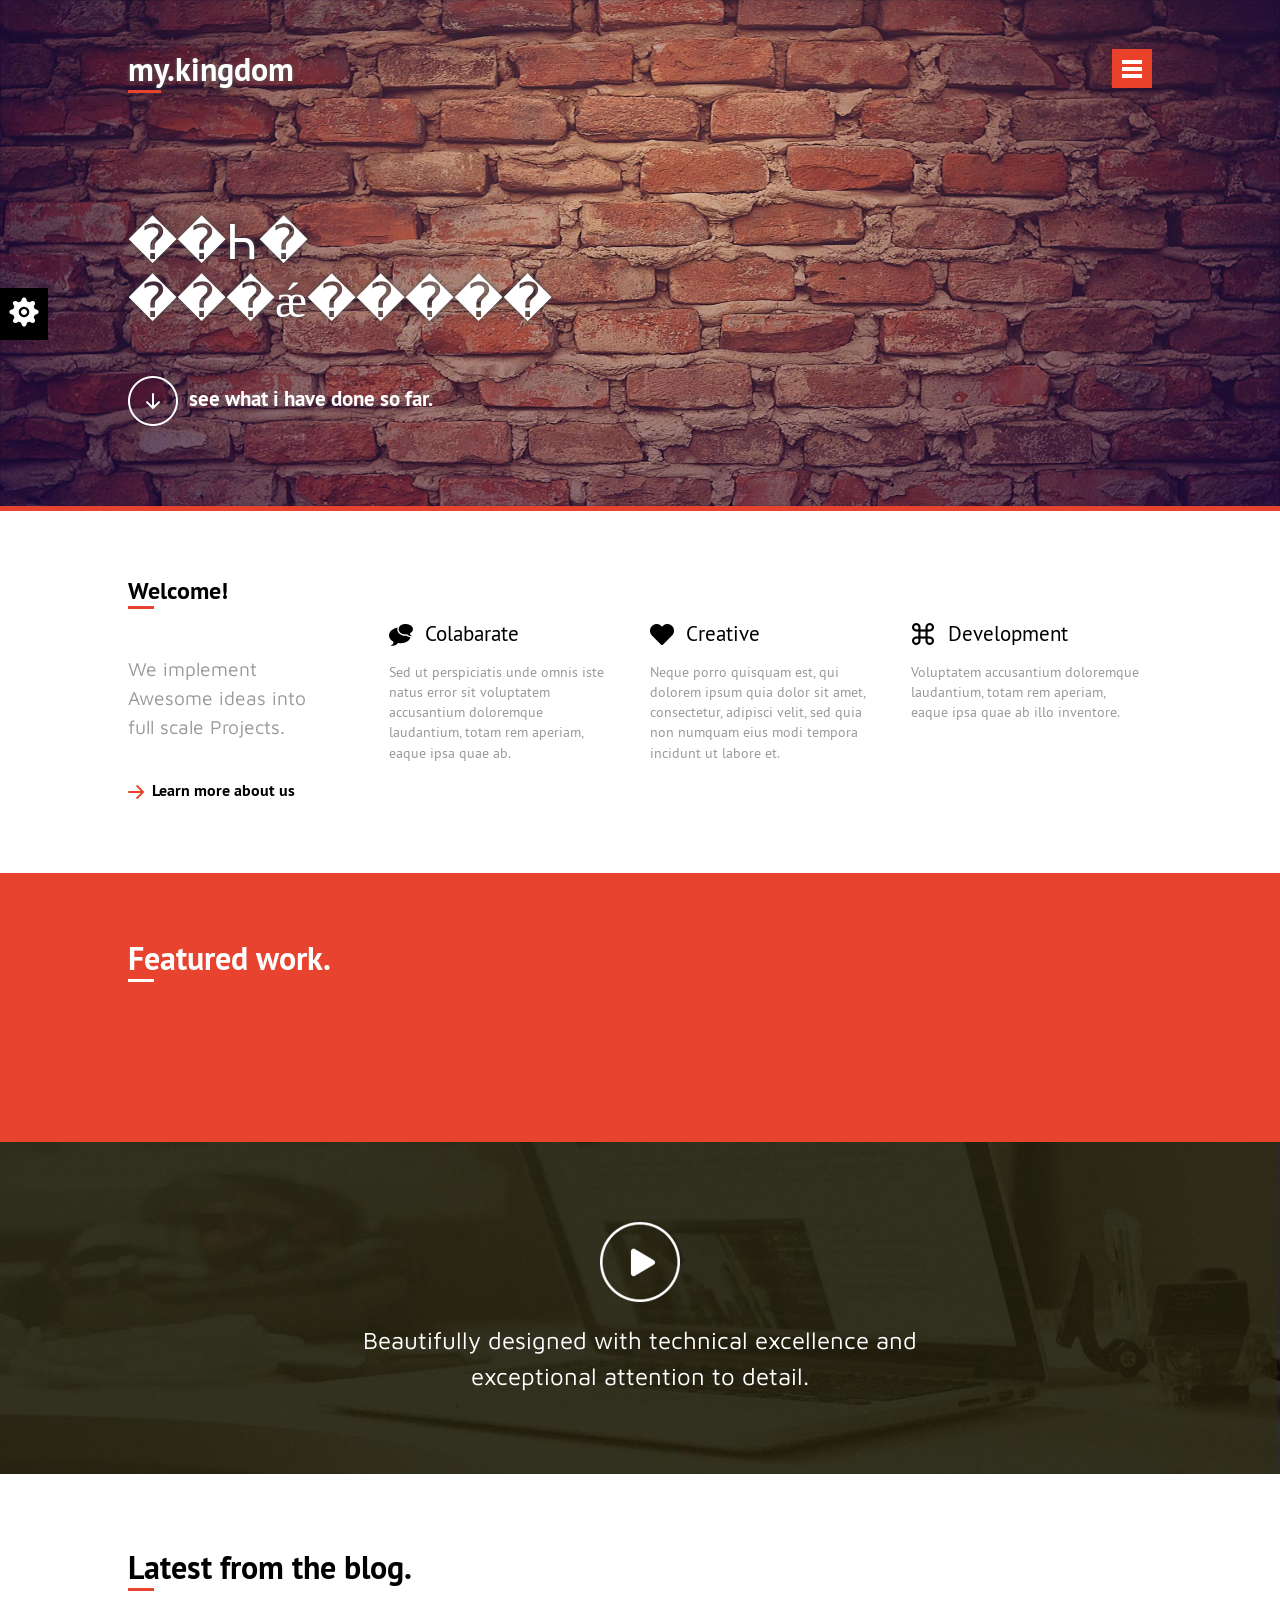
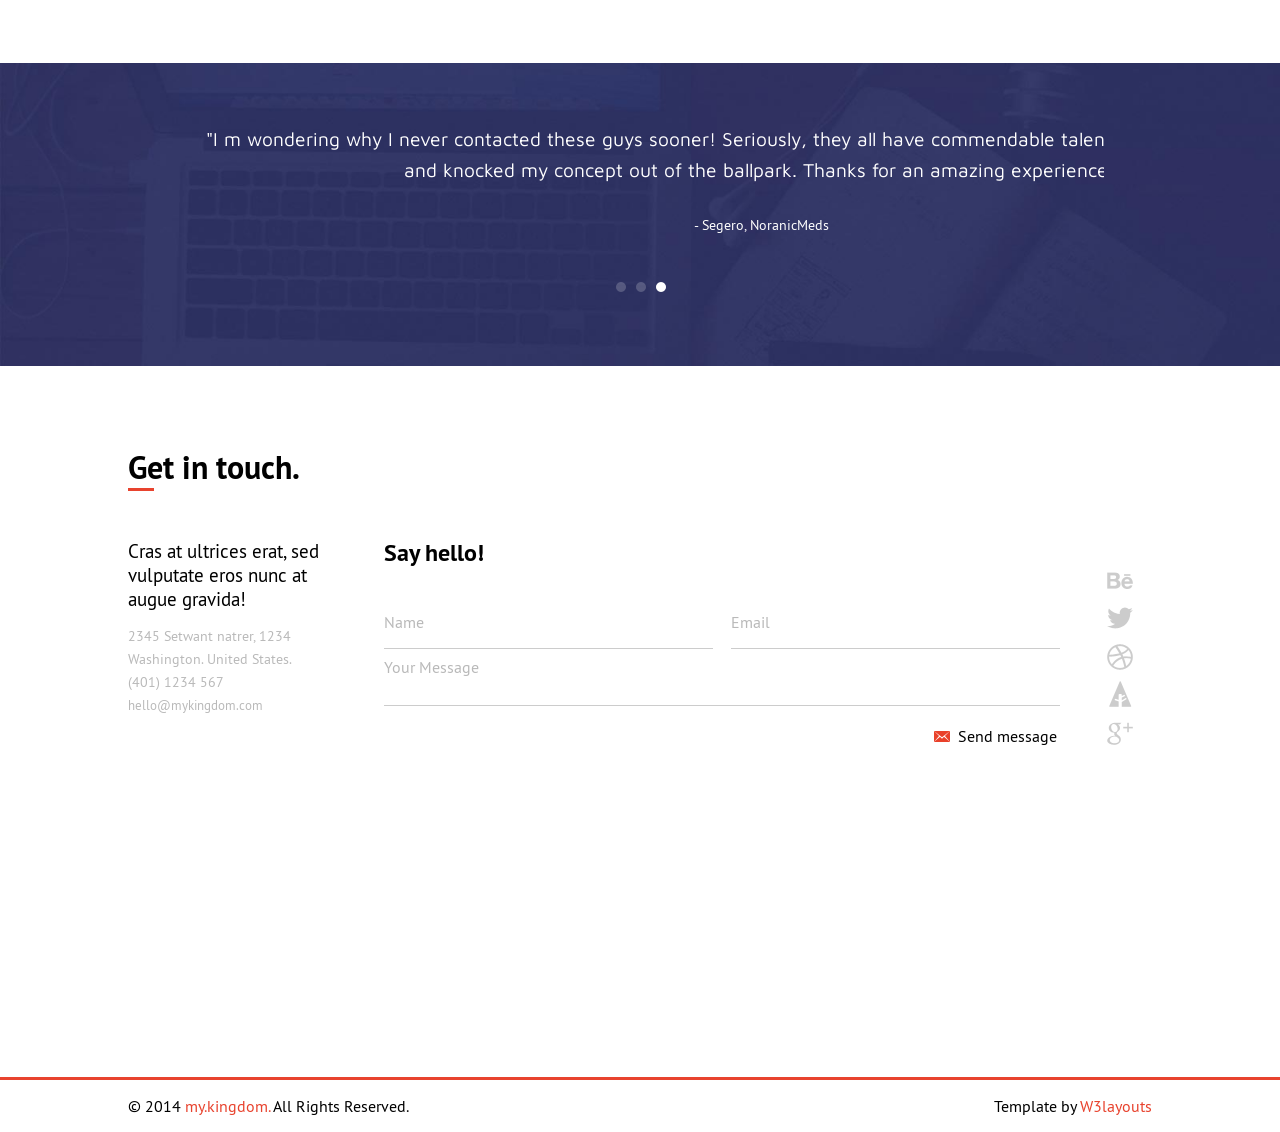
==== index.html @ 62450e61 "gyj" ====
<!--
Author: W3layouts
Author URL: http://w3layouts.com
License: Creative Commons Attribution 3.0 Unported
License URL: http://creativecommons.org/licenses/by/3.0/
-->
<!DOCTYPE HTML>
<html>
	<head>
		<title>my.kingdom Website Template | Home :: w3layouts</title>
		<link href="./css/style.css" rel='stylesheet' type='text/css' />
		<meta name="viewport" content="width=device-width, initial-scale=1">
		<script type="application/x-javascript"> addEventListener("load", function() { setTimeout(hideURLbar, 0); }, false); function hideURLbar(){ window.scrollTo(0,1); } </script>
		</script>
		<script src="./js/jquery.min.js"></script>
		<!---webfonts--->
		<link href='http://fonts.googleapis.com/css?family=Maven+Pro:400,500,700,900' rel='stylesheet' type='text/css'>
		<!---//webfonts--->
		<!---pop-up-box---->
		<link href="./css/popuo-box.css" rel="stylesheet" type="text/css" media="all"/>
		<script src="./js/jquery.magnific-popup.js" type="text/javascript"></script>
		<!---//pop-up-box---->
		<!---color-style-switcher---->
		<script type="text/javascript">
		$(document).ready(function() {
		// red
		$("#css-red").click(function() {
		$("link[rel=stylesheet]").attr({href : "./css/style.css"});
		});
		// red-bg
		$(".red-bg").click(function() {
		$("link[rel=stylesheet]").attr({href : "./css/style.css"});
		});
		// yellow
		$("#css-yellow").click(function() {
		$("link[rel=stylesheet]").attr({href : "./css/yellow.css"});
		});
		// yellow-bg
		$(".yellow-bg").click(function() {
		$("link[rel=stylesheet]").attr({href : "./css/yellow.css"});
		});
		// black
		$("#css-black").click(function() {
		$("link[rel=stylesheet]").attr({href : "./css/black.css"});
		});
		// black-bg
		$(".black-bg").click(function() {
		$("link[rel=stylesheet]").attr({href : "./css/black.css"});
		});
		// gray
		$("#css-gray").click(function() {
		$("link[rel=stylesheet]").attr({href : "./css/gray.css"});
		});
		// gray-bg
		$(".gray-bg").click(function() {
		$("link[rel=stylesheet]").attr({href : "./css/gray.css"});
		});
		});
		</script>
		<!---//color-style-switcher---->
	</head>
	<body>
		<!----wrap---->
		<div class="top-bannar" id="move-top">
				<div class="top-header">
					<div class="wrap"> 
					<!---logo--->
					<div class="logo">
						<h1><a href="#">my.kingdom<span> </span> </a></h1>
					</div>
					<!---//logo--->
					<!--top-nav---->
					<div class="top-nav">
						<div class="nav-icon">
					    <a href="#" class="right_bt" id="activator"><span> </span> </a>
						</div>
						 <div class="box" id="box">
							 <div class="box_content">        					                         
								<div class="box_content_center">
								 	<div class="form_content">
										<div class="menu_box_list">
											<ul>
												<li><a href="#home"><span>home</span></a></li>
												<li><a href="#about"><span>About</span></a></li>
												<li><a href="#works"><span>Works</span></a></li>
												<li><a href="#demo"><span>Demo</span></a></li>
												<li><a href="#blog"><span>Blog</span></a></li>
												<li><a href="#contact"><span>Contact</span></a></li>
												<div class="clear"> </div>
											</ul>
										</div>
										<a class="boxclose" id="boxclose"> <span> </span></a>
									</div>                                  
								</div> 	
							</div> 
						</div>       	  
					</div>
					<!---start-click-drop-down-menu----->
			        <!----start-dropdown--->
			         <script type="text/javascript">
						var $ = jQuery.noConflict();
							$(function() {
								$('#activator').click(function(){
									$('#box').animate({'top':'0px'},900);
								});
								$('#boxclose').click(function(){
								$('#box').animate({'top':'-1000px'},900);
								});
							});
							$(document).ready(function(){
							//Hide (Collapse) the toggle containers on load
							$(".toggle_container").hide(); 
							//Switch the "Open" and "Close" state per click then slide up/down (depending on open/close state)
							$(".trigger").click(function(){
								$(this).toggleClass("active").next().slideToggle("slow");
									return false; //Prevent the browser jump to the link anchor
							});
												
						});
					</script>
					<!---//End-click-drop-down-menu----->
					<!--top-nav---->
					<div class="clear"> </div>
					<!---header-welcomenote--->
					<div class="header-welcome-note">
						<h2>��Һ�   ���ǽ�����</h2>
						<a href="#about"><span> </span> see what i have done so far.</a>
					</div>
					<!---//header-welcomenote--->
				</div>
				</div>
		</div>
		<!---start-content--->
		<div class="content">
			<!---slide-panel--->
			<div id="slideout">
			  <img src="./images/cog.png" alt="settings" />
			  <div id="slideout_inner">
			    <!----start-colorswitcher--->
				<div class="colorswitcher">
					<ul class="theam-colors">
						<li><a class="red" id="./css-red" href="#red"> </a></li>
						<li><a class="yellow" id="./css-yellow" href="#yellow"> </a></li>
						<li><a class="black" id="./css-black" href="#black"> </a></li>
						<li><a class="gray" id="./css-gray" href="#gray"> </a></li>
					</ul>
					<ul class="theam-bgs">
						<li><a class="red-bg" class="./css-red" href="#red"> </a></li>
						<li><a class="yellow-bg" class="./css-yellow" href="#yellow"> </a></li>
						<li><a class="black-bg" class="./css-black" href="#black"> </a></li>
						<li><a class="gray-bg" class="./css-gray" href="#gray"> </a></li>
					</ul>
					<div class="clear"> </div>
				</div>
				<!----//End-colorswitcher--->
			  </div>
			</div>
			<div class="wrap">
				<div class="top-grids" id="about">
					<h3>Welcome! <span> </span></h3>
					<div class="top-grid top-frist">
						<p class="welcome-para">We implement Awesome ideas into full scale Projects.</p>
						<a href="#"> <span> </span>Learn more about us</a>
					</div>
					<div class="top-grid">
						<h4><span class="icon1"> </span> Colabarate</h4>
						<p>Sed ut perspiciatis unde omnis iste natus error sit voluptatem accusantium doloremque laudantium, totam rem aperiam, eaque ipsa quae ab.</p>
					</div>
					<div class="top-grid">
						<h4><span class="icon2"> </span> Creative</h4>
						<p>Neque porro quisquam est, qui dolorem ipsum quia dolor sit amet, consectetur, adipisci velit, sed quia non numquam eius modi tempora incidunt ut labore et.</p>
					</div>
					<div class="top-grid">
						<h4><span class="icon3"> </span> Development</h4>
						<p>Voluptatem accusantium doloremque laudantium, totam rem aperiam, eaque ipsa quae ab illo inventore.</p>
					</div>
					<div class="clear"> </div>
				</div>
			</div>
			<!---start-works--->
			<div class="works" id="works">
				<div class="wrap">
					<h2>Featured work.<span> </span></h2>
				</div>
				<!-- BEGIN .wmuSlider -->
				    <div class="wmuSlider example3">
				        <div class="wmuSliderWrapper">
				            <article>
				            	<div class="wrap">
				            	<div class="artical-info">
				            		<h4>Right here we've got something you gonna love!</h4>
				            		<p>Sed ut perspiciatis unde omnis iste natus error sit voluptatem accusantium doloremque laudantium, totam rem aperiam.Sed ut perspiciatis unde omnis iste natus error sit voluptatem accusantium doloremque laudantium, totam rem aperiam.</p>
				            		<a href="#"><span> </span>View all works</a>
				            	</div>
				            	<div class="artical-pic">
				            		<img src="./images/slider1.jpg" />
				            		<div class="artical-pic-head">
				            			<div class="artical-pic-head-left">
				            				<a href="#"><h4>digital Agency</h4></a>
				            				<span>Web design/Fontend  Development</span>
				            			</div>
				            			<div class="artical-pic-head-right">
				            				<a href="#">145<label> </label> </a>
				            			</div>
				            			<div class="clear"> </div>
				            		</div>
				            		<p>Totam rem aperiam, eaque ipsa quae ab illo inventore veritatis et quasi architecto beatae vitae dicta sunt explicabo.</p>
				            		<a class="readmore" href="#"><span> </span> View details</a>
				            	</div>
				            	</div>
				            </article>
				            <article>
				               <div class="wrap">
				            	<div class="artical-info">
				            		<h4>Right here we've got something you gonna love!</h4>
				            		<p>Sed ut perspiciatis unde omnis iste natus error sit voluptatem accusantium doloremque laudantium, totam rem aperiam.Sed ut perspiciatis unde omnis iste natus error sit voluptatem accusantium doloremque laudantium, totam rem aperiam.</p>
				            		<a href="#"><span> </span>View all works</a>
				            	</div>
				            	<div class="artical-pic">
				            		<img src="./images/slider2.jpg" />
				            		<div class="artical-pic-head">
				            			<div class="artical-pic-head-left">
				            				<a href="#"><h4>digital Agency</h4></a>
				            				<span>Web design/Fontend  Development</span>
				            			</div>
				            			<div class="artical-pic-head-right">
				            				<a href="#">145<label> </label> </a>
				            			</div>
				            			<div class="clear"> </div>
				            		</div>
				            		<p>Totam rem aperiam, eaque ipsa quae ab illo inventore veritatis et quasi architecto beatae vitae dicta sunt explicabo.</p>
				            		<a class="readmore" href="#"><span> </span> View details</a>
				            	</div>
				            	</div>
				            </article>
				             <article>
				            	<div class="wrap">
				            	<div class="artical-info">
				            		<h4>Right here we've got something you gonna love!</h4>
				            		<p>Sed ut perspiciatis unde omnis iste natus error sit voluptatem accusantium doloremque laudantium, totam rem aperiam.Sed ut perspiciatis unde omnis iste natus error sit voluptatem accusantium doloremque laudantium, totam rem aperiam.</p>
				            		<a href="#"><span> </span>View all works</a>
				            	</div>
				            	<div class="artical-pic">
				            		<img src="./images/slider5.jpg" />
				            		<div class="artical-pic-head">
				            			<div class="artical-pic-head-left">
				            				<a href="#"><h4>digital Agency</h4></a>
				            				<span>Web design/Fontend  Development</span>
				            			</div>
				            			<div class="artical-pic-head-right">
				            				<a href="#">145<label> </label> </a>
				            			</div>
				            			<div class="clear"> </div>
				            		</div>
				            		<p>Totam rem aperiam, eaque ipsa quae ab illo inventore veritatis et quasi architecto beatae vitae dicta sunt explicabo.</p>
				            		<a class="readmore" href="#"><span> </span> View details</a>
				            	</div>
				            	</div>
				            </article>
				            <article>
				               <div class="wrap">
				            	<div class="artical-info">
				            		<h4>Right here we've got something you gonna love!</h4>
				            		<p>Sed ut perspiciatis unde omnis iste natus error sit voluptatem accusantium doloremque laudantium, totam rem aperiam.Sed ut perspiciatis unde omnis iste natus error sit voluptatem accusantium doloremque laudantium, totam rem aperiam.</p>
				            		<a href="#"><span> </span>View all works</a>
				            	</div>
				            	<div class="artical-pic">
				            		<img src="./images/slider1.jpg" />
				            		<div class="artical-pic-head">
				            			<div class="artical-pic-head-left">
				            				<a href="#"><h4>digital Agency</h4></a>
				            				<span>Web design/Fontend  Development</span>
				            			</div>
				            			<div class="artical-pic-head-right">
				            				<a href="#">145<label> </label> </a>
				            			</div>
				            			<div class="clear"> </div>
				            		</div>
				            		<p>Totam rem aperiam, eaque ipsa quae ab illo inventore veritatis et quasi architecto beatae vitae dicta sunt explicabo.</p>
				            		<a class="readmore" href="#"><span> </span> View details</a>
				            	</div>
				            	</div>
				            </article>
				        </div>
				    <!-- END .wmuSlider -->
				    </div>
				    <!-- Scripts -->
				    <script type="text/javascript" src="./js/modernizr.custom.min.js"></script>    
				    <script src="./js/jquery.wmuSlider.js"></script>
				    <script>
				        $('.example3').wmuSlider({
				            touch: Modernizr.touch,
				            animation: 'slide',
				            items:1
				        });
				    </script>
			</div>
			<!---//End-works--->
			<!----fea-video---->
			<div class="fea-video" id="demo">
				<a class="popup-with-zoom-anim" href="#small-dialog"> </a>
				<p>Beautifully designed with technical excellence and exceptional attention to detail.</p>
			</div>
			<div id="small-dialog" class="mfp-hide">
				<iframe src="http://player.vimeo.com/video/38584262" width="100%" height="400" frameborder="0" webkitallowfullscreen mozallowfullscreen allowfullscreen> </iframe>
			</div>
			 <script>
					$(document).ready(function() {
					$('.popup-with-zoom-anim').magnificPopup({
						type: 'inline',
						fixedContentPos: false,
						fixedBgPos: true,
						overflowY: 'auto',
						closeBtnInside: true,
						preloader: false,
						midClick: true,
						removalDelay: 300,
						mainClass: 'my-mfp-zoom-in'
					});
																					
					});
			</script>								  
			</div>
			<!----//fea-video---->
			<!---blog-info--->
			<div class="blog-info" id="blog">
				<div class="wrap">
					<h3>Latest from the blog.<span> </span></h3>
				</div>
				<!----start-img-cursual---->
				<div class="wrap">
				<!-- start content_slider -->
					       <div id="owl-demo" class="owl-carousel">
				                <div class="item">
						                <div class="item-left">
						                	<h4>Cras at ultrices erat, sed vulputate eros nunc at augue gravida!</h4>
						                	<p>Sed ut perspiciatis unde omnis iste natus error sit voluptatem accusantium doloremque laudantium, totam rem aperiam.</p>
						                	<a href="#"><span> </span> View all blog posts</a>
						                </div>
						                <div class="item-center">
						                	<img class="lazyOwl post-pic" data-src="./images/blog-pic.jpg" alt="Lazy Owl Image">
						                	<div class="blog-post-info">
						                		<div class="blog-post-info-left">
						                			<span>Feb<label> 08</label></span>
						                			<a href="#"><small> </small> 145</a>
						                		</div>
						                		<div class="blog-post-info-right">
						                			<h4><a href="#">Right here we've got something you gonna love!</a></h4>
						                			<ul class="stats">
						                				<li><span>post by</span><a href="#">Themecurve</a></li>
						                				<li><a href="#">Street</a></li>
						                				<li><a href="#">5 Comments</a></li>
						                				<div class="clear"> </div>
						                			</ul>
						                			<p class="post-text">
						                				Sed ut perspiciatis unde omnis iste natus error sit voluptatem accusantium doloremque laudantium, totam rem...
						                				<a class="more-info" href="#"> <span> </span>Read more</a>
						                			</p>
						                		</div>
						                		<div class="clear"> </div>
						                	</div>
						                </div>
						                <div class="item-right">
						                	<p class="quot">At vero eos et accusamus et iusto odio dignissimos ducimus qui blanditiis praesentium voluptatum delenti atque corrupti </p>
						                	<ul>
						                		<li><a href="#">Davinski Mortge</a></li>
						                		<li><span> </span></li>
						                		<div class="clear"> </div>
						                	</ul>
						                </div>
						                <div class="clear"> </div>
				                </div>
				                <div class="item">
						                <div class="item-left">
						                	<h4>Cras at ultrices erat, sed vulputate eros nunc at augue gravida!</h4>
						                	<p>Sed ut perspiciatis unde omnis iste natus error sit voluptatem accusantium doloremque laudantium, totam rem aperiam.</p>
						                	<a href="#"><span> </span> View all blog posts</a>
						                </div>
						                <div class="item-center">
						                	<img class="lazyOwl post-pic" data-src="./images/blog-post1.jpg" alt="Lazy Owl Image">
						                	<div class="blog-post-info">
						                		<div class="blog-post-info-left">
						                			<span>Feb<label> 08</label></span>
						                			<a href="#"><small> </small> 145</a>
						                		</div>
						                		<div class="blog-post-info-right">
						                			<h4><a href="#">Right here we've got something you gonna love!</a></h4>
						                			<ul class="stats">
						                				<li><span>post by</span><a href="#">Themecurve</a></li>
						                				<li><a href="#">Street</a></li>
						                				<li><a href="#">5 Comments</a></li>
						                				<div class="clear"> </div>
						                			</ul>
						                			<p class="post-text">
						                				Sed ut perspiciatis unde omnis iste natus error sit voluptatem accusantium doloremque laudantium, totam rem...
						                				<a class="more-info" href="#"> <span> </span>Read more</a>
						                			</p>
						                		</div>
						                		<div class="clear"> </div>
						                	</div>
						                </div>
						                <div class="item-right">
						                	<p class="quot">At vero eos et accusamus et iusto odio dignissimos ducimus qui blanditiis praesentium voluptatum delenti atque corrupti </p>
						                	<ul>
						                		<li><a href="#">Davinski Mortge</a></li>
						                		<li><span> </span></li>
						                		<div class="clear"> </div>
						                	</ul>
						                </div>
						                <div class="clear"> </div>
				                </div>
				                <div class="item">
						                <div class="item-left">
						                	<h4>Cras at ultrices erat, sed vulputate eros nunc at augue gravida!</h4>
						                	<p>Sed ut perspiciatis unde omnis iste natus error sit voluptatem accusantium doloremque laudantium, totam rem aperiam.</p>
						                	<a href="#"><span> </span> View all blog posts</a>
						                </div>
						                <div class="item-center">
						                	<img class="lazyOwl post-pic" data-src="./images/blog-post2.jpg" alt="Lazy Owl Image">
						                	<div class="blog-post-info">
						                		<div class="blog-post-info-left">
						                			<span>Feb<label> 08</label></span>
						                			<a href="#"><small> </small> 145</a>
						                		</div>
						                		<div class="blog-post-info-right">
						                			<h4><a href="#">Right here we've got something you gonna love!</a></h4>
						                			<ul class="stats">
						                				<li><span>post by</span><a href="#">Themecurve</a></li>
						                				<li><a href="#">Street</a></li>
						                				<li><a href="#">5 Comments</a></li>
						                				<div class="clear"> </div>
						                			</ul>
						                			<p class="post-text">
						                				Sed ut perspiciatis unde omnis iste natus error sit voluptatem accusantium doloremque laudantium, totam rem...
						                				<a class="more-info" href="#"> <span> </span>Read more</a>
						                			</p>
						                		</div>
						                		<div class="clear"> </div>
						                	</div>
						                </div>
						                <div class="item-right">
						                	<p class="quot">At vero eos et accusamus et iusto odio dignissimos ducimus qui blanditiis praesentium voluptatum delenti atque corrupti </p>
						                	<ul>
						                		<li><a href="#">Davinski Mortge</a></li>
						                		<li><span> </span></li>
						                		<div class="clear"> </div>
						                	</ul>
						                </div>
						                <div class="clear"> </div>
				                </div>
			              </div>
			              <!-- Owl Carousel Assets -->
					    <!-- Prettify -->
					    <script src="./js/owl.carousel.js"></script>
					        <script>
					    $(document).ready(function() {
					      $("#owl-demo").owlCarousel({
					        items :1,
					        lazyLoad : true,
					        autoPlay : true,
					        navigation : true,
						    navigationText : ["",""],
						    rewindNav : false,
						    scrollPerPage : false,
						    pagination : false,
			    			paginationNumbers: false,
					      });
					
					    });
					    </script>
					   <!-- //Owl Carousel Assets -->
				<!----//End-img-cursual---->
				</div>
			</div>
			<!---//blog-info--->
			<!---people-says---->
			<!----------------start-testmonials-------------->
				<div class="test-monials-grids">
	           	 <div class="wrap">
				<div class="examples" id="textslider">
					<div class="slider">
						<div class="slider-mask-wrap">
							<div class="slider-mask">
								<ul class="slider-target instance-1" style="position: relative; left: -3510px; width: 5850px;">
									<li data-slide="0" style="width: 1170px;">
										<div class="inner">
											<p>"I m wondering why I never contacted these guys sooner! Seriously, they all have commendable talent in their respective field and knocked my concept out of the ballpark. Thanks for an amazing experience!"</p>
										</div>
										<div class="test-auther">
											<span> </span>
											<p><a href="#">- Segero, NoranicMeds</a></p>
										</div>
									</li>
									<li data-slide="1" style="width: 1170px;">
										<div class="inner">
											<p>"I m wondering why I never contacted these guys sooner! Seriously, they all have commendable talent in their respective field and knocked my concept out of the ballpark. Thanks for an amazing experience!"</p>
										</div>
										<div class="test-auther">
											<span> </span>
											<p><a href="#">- Segero, NoranicMeds</a></p>
										</div>
									</li>
									<li data-slide="2" style="width: 1170px;">
										<div class="inner">
											<p>"I m wondering why I never contacted these guys sooner! Seriously, they all have commendable talent in their respective field and knocked my concept out of the ballpark. Thanks for an amazing experience!"</p>
										</div>
										<div class="test-auther">
											<span> </span>
											<p><a href="#">- Segero, NoranicMeds</a></p>
										</div>
									</li>
									<li data-slide="3" style="width: 1170px;">
										<div class="inner">
											<p>"I m wondering why I never contacted these guys sooner! Seriously, they all have commendable talent in their respective field and knocked my concept out of the ballpark. Thanks for an amazing experience!"</p>
										</div>
										<div class="test-auther">
											<span> </span>
											<p><a href="#">- Segero, NoranicMeds</a></p>
										</div>
									</li>
									<li data-slide="4" style="width: 1170px;">
										<div class="inner">
											<p>"I m wondering why I never contacted these guys sooner! Seriously, they all have commendable talent in their respective field and knocked my concept out of the ballpark. Thanks for an amazing experience!"</p>
										</div>
										<div class="test-auther">
											<span> </span>
											<p><a href="#">- Segero, NoranicMeds</a></p>
										</div>
									</li>
								</ul>
								<div class="clearit"> </div>
							</div>
						</div>
					</div>
				<ul id="selector">
						<li><a href="#" rel="frame_0" class=""> </a></li>
						<li><a href="#" rel="frame_1" class=""> </a></li>
						<li><a href="#" rel="frame_3" class="current"> </a></li>
				</ul>
				<script src="./js/jquery-ui.min.js"></script>
				<script src="./js/hammer.min.js"></script>
				<script src="./js/responsiveCarousel.js"></script>
				<script>
				/* Okay, everything is loaded. Let's go! (on dom ready) */
				$(function () {
				    /* a generic product carousel - something that might appear in the body of a e-commerce site. */
				    $('#textslider')
				        .responsiveCarousel({
				            unitWidth:          'compute',
				            target:             '#textslider .slider-target',
				            unitElement:        '#textslider .slider-target > li',
				            mask:               '#textslider .slider-mask',
				            arrowLeft:          '#textslider .arrow-left',
				            arrowRight:         '#textslider .arrow-right',
				            dragEvents:         Modernizr.touch,
				            responsiveUnitSize:function () {
				                return 1;
				            },
				            step:-1,
				            onShift:function (i) {
				                var $current = $('#selector li a[rel=frame_' + i + ']');
				                $('#selector li a').removeClass('current');
				                $current.addClass('current');
				            }
				        });
				
				    /* this next part toggles the "auto slide show" option. */
				    $('#toggle-slide-show').on('click', function (ev) {
				        ev.preventDefault();
				        $('#textslider').responsiveCarousel('toggleSlideShow');
				    });
				
				    /* this lets us jump to a slide */
				    $('#selector a').on('click', function (ev) {
				        ev.preventDefault();
				        var i = /\d/.exec($(this).attr('rel'));
				        $('#textslider').responsiveCarousel('goToSlide', i);
				    });
				
				});
				$(window).on('load',function(){
				    $('.examples').responsiveCarousel('redraw');
				});
				</script>
				</div>
				</div>
				</div>
				<!------------//-------------->
			<!---//people-says---->
			<!---start-getintouch---->
			<div class="get-intouch" id="contact">
				<div class="wrap">
					<h3>Get in touch.<span> </span></h3>
				<div class="get-intouch-grids">
					<div class="get-intouch-left-address">
						<h4>Cras at ultrices erat, sed vulputate eros nunc at augue gravida!</h4>
						<p>2345 Setwant natrer, 1234</p>
						<p>Washington. United States.</p>
						<p>(401) 1234 567</p>
						<p><a href="mailto:hello@mykingdom.com">hello@mykingdom.com</a></p>
					</div>
					<div class="get-intouch-center-form">
						<h5>Say hello!</h5>
						<form>
							<input class="frist" type="text" value="Name" onfocus="this.value = '';" onblur="if (this.value == '') {this.value = 'Name';}">
							<input type="text" value="Email" onfocus="this.value = '';" onblur="if (this.value == '') {this.value = 'Email';}">
							<textarea onfocus="if(this.value == 'Your Message') this.value='';" onblur="if(this.value == '') this.value='Your Message';" >Your Message</textarea>
							<input type="submit" value="Send message" />
							<div class="clear"> </div>
						</form>
					</div>
					<div class="get-intouch-right-social">
						<ul>
							<li><a class="be normalTip" title="behance" href="#"> </a></li>
							<li><a class="twitter normalTip" title="Twitter"  href="#"> </a></li>
							<li><a class="dribble normalTip" title="dribble" href="#"> </a></li>
							<li><a class="tree normalTip" title="treehouse" href="#"> </a></li>
							<li><a class="google normalTip" title="google+" href="#"> </a></li>
						</ul>
					</div>
					<!-- aToolTip js -->
						<script type="text/javascript" src="./js/jquery.atooltip.js"></script>
						<script type="text/javascript">
							$(function(){ 
								$('a.normalTip').aToolTip();
								}); 
						</script>
					<div class="clear"> </div>
				</div>
				</div>
				<div class="map">
					<iframe width="100%" height="200" frameborder="0" scrolling="no" marginheight="0" marginwidth="0" src="https://maps.google.co.in/maps?f=q&amp;source=s_q&amp;hl=en&amp;geocode=&amp;q=India&amp;aq=0&amp;oq=indi&amp;sll=44.746733,-108.533936&amp;sspn=5.859437,13.392334&amp;ie=UTF8&amp;hq=&amp;hnear=India&amp;ll=20.593684,78.96288&amp;spn=3.787665,6.696167&amp;t=m&amp;z=8&amp;output=embed"> </iframe>
				</div>
			</div>
			<!---//End-getintouch---->
			<!----start-copy-right--->
			<div class="copy-right">
				<div class="wrap">
					<div class="copy-right-left">
					<p>&#169; 2014 <span>my.kingdom.</span> All Rights Reserved.</p>
					</div>
					<div class="copy-right-right">
						<p>Template by <a href="http://w3layouts.com/">W3layouts</a></p>
					    <a href="#move-top" id="toTop" style="display: block;"><span id="toTopHover" style="opacity: 1;"> </span></a>
					</div>
					<div class="clear"> </div>
				</div>
			</div>
			<!----//End-copy-right--->
			<!---smoth-scrlling---->
							<script type="text/javascript">
									$(document).ready(function(){
									$('a[href^="#"]').on('click',function (e) {
									    e.preventDefault();
									    var target = this.hash,
									    $target = $(target);
									    $('html, body').stop().animate({
									        'scrollTop': $target.offset().top
									    }, 1000, 'swing', function () {
									        window.location.hash = target;
									    });
									});
								});
							</script>
					<!---//smoth-scrlling---->
		<!---//End-content--->
		<!----//wrap---->
	</body>
</html>
---- css/style.css ----
/*
Author: W3layouts
Author URL: http://w3layouts.com
License: Creative Commons Attribution 3.0 Unported
License URL: http://creativecommons.org/licenses/by/3.0/
*/
/* reset */
html,body,div,span,applet,object,iframe,h1,h2,h3,h4,h5,h6,p,blockquote,pre,a,abbr,acronym,address,big,cite,code,del,dfn,em,img,ins,kbd,q,s,samp,small,strike,strong,sub,sup,tt,var,b,u,i,dl,dt,dd,ol,nav ul,nav li,fieldset,form,label,legend,table,caption,tbody,tfoot,thead,tr,th,td,article,aside,canvas,details,embed,figure,figcaption,footer,header,hgroup,menu,nav,output,ruby,section,summary,time,mark,audio,video{margin:0;padding:0;border:0;font-size:100%;font:inherit;vertical-align:baseline;}
article, aside, details, figcaption, figure,footer, header, hgroup, menu, nav, section {display: block;}
ol,ul{list-style:none;margin:0px;padding:0px;}
blockquote,q{quotes:none;}
blockquote:before,blockquote:after,q:before,q:after{content:'';content:none;}
table{border-collapse:collapse;border-spacing:0;}
/* start editing from here */
a{text-decoration:none;}
.txt-rt{text-align:right;}/* text align right */
.txt-lt{text-align:left;}/* text align left */
.txt-center{text-align:center;}/* text align center */
.float-rt{float:right;}/* float right */
.float-lt{float:left;}/* float left */
.clear{clear:both;}/* clear float */
.pos-relative{position:relative;}/* Position Relative */
.pos-absolute{position:absolute;}/* Position Absolute */
.vertical-base{	vertical-align:baseline;}/* vertical align baseline */
.vertical-top{	vertical-align:top;}/* vertical align top */
nav.vertical ul li{	display:block;}/* vertical menu */
nav.horizontal ul li{	display: inline-block;}/* horizontal menu */
img{max-width:100%;}
/*end reset*/
/*----start-iporting-fonts---*/
/*----ptsans_bold_macroman----*/
@font-face {
    font-family: 'pt_sansbold';
    src: url('../fonts/ptsans_bold_macroman/PTS75F-webfont.eot');
    src: url('../fonts/ptsans_bold_macroman/PTS75F-webfont.eot?#iefix') format('embedded-opentype'),
         url('../fonts/ptsans_bold_macroman/PTS75F-webfont.woff') format('woff'),
         url('../fonts/ptsans_bold_macroman/PTS75F-webfont.ttf') format('truetype'),
         url('../fonts/ptsans_bold_macroman/PTS75F-webfont.svg#pt_sansbold') format('svg');
    font-weight: normal;
    font-style: normal;
}
/*----//ptsans_bold_macroman----*/
/*---ptsans_regular_macroman---*/
@font-face {
    font-family: 'pt_sansregular';
    src: url('../fonts/ptsans_regular_macroman/PTS55F-webfont.eot');
    src: url('../fonts/ptsans_regular_macroman/PTS55F-webfont.eot?#iefix') format('embedded-opentype'),
         url('../fonts/ptsans_regular_macroman/PTS55F-webfont.woff') format('woff'),
         url('../fonts/ptsans_regular_macroman/PTS55F-webfont.ttf') format('truetype'),
         url('../fonts/ptsans_regular_macroman/PTS55F-webfont.svg#pt_sansregular') format('svg');
    font-weight: normal;
    font-style: normal;
}
/*---//ptsans_regular_macroman---*/
/*----//End-iporting-fonts---*/
body{
	background:#FFFFFF;
	 font-family: 'pt_sansregular';
}
/*---start-wrap---*/
.wrap{
	width:70%;
	margin:0 auto;
}
/*-----stat-header----*/
.top-header {
	padding: 4em 0 8em;
}
.logo{
	float:left;
}
.logo a{
	color: #FFF;
	font-size: 2em;
	font-family: 'pt_sansbold';
	text-shadow: 0px 1px 5px #635E5E;
	-webkit-text-shadow: 0px 1px 5px #635E5E;
	-moz-text-shadow: 0px 1px 5px #635E5E;
	-o-text-shadow: 0px 1px 5px #635E5E;
}
.logo a span{
	height:3px;
	width:20%;
	background:#E8432E;
	display:block;
}
.top-nav{
	float:right;
}
.right_bt span{
	width: 40px;
	height: 40px;
	display: block;
	background: url(../images/image-sprite.png) no-repeat -3px -124px;
}
.top-bannar{
	background: url(../images/header-bg.jpg) no-repeat 0px 0px;
	position: relative;
	border-bottom: 5px solid #E8432E;
	background-size: 100% 100%;
}
/*--header-welcome-note--*/
.header-welcome-note h2{
	font-size: 3.5em;
	color: #FFF;
	font-family: 'pt_sansbold';
	width: 35%;
	line-height: 1.2em;
	margin: 2.5em 0 1em;
	text-shadow: 0px 0px 5px #474747;
	-webkit-text-shadow: 0px 0px 5px #474747;
	-moz-text-shadow: 0px 0px 5px #474747;
	-o-text-shadow: 0px 0px 5px #474747;
}
.header-welcome-note a{
	color: #fff;
	font-family: 'pt_sansbold';
	font-size: 1.3em;
	transition:0.5s all;
	-webkit-transition:0.5s all;
	-moz-transition:0.5s all;
	-o-transition:0.5s all;
}
.header-welcome-note a:hover{
	color:#E8432E
}
.header-welcome-note a:hover span{
	background: url(../images/image-sprite.png) no-repeat -2px -194px;
}
.header-welcome-note a span{
	width: 50px;
	height: 50px;
	display: inline-block;
	background: url(../images/image-sprite.png) no-repeat -5px -250px;
	vertical-align: middle;
	margin-right: 0.3em;
}
/*--//header-welcome-note--*/
.box{
	position:absolute;
	top:-1200px;
	width:100%;
	color:#7F7F7F;
	margin:auto;
	padding:0px;
	z-index:999999;
	text-align:center;
	left:0px;
 }
.box_content_center{
	background: rgba(232, 67, 46, 0.45);
}
a.boxclose{
	cursor: pointer;
	text-align: center;
	display: block;
	position: absolute;
	top: 1.9em;
	right: 15em;
 }
 #activator {
}
.menu_box_list{
	display: inline-block;
	padding: 13.4em 0;
}
.menu_box_list ul li {
	display:block;
}
.menu_box_list li a{
	color: #FFF;
	font-size: 1.8em;
	display: block;
	padding: 0.3em;
	text-transform: uppercase;
	font-family: 'pt_sansbold';
	-webkit-transition: all 0.5s ease-in-out;
	-moz-transition: all 0.5s ease-in-out;
	-o-transition: all 0.5s ease-in-out;
	transition: all 0.5s ease-in-out;
	letter-spacing: 0.1em;
}
.menu_box_list li a:hover{
	color:#000000;
}
.menu_box_list li a > i > img{
	vertical-align:middle;
	padding-right:10px;
}
.boxclose span{
	width:45px;
	height:45px;
	display:inline-block;
	background: url(../images/image-sprite.png) no-repeat -8px -369px;
}
.boxclose span:hover{
	background: url(../images/image-sprite.png) no-repeat -6px -308px;
}
/*-----//End-header----*/
/*---start-content---*/
.top-grids {
	padding: 5em 0 5.5em;
}
.top-frist a span{
	width:16px;
	height:14px;
	background: url(../images/image-sprite.png) no-repeat -90px -60px;
	display:inline-block;
	vertical-align:middle;
	margin-right:0.5em;
}
.top-frist a{
	color:#000;
	font-size: 1em;
	font-family: 'pt_sansbold';
	transition:0.5s all;
	-webkit-transition:0.5s all;
	-moz-transition:0.5s all;
	-o-transition:0.5s all;
}
.top-frist a:hover{
	color:#E8432E;
}
.top-grid{
	width: 23.5%;
	margin-right: 2%;
	float: left;
}
.top-grids h3{
	font-size: 1.5em;
	color: #000;
	font-family: 'pt_sansbold';
}
.top-grids h3 span{
	height: 3px;
	width: 2.5%;
	background: #E8432E;
	display: block;
}
.top-grid p.welcome-para{
	font-size: 1.2em;
	color: #999;
	width: 86%;
	margin: 2.4em 0 2em;
	line-height: 1.5em;
	font-family: 'Maven Pro', sans-serif;
}
.top-grid p{
	color: #999;
	font-size: 0.9em;
	width: 95%;
	line-height: 1.4em;
}
.top-grid h4{
	color: #000;
	font-size: 1.3em;
	margin: 0.5em 0 0.7em 0;
}
.top-grid h4 span{
	width:24px;
	height:24px;
	display:inline-block;
	vertical-align:middle;
	margin-right: 0.3em;
}
.icon1{
	background: url(../images/image-sprite.png) no-repeat -141px -3px;
}
.icon2{
	background: url(../images/image-sprite.png) no-repeat -80px -4px;
}
.icon3{
	background: url(../images/image-sprite.png) no-repeat -110px -5px;
}
.top-grid:nth-child(5){
	margin-right:0;
}
/*---featured-works---*/
.works{
	background:#E8432E;
	padding:5em 0;
}
.works h2{
	font-size: 2em;
	color: #fff;
	font-family: 'pt_sansbold';
}
.works h2 span{
	height: 3px;
	width: 2.5%;
	background: #fff;
	display: block;
}
.artical-info{
	float: left;
	width: 30%;
	text-align: left;
	padding:0 2%;
}
.artical-pic{
	float:right;
	width:60%;
	padding:0 2%;
}
.artical-info h4{
	color: #FFF;
	font-size: 1.3em;
	width: 85%;
	font-family: 'Maven Pro', sans-serif;
	line-height: 1.5em;
}
.artical-info p{
	font-size: 0.9em;
	color: #F5A298;
	line-height: 1.5em;
	margin: 2em 0 6em;
}
.artical-info a span{
	width:16px;
	height:14px;
	display:inline-block;
	background: url(../images/image-sprite.png) no-repeat -90px -39px;
	vertical-align:middle;
	margin-right:0.5em;
}
.artical-info a{
	color:#FFF;
	transition:0.5s all;
	-webkit-transition:0.5s all;
	-moz-transition:0.5s all;
	-o-transition:0.5s all;
}
.artical-info a:hover{
	color:#000;
}
.artical-pic-head-left{
	float: left;
	text-align: left;
}
.artical-pic-head-left a h4{
	color:#fff;
	font-size:1.2em;
}
.artical-pic-head-left span{
	color:#000;
	font-size:0.9em;
}
.artical-pic-head-right{
	float:right;
}
.artical-pic p{
	font-size: 0.9em;
	color: #F5A298;
	line-height: 1.5em;
	text-align: left;
	width: 78%;
	margin: 1em 0;
}
.artical-pic-head-right a label{
	width:20px;
	height:20px;
	display:inline-block;
	background: url(../images/image-sprite.png) no-repeat -209px -9px;
	vertical-align:middle;
	margin-right:0.5em;
}
.artical-pic-head-right a{
	color:#FFF;
	transition:0.5s all;
	-webkit-transition:0.5s all;
	-moz-transition:0.5s all;
	-o-transition:0.5s all;
}
.artical-pic-head-right a:hover{
	color:#000;
}
.artical-pic-head {
	padding: 0.5em 0 0;
}
.readmore span{
	width:16px;
	height:14px;
	display:inline-block;
	background: url(../images/image-sprite.png) no-repeat -90px -39px;
	vertical-align:middle;
	margin-right:0.5em;
}
.readmore{
	color: #FFF;
	transition: 0.5s all;
	-webkit-transition: 0.5s all;
	-moz-transition: 0.5s all;
	-o-transition: 0.5s all;
	text-align: left;
	display: block;
	font-size: 0.9em;
}
.readmore:hover{
	color:#000;
}
.artical-info1{
	float:right;
}
.artical-pic1{
	float:left;
}
/*----fea-video----*/
.fea-video{
	text-align: center;
	background: url(../images/video-bg.jpg) no-repeat 0px 0px;
	padding: 6.7em 0;
	background-size: 100% 100%;
}
.fea-video a{
	width:80px;
	height:80px;
	background: url(../images/image-sprite.png) no-repeat -1px -31px;
	display: inline-block;
	margin-bottom: 1em;
}
.fea-video p{
	color: #FFF;
	font-size: 1.5em;
	width: 34%;
	margin: 0 auto;
	font-family: 'Maven Pro', sans-serif;
	line-height: 1.5em;
	font-weight: 100;
}
/*----//fea-video----*/
/*----blog-info----*/
.blog-info h3{
	font-size: 2em;
	color: #000;
	font-family: 'pt_sansbold';
}
.blog-info h3 span{
	height: 3px;
	width: 2.5%;
	background:#E8432E;
	display: block;
}
.blog-info {
	padding: 4.5em 0;
}
/*----*/
.item-left{
	width: 24%;
	float: left;
	padding: 0 2% 0 0;
}
.item-left h4{
	color: #000;
	font-size: 1.5em;
	margin: 0.5em 0 0.7em 0;
}
.item-left p{
	color: #B9B9B9;
	font-size: 0.9em;
	width: 95%;
	line-height: 1.5em;
	margin: 2em 0 3em;
}
.item-left a span{
	width:16px;
	height:14px;
	background: url(../images/image-sprite.png) no-repeat -90px -60px;
	display:inline-block;
	vertical-align:middle;
	margin-right:0.5em;
}
.item-left a{
	color:#000;
	font-size: 1em;
	font-family: 'pt_sansbold';
	transition:0.5s all;
	-webkit-transition:0.5s all;
	-moz-transition:0.5s all;
	-o-transition:0.5s all;
}
.item-left a:hover{
	color:#E8432E;
}
.item-center{
	width:50%;
	float:left;
}
.item-right{
	float:right;
	width:18%;
	padding:0 2%;
}
.blog-post-info-left{
	float:left;
	width:15%;
}
.blog-post-info-left span{
	display: block;
	color: #7F7F7F;
	text-transform: uppercase;
	text-align: center;
	font-size: 1em;
	border-bottom: 1px solid #eee;
	padding: 1em 0;
}
.blog-post-info-left span label{
	display: block;
	font-family: 'pt_sansbold';
	font-size: 2.2em;
	line-height: 0.8em;
	margin-top: 0.1em;
	color: rgba(127, 127, 127, 0.64);
}
.blog-post-info-right{
	float: right;
	width: 82%;
	border-left: 2px solid #F1F1F1;
	padding-left: 2%;
}
.more-info{
	color: #000;
	transition: 0.5s all;
	-webkit-transition: 0.5s all;
	-moz-transition: 0.5s all;
	-o-transition: 0.5s all;
	display: block;
	margin-top: 2em;
}
.more-info:hover{
	color: #E8432E;
}
.more-info span {
	width: 16px;
	height: 14px;
	background: url(../images/image-sprite.png) no-repeat -90px -60px;
	display: inline-block;
	vertical-align: middle;
	margin-right: 0.5em;
}
.blog-post-info-left a{
	color: #A8A4A4;
	text-align: center;
	display: block;
	padding: 1em 0;
	transition:0.5s all;
	-webkit-transition:0.5s all;
	-moz-transition:0.5s all;
	-o-transition:0.5s all;
}
.blog-post-info-left a small{
	width: 18px;
	height: 16px;
	background: url(../images/image-sprite.png) no-repeat -30px -4px;
	display: block;
	margin: 0 auto 0.5em;
}
.blog-post-info-left a:hover{
	color:#000;
}
.blog-post-info-left a:hover  small{
	background: url(../images/image-sprite.png) no-repeat -55px -5px;
}
.blog-post-info-right h4 a{
	color: #000;
	font-size: 1.5em;
	margin: 0.5em 0 0.2em 0;
	display: block;
}
.stats {
	margin-bottom: 0.5em;
}
.blog-post-info-right li{
	float:left;
}
.blog-post-info-right li a{
	color: #B9B9B9;
	font-size: 0.9em;
	padding: 0 0.3em;
	transition:0.5s all;
	-webkit-transition:0.5s all;
	-moz-transition:0.5s all;
	-o-transition:0.5s all;
} 
.blog-post-info-right li a:hover{
	color:#000;
}
.blog-post-info-right li span{
	color: #B9B9B9;
	margin-right: 0.3em;
}
.post-text{
	color: #A7A7A7;
	font-size: 0.9em;
	line-height: 1.5em;
}
.post-pic{
	border-bottom:3px solid #E8432E;
}
.item-right{
	background: #E8432E;
	padding: 2%;
	margin: 0 0 0 2%;
}
.quot{
	color: #FFF;
	font-size: 1.25em;
}
.item-right ul li{
	
}
.item-right ul li:first-child{
	float:left;
}
.item-right ul li:first-child a{
	color: #FFF;
	display: block;
	padding: 0.5em 0 0 0;
	font-size: 0.9em;
	transition:0.5s all;
	-webkit-transition:0.5s all;
	-moz-transition:0.5s all;
	-o-transition:0.5s all;
}
.item-right ul li:first-child a:hover{
	color:#000;
}
.item-right ul{
	margin-top: 1.5em;
}
.item-right ul li:nth-child(2){
	float:right;
}
.item-right ul li:nth-child(2) span{
	width:30px;
	height:30px;
	display:block;
	background: url(../images/image-sprite.png) no-repeat 7px 12px;
}
/*---//featured-works---*/
/*--text-slider--*/
.test-monials-grids{
	padding: 4em 0;
	background: url(../images/people-say-bg.jpg) no-repeat 0px 0px;
	background-size: 100% 100%;
}
.test-monials {
	background: rgba(245, 245, 245, 0.34);
	border-bottom: 1px solid rgba(54, 59, 63, 0.07);
	padding-bottom: 3px;
}
.test-monials h3{
	font-size: 2em;
	color: #E14E3E;
	margin-bottom: 0px;
	text-align: center;
	font-family: 'bebasregular';
}
.test-monials h3 span{
	color:#363B3F;
}
.slider {
    position: relative;
    zoom: 1;
}
.slider-nav {
    position: absolute;
    zoom: 1;
    width: 100%;
    top: 0;
    left: 0;
}
.arrow {
    width: 42px;
    height: 175px;
    position: absolute;
    zoom: 1;
    top: 0;
}
.arrow span {
    display: block;
    width: 100%;
    height: 100%;
    cursor: pointer;
}
.arrow.disabled {
    opacity: 0.3;
    cursor: default;
}
.arrow-left {
    left: 0;
}
.arrow-right {
    right: 0;
}
.slider-mask-wrap {
    margin: 0 48px;
}
.slider-mask {
    overflow: hidden;
    position: relative;
    zoom: 1;
}
.slider-target {
    width: 2000px;
    margin: 0 auto;
}
.slider ul {
    margin: 0;
    padding: 0;
    list-style-type: none;
}
.slider li {
    float: left;
    margin: 0;
    padding: 0;
}
.slider .inner p{
    padding: 1.5em 1em;
	height: 80%;
	width: 100%;
	font-size: 1.2em;
	color: #FFFFFF;
	display: block;
	text-align: center;
	margin: 0 auto;
	line-height: 1.6em;
	font-family: 'Maven Pro', sans-serif;
}
.test-auther {
	text-align: center;
	margin-top: 0em;
	background: url(../images/test-bg.png) no-repeat 50% 50%;
	padding-top:0em;
}
.test-auther p a{
	font-size: 0.9em;
	color: #FFFFFF;
	font-family: 'pt_sansregular';
	text-align: center;
	margin-bottom: 0.8em;
	transition:0.5s all;
	-webkit-transition:0.5s all;
	-moz-transition:0.5s all;
	-o-transition:0.5s all;
}
.test-auther p a:hover{
	color:#E8432E;
}
.test-auther p label{
	font-size: 0.875em;
	line-height: 1.5em;
	color: #5c5c5c;
	 font-family: 'pt_sansregular';
}
.examples{
   padding: 0em 0 1em 0;
}
#menu span {
    white-space: nowrap;
}
#selector {
	text-align: center;
	margin: 3em 0 1em;
}
/* selector styling */
#selector a {
	display: block;
	width: 16px;
	height: 16px;
	background: url(../images/image-sprite.png) no-repeat -139px -43px;
}
#selector a.current {
	background: url(../images/image-sprite.png) no-repeat -119px -43px;
}
#selector ul {
	margin:0;
	padding:0;
	list-style-type: none;
}
#selector li {
	display: inline-block;
}

#menu span {
    white-space: nowrap;
}
/*---End-test-monials---*/
/*----start-get-intouch----*/
.get-intouch h3{
	font-size: 2em;
	color: #000;
	font-family: 'pt_sansbold';
	margin-bottom: 1.2em;
}
.get-intouch h3 span {
	height: 3px;
	width: 2.5%;
	background: #E8432E;
	display: block;
}
.get-intouch {
	margin: 5em 0 0;
}
.get-intouch-grids{
	
}
.get-intouch-left-address{
	float:left;
	width:22%;
	padding-right:2%;
}
.get-intouch-left-address h4{
	color: #000;
	font-size: 1.2em;
	margin: 0.5em 0 0.7em 0;
	width: 95%;
}
.get-intouch-left-address p,.get-intouch-left-address p a{
	color: #B9B9B9;
	font-size: 0.9em;
	line-height:1.6em;
	transition:0.5s all;
	-webkit-transition:0.5s all;
	-moz-transition:0.5s all;
	-o-transition:0.5s all;
}
.get-intouch-left-address p a:hover{
	color:#E8432E;
}
.get-intouch-center-form{
	float: left;
	width: 66%;
	padding: 0 3% 0 1%;
}
.get-intouch-right-social{
	float: right;
	width: 6%;
	text-align: center;
	margin-top: 2em;
}
.get-intouch-center-form h5{
	font-size: 1.5em;
	color: #000;
	font-family: 'pt_sansbold';
	margin: 0.3em 0 1.2em 0;
}
.get-intouch-center-form input[type="text"]{
	width: 48.7%;
	color:#B9B9B9;
	border: 1px solid #CCCCCC;
	border-right: 0;
	border-left: 0;
	border-top: 0;
	outline: none;
	font-family: 'pt_sansregular';
	padding: 1em 0;
	font-size: 1em
}
.get-intouch-center-form input[type="text"]:focus,.get-intouch-center-form textarea:focus{
	color:#E8432E;
}
.get-intouch-center-form textarea{
	width: 100%;
	border: 1px solid #CCCCCC;
	border-right: 0;
	border-left: 0;
	border-top: 0;
	outline: none;
	font-family: 'pt_sansregular';
	padding: 0.5em 0;
	font-size: 1em;
	height: 40px;
	resize: none;
	color: #B9B9B9;
}
.frist{
	margin-right:2%;
}
.get-intouch-center-form input[type="submit"]{
	border: none;
	color: #000;
	font-family: 'pt_sansregular';
	float: right;
	font-size: 1em;
	background: url(../images/msg.png) no-repeat #fff 0% 50%;
	padding: 0em 0.2em 0 1.5em;
	outline:none;
	cursor:pointer;
	transition:0.5s all;
	-webkit-transition:0.5s all;
	-moz-transition:0.5s all;
	-o-transition:0.5s all;
	margin-top: 1em;
}
.get-intouch-center-form input[type="submit"]:hover{
	color:#E8432E;
}
.get-intouch-right-social ul li{
	display:block;
}
.get-intouch-right-social ul li a{
	width:32px;
	height:32px;
	display:block;
	margin: 0 auto;
	margin-bottom: 0.4em;
}
.be{
	background: url(../images/image-sprite.png) no-repeat -288px 2px;
}
.twitter{
	background: url(../images/image-sprite.png) no-repeat -288px -44px;
}
.dribble{
	background: url(../images/image-sprite.png) no-repeat -288px -87px;
}
.tree{
	background: url(../images/image-sprite.png) no-repeat -288px -133px;
}
.google{
	background: url(../images/image-sprite.png) no-repeat -288px -175px;
}
/*----*/
.map{
	border-bottom: 3px solid #E8432E;
	margin-top: 6em;
}
/*----copy-right----*/
.copy-right-left{
	float:left;
}
.copy-right-left p{
	color:#000;
}
.copy-right-left p span{
	color:#E8432E;
}
.copy-right-right{
	float:right;
}
.copy-right-right p{
	color:#000;
}
.copy-right-right p a{
	color:#E8432E;
	transition:0.5s all;
	-webkit-transition:0.5s all;
	-moz-transition:0.5s all;
	-o-transition:0.5s all;
}
.copy-right-right p a:hover{
	color:#000;
}
.copy-right {
	padding: 1em 0;
}
/*----*/
.map{
	padding:1.5em 0 0;
}
/*----//End-get-intouch----*/
/*
* 	Owl Carousel Owl Demo Theme 
*	v1.24
*/
/*----ptsans_bold_macroman----*/
@font-face {
    font-family: 'pt_sansbold';
    src: url('../fonts/ptsans_bold_macroman/PTS75F-webfont.eot');
    src: url('../fonts/ptsans_bold_macroman/PTS75F-webfont.eot?#iefix') format('embedded-opentype'),
         url('../fonts/ptsans_bold_macroman/PTS75F-webfont.woff') format('woff'),
         url('../fonts/ptsans_bold_macroman/PTS75F-webfont.ttf') format('truetype'),
         url('../fonts/ptsans_bold_macroman/PTS75F-webfont.svg#pt_sansbold') format('svg');
    font-weight: normal;
    font-style: normal;
}
/*----//ptsans_bold_macroman----*/
/*---ptsans_regular_macroman---*/
@font-face {
    font-family: 'pt_sansregular';
    src: url('../fonts/ptsans_regular_macroman/PTS55F-webfont.eot');
    src: url('../fonts/ptsans_regular_macroman/PTS55F-webfont.eot?#iefix') format('embedded-opentype'),
         url('../fonts/ptsans_regular_macroman/PTS55F-webfont.woff') format('woff'),
         url('../fonts/ptsans_regular_macroman/PTS55F-webfont.ttf') format('truetype'),
         url('../fonts/ptsans_regular_macroman/PTS55F-webfont.svg#pt_sansregular') format('svg');
    font-weight: normal;
    font-style: normal;
}
/*---//ptsans_regular_macroman---*/
    #owl-demo .item{
       margin: 0.5em;
		transition: 0.5s all;
		-webkit-transition: 0.5s all;
		-moz-transition: 0.5s all;
		-o-transition: 0.5s all;
		padding: 1em;
		background: #fff;
    }
    #owl-demo .item img{
        display: block;
        height: auto;
    }
.owl-theme .owl-controls{
	margin-top: 10px;
	text-align: center;
}
/*-----*/
.item a{
}
.item a span{
	font-weight:600;
}
/*---//--*/
/* Styling Next and Prev buttons */

.owl-theme .owl-controls .owl-buttons div{
	color: #FFF;
	display: inline-block;
	zoom: 1;
	*display: inline;/*IE7 life-saver */
	margin: 5px;
	height:64px;
	width:39px;
	display:block;
	font-size: 12px;
	transition:0.5s all;
    -webkit-transition:0.5s all;
    -moz-transition:0.5s all;
    -o-transition:0.5s all;
}
/* Clickable class fix problem with hover on touch devices */
/* Use it for non-touch hover action */
.owl-prev {
	position: absolute;
	top: 22%;
	left: -18%;
	background: url(../images/image-sprite.png) no-repeat -368px -8px;
}
.owl-next{
	position: absolute;
	top: 22%;
	right: -18%;
	background: url(../images/image-sprite.png) no-repeat -325px -8px;
}
.owl-prev:hover,.owl-next:hover{
	opacity:0.5;
}
/* Styling Pagination*/

.owl-theme .owl-controls .owl-page{
	display: inline-block;
	zoom: 1;
	*display: inline;/*IE7 life-saver */
}
.owl-theme .owl-controls .owl-page span{
	display: block;
	width: 12px;
	height: 12px;
	margin: 5px 7px;
	filter: Alpha(Opacity=50);/*IE7 fix*/
	opacity: 0.5;
	-webkit-border-radius: 20px;
	-moz-border-radius: 20px;
	border-radius: 20px;
	background: url(../images/c-arrows.png) no-repeat;
}

.owl-theme .owl-controls .owl-page.active span,
.owl-theme .owl-controls.clickable .owl-page:hover span{
	filter: Alpha(Opacity=100);/*IE7 fix*/
	opacity: 1;
}

/* If PaginationNumbers is true */

.owl-theme .owl-controls .owl-page span.owl-numbers{
	height: auto;
	width: auto;
	color: #FFF;
	padding: 2px 10px;
	font-size: 12px;
	-webkit-border-radius: 30px;
	-moz-border-radius: 30px;
	border-radius: 30px;
}

/* preloading images */
.owl-item.loading{
	min-height: 150px;
	background: url(AjaxLoader.gif) no-repeat center center
}
/* 
 * 	Core Owl Carousel CSS File
 *	v1.24
 */

/* clearfix */
.owl-carousel .owl-wrapper:after {
	content: ".";
	display: block;
	clear: both;
	visibility: hidden;
	line-height: 0;
	height: 0;
}
/* display none until init */
.owl-carousel{
	display: none;
	position: relative;
	width: 100%;
	-ms-touch-action: pan-y;
}
.owl-carousel .owl-wrapper{
	display: none;
	position: relative;
	-webkit-transform: translate3d(0px, 0px, 0px);
}
.owl-carousel .owl-wrapper-outer{
	overflow: hidden;
	position: relative;
	width: 100%;
}
.owl-carousel .owl-wrapper-outer.autoHeight{
	-webkit-transition: height 500ms ease-in-out;
	-moz-transition: height 500ms ease-in-out;
	-ms-transition: height 500ms ease-in-out;
	-o-transition: height 500ms ease-in-out;
	transition: height 500ms ease-in-out;
}
	
.owl-carousel .owl-item{
	float: left;
	margin-top: 2em;
}
.owl-controls .owl-page,
.owl-controls .owl-buttons div{
	cursor: pointer;
}
.owl-controls {
	-webkit-user-select: none;
	-khtml-user-select: none;
	-moz-user-select: none;
	-ms-user-select: none;
	user-select: none;
	-webkit-tap-highlight-color: rgba(0, 0, 0, 0);
}
/* mouse grab icon */
.grabbing { 
    cursor:url(grabbing.png) 8 8, move;
}

/* fix */
.owl-carousel  .owl-wrapper,
.owl-carousel  .owl-item{
}

/* CSS3 Transitions */

.owl-origin {
	-webkit-perspective: 1200px;
	-webkit-perspective-origin-x : 50%;
	-webkit-perspective-origin-y : 50%;
	-moz-perspective : 1200px;
	-moz-perspective-origin-x : 50%;
	-moz-perspective-origin-y : 50%;
	perspective : 1200px;
}
/* fade */
.owl-fade-out {
  z-index: 10;
  -webkit-animation: fadeOut .7s both ease;
  -moz-animation: fadeOut .7s both ease;
  animation: fadeOut .7s both ease;
}
.owl-fade-in {
  -webkit-animation: fadeIn .7s both ease;
  -moz-animation: fadeIn .7s both ease;
  animation: fadeIn .7s both ease;
}
/* backSlide */
.owl-backSlide-out {
  -webkit-animation: backSlideOut 1s both ease;
  -moz-animation: backSlideOut 1s both ease;
  animation: backSlideOut 1s both ease;
}
.owl-backSlide-in {
  -webkit-animation: backSlideIn 1s both ease;
  -moz-animation: backSlideIn 1s both ease;
  animation: backSlideIn 1s both ease;
}
/* goDown */
.owl-goDown-out {
  -webkit-animation: scaleToFade .7s ease both;
  -moz-animation: scaleToFade .7s ease both;
  animation: scaleToFade .7s ease both;
}
.owl-goDown-in {
  -webkit-animation: goDown .6s ease both;
  -moz-animation: goDown .6s ease both;
  animation: goDown .6s ease both;
}
/* scaleUp */
.owl-fadeUp-in {
  -webkit-animation: scaleUpFrom .5s ease both;
  -moz-animation: scaleUpFrom .5s ease both;
  animation: scaleUpFrom .5s ease both;
}

.owl-fadeUp-out {
  -webkit-animation: scaleUpTo .5s ease both;
  -moz-animation: scaleUpTo .5s ease both;
  animation: scaleUpTo .5s ease both;
}
/* Keyframes */
/* 
 * 	//Core Owl Carousel CSS File
 *	v1.24
 */
/* Demo */
.wmuSlider,
.wmuGallery {
    margin-bottom: 20px;
}

/* mwuSlider */
.wmuSlider {
    position: relative;
	overflow: hidden;
	margin: 4em 0 2em;
}
.wmuSlider .wmuSliderWrapper {
    display: none;
}
.wmuSlider .wmuSliderWrapper article {
    position: relative;
	text-align: center;
	padding: 0 0em;
}
.wmuSlider .wmuSliderWrapper article img {
    max-width: 100%;
    width: auto;
    height: auto;
}

/* mwuGallery */
.wmuGallery .wmuGalleryImage {
    position: relative;
    text-align: center;
}
.wmuGallery .wmuGalleryImage img {
    max-width: 100%;
    width: auto;
    height: auto;
}

/* Default Skin */
.wmuGallery .wmuGalleryImage {
    margin-bottom: 10px;
}
.wmuSliderPrev, .wmuSliderNext {
    position: absolute;
    width: 40px;
    height: 61px;
    text-indent: -9999px;
    background: url(../images/image-sprite.png) no-repeat -411px -10px;
    top: 50%;
    margin-top: -40px;
    z-index: 2;
    cursor:pointer;
}
.wmuSliderPrev {
    background: url(../images/image-sprite.png) no-repeat -453px -10px;
    left: 20px;
}
.wmuSliderNext {
    right: 20px;
}
.wmuSliderPagination {
   z-index: 2;
	position: absolute;
	left: 17%;
	top: 57%;
}
.wmuSliderPagination li {
    float: left;
    margin: 0 5px 0 0;
    list-style-type: none;
}
.wmuSliderPagination a {
    display: block;
    text-indent: -9999px;
    width: 10px;
    height: 10px;
    background: url(../images/sprites.png) no-repeat 0 -80px;
}
.wmuSliderPagination a.wmuActive {
    background-position: -10px -80px;
}
/*--//--*/
/*--colorswitcher--*/
.colorswitcher ul li{
	display:block;
}
.colorswitcher ul li a{
	width:40px;
	height:40px;
	display:block;
}
.red{
	background: url(../images/color-combo.png) no-repeat -3px -1px;
}
.yellow{
	background: url(../images/color-combo.png) no-repeat -57px -1px;
}
.black{
	background: url(../images/color-combo.png) no-repeat -109px -1px;
}
.gray{
	background: url(../images/color-combo.png) no-repeat -171px -1px;
}
.theam-colors{
	float:left;
	width:40%;
}
.theam-bgs{
	float:right;
	width: 50%;
}
.red-bg{
	background:url(../images/bg-thumb.jpg) no-repeat 0px 0px;
}
.yellow-bg{
	background:url(../images/bg-thumb1.jpg) no-repeat 0px 0px;
}
.black-bg{
	background:url(../images/bg-thumb2.jpg) no-repeat 0px 0px;
}
.gray-bg{
	background:url(../images/bg-thumb3.jpg) no-repeat 0px 0px;
}
/* 
	Required Styles
*/
#aToolTip {
	position: absolute;
	display: none;
	z-index: 50000;
}

	#aToolTip .aToolTipContent {
		position:relative;
		margin:0;
		padding:0;
	}
/* 
	tooltip
*/
.defaultTheme {
	background:#eee;
	color:#000;
	margin:0;
	padding:6px 12px;	
	-moz-border-radius: 12px 12px 12px 0;
	-webkit-border-radius: 12px 12px 12px 0;
	-khtml-border-radius: 12px 12px 12px 0;
	border-radius: 12px 12px 12px 0;
}
/* 
	//tooltip
*/
#slideout {
	position: fixed;
	top: 32%;
	left: 0;
	padding: 0.5em;
	text-align: center;
	background: #000000;
	outline: none;
}
#slideout_inner {
	position: fixed;
	top: 32%;
	left: -250px;
	background: #000;
	width: 100px;
	padding: 0.5em 0em 0.5em 0.5em;
	text-align: left;
}
#slideout:hover {
	left: 107px;
}
#slideout:hover #slideout_inner {
	left: 0;
}
/*** move top **/
/*** move top **/
#toTop {
	display: none;
	text-decoration: none;
	position: fixed;
	bottom: 13px;
	right: 15px;
	overflow: hidden;
	width: 33px;
	height: 18px;
	border: none;
	text-indent: 100%;
	background: url(../images/move-top.png) no-repeat 0px 0px;
}
#toTopHover {
	width: 37px;
	height: 16px;
	height: 48px;
	display: block;
	overflow: hidden;
	float: right;
	opacity: 0;
	-moz-opacity: 0;
	filter: alpha(opacity=0);
}
#toTop:active, #toTop:focus {
	outline: none;
}
/*----start-responsive-design----*/
@media only screen and (max-width:1440px) and (min-width:1366px){
	.wrap {
		width: 80%;
	}
}
@media only screen and (max-width:1366px) and (min-width:1280px){
	.wrap {
		width: 80%;
	}
	.top-header {
		padding: 3em 0 5em;
	}
	.menu_box_list {
		padding: 9.2em 0;
	}
	.fea-video p {
		width: 45%;
	}
	.slider .inner p {
		width: 97%;
	}
	.header-welcome-note h2 {
		font-size: 3em;
		width: 33%;
	}
	.top-grids {
		padding: 4em 0 4.5em;
	}
	.works {
		padding: 4em 0;
	}
	.fea-video {
		padding: 5em 0;
	}
	.owl-next {
		right: -11%;
	}
	.owl-prev{
		left: -11%;
	}
}
@media only screen and (max-width:1280px) and (min-width:1024px){
	.wrap {
		width: 80%;
	}
	.top-header {
		padding: 3em 0 5em;
	}
	.menu_box_list {
		padding: 9.2em 0;
	}
	.fea-video p {
		width: 45%;
	}
	.slider .inner p {
		width: 97%;
	}
	.header-welcome-note h2 {
		font-size: 3em;
		width: 33%;
	}
	.top-grids {
		padding: 4em 0 4.5em;
	}
	.works {
		padding: 4em 0;
	}
	.fea-video {
		padding: 5em 0;
	}
	.owl-next {
		right: -11%;
	}
	.owl-prev{
		left: -11%;
	}
	.test-monials-grids {
		padding: 2em 0;
	}
}
@media only screen and (max-width:1024px) and (min-width:768px){
	.wrap {
		width: 80%;
	}
	.top-header {
		padding: 3em 0 4em;
	}
	.menu_box_list {
		padding: 7.2em 0;
	}
	a.boxclose {
		right: 3em;
	}
	.fea-video p {
		width: 52%;
	}
	.slider .inner p {
		width: 97%;
	}
	.header-welcome-note h2 {
		font-size: 3em;
		width: 42%;
		margin: 1.5em 0 1em;
	}
	.top-grids {
		padding: 3em 0 3.5em;
	}
	.works {
		padding: 3em 0;
	}
	.fea-video {
		padding: 4em 0;
	}
	.owl-next {
		right: -11%;
	}
	.owl-prev{
		left: -11%;
	}
	.test-monials-grids {
		padding: 2em 0;
	}
	.top-grid p {
		width: 100%;
	}
	.top-grid p.welcome-para {
		margin: 2em 0 2em;
	}
	.get-intouch-center-form input[type="text"] {
		width: 48.5%;
	}
}
@media only screen and (max-width:768px) and (min-width:640px){
	.wrap {
		width: 80%;
	}
	.top-header {
		padding: 3em 0 4em;
	}
	.menu_box_list {
		padding: 6.6em 0;
	}
	a.boxclose {
		right: 3em;
	}
	.fea-video p {
		width: 69%;
	}
	.slider .inner p {
		width: 97%;
		padding: 0.5em 0em;
	}
	.header-welcome-note h2 {
		font-size: 2.8em;
		width: 54%;
		margin: 1.5em 0 1em;
	}
	.top-grids {
		padding: 2em 0 2.5em;
	}
	.works {
		padding: 2em 0;
	}
	.fea-video {
		padding: 4em 0;
	}
	.owl-next {
		right: -11%;
	}
	.owl-prev{
		left: -11%;
	}
	.test-monials-grids {
		padding: 2em 0;
	}
	.top-grid p {
		width: 100%;
	}
	.top-grid p.welcome-para {
		margin: 1em 0 1em;
	}
	.get-intouch-center-form input[type="text"] {
		width: 48.5%;
	}
	/*----*/
	.top-grid {
		width:100%;
		margin-right:0%;
		float: none;
	}
	.artical-info {
		float: none;
		width:100%;
		text-align:left;
		padding: 0 2%;
	}
	.artical-info p {
		margin: 1em 0 1em;
	}
	.artical-pic {
		float: none;
		width:100%;
		padding:2% 0;
	}
	.wmuSlider {
		margin: 1em 0 1em;
	}
	.item-left {
		width:100%;
		float: none;
		padding: 0 0% 0 0;
	}
	.item-left p {
		margin: 1em 0 1em;
	}
	#owl-demo .item {
		margin: 0em;
	}
	.item-center {
		width: 100%;
		float: none;
		margin:2% 0;
	}
	.owl-carousel .owl-item {
		float: left;
		margin-top: 0em;
	}
	.item-right {
		width:100%;
		padding:0em;
	}
	.quot {
		padding: 1em;
	}
	.item-right ul {
		margin-top:0em;
		padding: 0 1em 1em;
	}
	.owl-prev,.owl-next{
		top: 41%;
	}
	.slider-mask-wrap {
		margin: 0 0px;
	}
	.get-intouch {
		margin: 2em 0 0;
	}
	.get-intouch-left-address {
		float: none;
		width:100%;
		padding-right: 0%;
	}
	.get-intouch h3 {
		margin-bottom: 0.8em;
	}
	#selector {
		margin: 2em 0 0em;
	}
	.get-intouch-center-form {
		float: none;
		width:100%;
		padding: 0 0% 0 0%;
	}
	.get-intouch-center-form {
		float: none;
		width: 100%;
		padding: 0 0% 0 0%;
	}
	.get-intouch-right-social ul li{
		display:inline-block;
	}
	.get-intouch-right-social {
		float: none;
		width:100%;
		text-align:left;
		margin-top: 1em;
	}
	.map {
		margin-top: 2em;
	}
}
@media only screen and (max-width:640px) and (min-width:480px){
	.wrap {
		width: 80%;
	}
	.top-header {
		padding: 3em 0 4em;
	}
	.menu_box_list {
		padding: 5.8em 0;
	}
	a.boxclose {
		right: 3em;
	}
	.fea-video p {
		width: 82%;
	}
	.slider .inner p {
		width: 97%;
		padding: 0.5em 0em;
	}
	.header-welcome-note h2 {
		font-size: 2.6em;
		width: 63%;
		margin: 1.5em 0 1em;
	}
	.top-grids {
		padding: 2em 0 2.5em;
	}
	.works {
		padding: 2em 0;
	}
	.fea-video {
		padding: 4em 0;
	}
	.owl-next {
		right: -11%;
	}
	.owl-prev{
		left: -11%;
	}
	.test-monials-grids {
		padding: 2em 0;
	}
	.top-grid p {
		width: 100%;
	}
	.top-grid p.welcome-para {
		margin: 1em 0 1em;
	}
	.get-intouch-center-form input[type="text"] {
		width: 48.5%;
	}
	/*----*/
	.top-grid {
		width:100%;
		margin-right:0%;
		float: none;
	}
	.artical-info {
		float: none;
		width:100%;
		text-align:left;
		padding: 0 2%;
	}
	.artical-info p {
		margin: 1em 0 1em;
	}
	.artical-pic {
		float: none;
		width:100%;
		padding:2% 0;
	}
	.wmuSlider {
		margin: 1em 0 1em;
	}
	.item-left {
		width:100%;
		float: none;
		padding: 0 0% 0 0;
	}
	.item-left p {
		margin: 1em 0 1em;
	}
	#owl-demo .item {
		margin: 0em;
	}
	.item-center {
		width: 100%;
		float: none;
		margin:2% 0;
	}
	.owl-carousel .owl-item {
		float: left;
		margin-top: 0em;
	}
	.item-right {
		width:100%;
		padding:0em;
	}
	.quot {
		padding: 1em;
	}
	.item-right ul {
		margin-top:0em;
		padding: 0 1em 1em;
	}
	.owl-prev,.owl-next{
		top: 41%;
	}
	.slider-mask-wrap {
		margin: 0 0px;
	}
	.get-intouch {
		margin: 2em 0 0;
	}
	.get-intouch-left-address {
		float: none;
		width:100%;
		padding-right: 0%;
	}
	.get-intouch h3 {
		margin-bottom: 0.8em;
	}
	#selector {
		margin: 2em 0 0em;
	}
	.get-intouch-center-form {
		float: none;
		width:100%;
		padding: 0 0% 0 0%;
	}
	.get-intouch-center-form {
		float: none;
		width: 100%;
		padding: 0 0% 0 0%;
	}
	.get-intouch-right-social ul li{
		display:inline-block;
	}
	.get-intouch-right-social {
		float: none;
		width:100%;
		text-align:left;
		margin-top: 1em;
	}
	.map {
		margin-top: 2em;
	}
	.wmuSliderPrev, .wmuSliderNext {
		margin-top: -1px;
	}
}
@media only screen and (max-width:480px) and (min-width:320px){
	.wrap {
		width: 80%;
	}
	.top-header {
		padding: 2em 0 3em;
	}
	.menu_box_list {
		padding: 5em 0;
	}
	a.boxclose {
		right: 3em;
	}
	.fea-video p {
		width: 90%;
		font-size:1.2em;
	}
	.slider .inner p {
		width: 97%;
		padding: 0.5em 0em;
	}
	.header-welcome-note h2 {
		font-size: 2.2em;
		width: 73%;
		margin: 1.4em 0 1em;
	}
	.top-grids {
		padding: 2em 0 2.5em;
	}
	.works {
		padding: 2em 0;
	}
	.fea-video {
		padding: 3em 0;
	}
	.owl-next {
		right: -11%;
	}
	.owl-prev{
		left: -11%;
	}
	.test-monials-grids {
		padding: 2em 0;
	}
	.top-grid p {
		width: 100%;
	}
	.top-grid p.welcome-para {
		margin: 1em 0 1em;
	}
	.get-intouch-center-form input[type="text"] {
		width: 48.4%;
		-webkit-appearance:none;
	}
	/*----*/
	.top-grid {
		width:100%;
		margin-right:0%;
		float: none;
	}
	.artical-info {
		float: none;
		width:100%;
		text-align:left;
		padding: 0 2%;
	}
	.artical-info p {
		margin: 1em 0 1em;
	}
	.artical-pic {
		float: none;
		width:100%;
		padding:2% 0;
	}
	.wmuSlider {
		margin: 1em 0 1em;
	}
	.item-left {
		width:100%;
		float: none;
		padding: 0 0% 0 0;
	}
	.item-left p {
		margin: 1em 0 1em;
	}
	#owl-demo .item {
		margin: 0em;
	}
	.item-center {
		width: 100%;
		float: none;
		margin:2% 0;
	}
	.owl-carousel .owl-item {
		float: left;
		margin-top: 0em;
	}
	.item-right {
		width:100%;
		padding:0em;
	}
	.quot {
		padding: 1em;
	}
	.item-right ul {
		margin-top:0em;
		padding: 0 1em 1em;
	}
	.owl-prev,.owl-next{
		top: 41%;
	}
	.slider-mask-wrap {
		margin: 0 0px;
	}
	.get-intouch {
		margin: 2em 0 0;
	}
	.get-intouch-left-address {
		float: none;
		width:100%;
		padding-right: 0%;
	}
	.get-intouch h3 {
		margin-bottom: 0.2em;
	}
	#selector {
		margin: 2em 0 0em;
	}
	.get-intouch-center-form {
		float: none;
		width:100%;
		padding: 0 0% 0 0%;
	}
	.get-intouch-center-form {
		float: none;
		width: 100%;
		padding: 0 0% 0 0%;
	}
	.get-intouch-right-social ul li{
		display:inline-block;
	}
	.get-intouch-right-social {
		float: none;
		width:100%;
		text-align:left;
		margin-top: 1em;
	}
	.map {
		margin-top: 2em;
	}
	.wmuSliderPrev, .wmuSliderNext {
		display:none;
	}
	#slideout {
		top: 10%;
	}
	#slideout_inner {
		top: 10%;
	}
	.menu_box_list li a {
		font-size: 1.5em;
	}
	.blog-info {
		padding: 2em 0;
	}
	.get-intouch-center-form h5 {
		margin: 0.3em 0 00em 0;
	}
	.copy-right-left,.copy-right-right{
		float: none;
		text-align:center;
	}
	.copy-right-right {
		margin-top:0.5em;
	}
	.copy-right {
		padding: 1em 0;
	}
}
@media only screen and (max-width:320px) and (min-width:240px){
	.wrap {
		width: 85%;
	}
	.top-header {
		padding: 1em 0 1.8em;
	}
	.menu_box_list {
		padding: 3.6em 0;
	}
	a.boxclose {
		right: 3em;
	}
	.fea-video p {
		width: 90%;
		font-size: 1em;
	}
	.slider .inner p {
		width: 97%;
		padding: 0.5em 0em;
	}
	.header-welcome-note h2 {
		font-size: 2em;
		width: 96%;
		margin: 1em 0 1em;
	}
	.top-grids {
		padding: 1em 0 1.5em;
	}
	.works {
		padding: 2em 0;
	}
	.fea-video {
		padding: 2em 0;
	}
	.owl-next {
		right: -1%;
	}
	.owl-prev{
		left: -1%;
	}
	.test-monials-grids {
		padding: 2em 0;
	}
	.top-grid p {
		width: 100%;
	}
	.top-grid p.welcome-para {
		margin: 0.5em 0 0.5em;
		width:100%;
	}
	.get-intouch-center-form input[type="text"] {
		width: 100%;
		-webkit-appearance:none;
	}
	.top-grid h4 {
		margin: 0.5em 0 0.3em 0;
	}
	/*----*/
	.top-grid {
		width:100%;
		margin-right:0%;
		float: none;
	}
	.artical-info {
		float: none;
		width:100%;
		text-align:left;
		padding: 0 2%;
	}
	.artical-info p {
		margin: 1em 0 1em;
	}
	.artical-pic {
		float: none;
		width:100%;
		padding:2% 0;
	}
	.wmuSlider {
		margin: 0.5em 0 0.5em;
	}
	.item-left {
		width:100%;
		float: none;
		padding: 0 0% 0 0;
	}
	.item-left p {
		margin: 1em 0 1em;
	}
	#owl-demo .item {
		margin: 0em;
		padding:1em 0;
	}
	.item-center {
		width: 100%;
		float: none;
		margin:2% 0;
	}
	.owl-carousel .owl-item {
		float: left;
		margin-top: 0em;
	}
	.item-right {
		width:100%;
		padding:0em;
	}
	.quot {
		padding: 1em;
	}
	.item-right ul {
		margin-top:0em;
		padding: 0 1em 1em;
	}
	.owl-prev,.owl-next{
		top: 29%;
	}
	.slider-mask-wrap {
		margin: 0 0px;
	}
	.get-intouch {
		margin: 2em 0 0;
	}
	.get-intouch-left-address {
		float: none;
		width:100%;
		padding-right: 0%;
	}
	.get-intouch h3 {
		margin-bottom: 0.2em;
		font-size:1.5em;
	}
	#selector {
		margin: 2em 0 0em;
	}
	.get-intouch-center-form {
		float: none;
		width:100%;
		padding: 0 0% 0 0%;
	}
	.get-intouch-center-form {
		float: none;
		width: 100%;
		padding: 0 0% 0 0%;
	}
	.get-intouch-right-social ul li{
		display:inline-block;
	}
	.get-intouch-right-social {
		float: none;
		width:100%;
		text-align:left;
		margin-top: 1em;
	}
	.map {
		margin-top: 2em;
	}
	.wmuSliderPrev, .wmuSliderNext {
		display:none;
	}
	#slideout {
		top: 20%;
	}
	#slideout_inner {
		top: 20%;
	}
	.menu_box_list li a {
		font-size: 1.5em;
	}
	.blog-info {
		padding: 1em 0;
	}
	.get-intouch-center-form h5 {
		margin: 0.3em 0 00em 0;
	}
	.copy-right-left,.copy-right-right{
		float: none;
		text-align:center;
	}
	.copy-right-right {
		margin-top:0.5em;
	}
	.copy-right {
		padding: 1em 0;
	}
	.top-grids h3 span {
		width: 6.5%;
	}
	.right_bt span {
		margin-top: 0.5em;
	}
	.works h2 {
		font-size: 1.5em;
	}
	.artical-info h4 {
		color: #FFF;
		font-size: 1em;
		width:100%;
	}
	.artical-pic-head-left {
		float:none;
	}
	.artical-pic-head-right {
		float: none;
		margin-top:0.5em;
		text-align:left;
	}
	.artical-pic p {
		width: 100%;
		margin: 0.5em 0;
	}
	.fea-video a {
		margin-bottom: 0.5em;
	}
	.blog-info h3 {
		font-size: 1.5em;
	}
	.item-left h4 {
		color: #000;
		font-size: 1.2em;
		margin: 0em 0 0.2em 0;
	}
	.owl-controls .owl-buttons div {
		display:none;
	}
	.blog-post-info-left {
		width: 25%;
	}
	.blog-post-info-right {
		width: 71%;
	}
	.blog-post-info-right h4 a {
		font-size: 1.2em;
	}
	.blog-info h3 span {
		width: 5.5%;
	}
}
---- css/popuo-box.css ----
/* Styles for dialog window */
#small-dialog {
	background: white;
	padding:20px;
	text-align: left;
	max-width: 650px;
	margin: 40px auto;
	position: relative;
}
/**

/**
 * Fade-zoom animation for first dialog
 */

/* start state */
.my-mfp-zoom-in #small-dialog {
opacity: 0;
-webkit-transition: all 0.2s ease-in-out;
-moz-transition: all 0.2s ease-in-out;
-o-transition: all 0.2s ease-in-out;
transition: all 0.2s ease-in-out;
-webkit-transform: scale(0.8);
-moz-transform: scale(0.8);
-ms-transform: scale(0.8);
-o-transform: scale(0.8);
transform: scale(0.8);
}
/* animate in */
.my-mfp-zoom-in.mfp-ready #small-dialog {
opacity: 1;
-webkit-transform: scale(1);
-moz-transform: scale(1);
-ms-transform: scale(1);
-o-transform: scale(1);
transform: scale(1);
}
/* animate out */
.my-mfp-zoom-in.mfp-removing #small-dialog {
-webkit-transform: scale(0.8);
-moz-transform: scale(0.8);
-ms-transform: scale(0.8);
-o-transform: scale(0.8);
transform: scale(0.8);
opacity: 0;
}
/* Dark overlay, start state */
.my-mfp-zoom-in.mfp-bg {
opacity: 0;
-webkit-transition: opacity 0.3s ease-out;
-moz-transition: opacity 0.3s ease-out;
-o-transition: opacity 0.3s ease-out;
transition: opacity 0.3s ease-out;
}
/* animate in */
.my-mfp-zoom-in.mfp-ready.mfp-bg {
opacity: 0.8;
}
/* animate out */
.my-mfp-zoom-in.mfp-removing.mfp-bg {
opacity: 0;
}
/**
/* Magnific Popup CSS */
.mfp-bg {
  top: 0;
  left: 0;
  width: 100%;
  height: 100%;
  z-index: 1042;
  overflow: hidden;
  position: fixed;
  background: #0b0b0b;
  opacity: 0.8;
  filter: alpha(opacity=80); }

.mfp-wrap {
  top: 0;
  left: 0;
  width: 100%;
  height: 100%;
  z-index: 1043;
  position: fixed;
  outline: none !important;
  -webkit-backface-visibility: hidden; }

.mfp-container {
  text-align: center;
  position: absolute;
  width: 100%;
  height: 100%;
  left: 0;
  top: 0;
  padding: 0 8px;
  -webkit-box-sizing: border-box;
  -moz-box-sizing: border-box;
  box-sizing: border-box; }

.mfp-container:before {
  content: '';
  display: inline-block;
  height: 100%;
  vertical-align: middle; }

.mfp-align-top .mfp-container:before {
  display: none; }

.mfp-content {
  position: relative;
  display: inline-block;
  vertical-align: middle;
  margin: 0 auto;
  text-align: left;
  z-index: 1045; }

.mfp-inline-holder .mfp-content,
.mfp-ajax-holder .mfp-content {
  width: 100%;
  cursor: auto; }

.mfp-ajax-cur {
  cursor: progress; }

.mfp-zoom-out-cur,
.mfp-zoom-out-cur .mfp-image-holder .mfp-close {
  cursor: -moz-zoom-out;
  cursor: -webkit-zoom-out;
  cursor: zoom-out; }

.mfp-zoom {
  cursor: pointer;
  cursor: -webkit-zoom-in;
  cursor: -moz-zoom-in;
  cursor: zoom-in; }

.mfp-auto-cursor .mfp-content {
  cursor: auto; }

.mfp-close,
.mfp-arrow,
.mfp-preloader,
.mfp-counter {
  -webkit-user-select: none;
  -moz-user-select: none;
  user-select: none; }

.mfp-loading.mfp-figure {
  display: none; }

.mfp-hide {
  display: none !important; }

.mfp-preloader {
  color: #cccccc;
  position: absolute;
  top: 50%;
  width: auto;
  text-align: center;
  margin-top: -0.8em;
  left: 8px;
  right: 8px;
  z-index: 1044; }

.mfp-preloader a {
  color: #cccccc; }

.mfp-preloader a:hover {
  color: white; }

.mfp-s-ready .mfp-preloader {
  display: none; }

.mfp-s-error .mfp-content {
  display: none; }

button.mfp-close,
button.mfp-arrow {
  overflow: visible;
  cursor: pointer;
  border: 0;
   background:#FFF;
  -webkit-appearance: none;
  display: block;
  padding: 0;
  z-index: 1046; }
 

button::-moz-focus-inner {
  padding: 0;
  border: 0; }

.mfp-close {
  width: 44px;
  height: 44px;
  line-height: 44px;
  position: absolute;
 right: 0px;
	top: -43px;
  text-decoration: none;
  text-align: center;
  padding: 0 0 18px 10px;
  color: white;
  font-style: normal;
  font-size: 28px;
  outline:none;
  font-family: 'Open Sans', sans-serif;		
 }
  .mfp-close:hover, .mfp-close:focus {
    opacity: 1; }

.mfp-close-btn-in .mfp-close {
  color: #333333; }

.mfp-image-holder .mfp-close,
.mfp-iframe-holder .mfp-close {
  color: white;
  right: -6px;
  text-align: right;
  padding-right: 6px;
  width: 100%; 
}
@media all and (max-width:480px){
	.comments-area textarea{
		height:100px;
	}
}
@media all and (max-width:320px){
	.comments-area span.label,.comments-area span.text-field{
		float:none;
		width:100%;
	}
	.comments-area span{
		padding-bottom:3px;
	}
	#small-dialog{
		padding:15px;
	}
	.comments-area input[type="text"], .comments-area textarea{
		width:92%;
	}
	.comments-area div{
		padding:2px 0;
	}
}
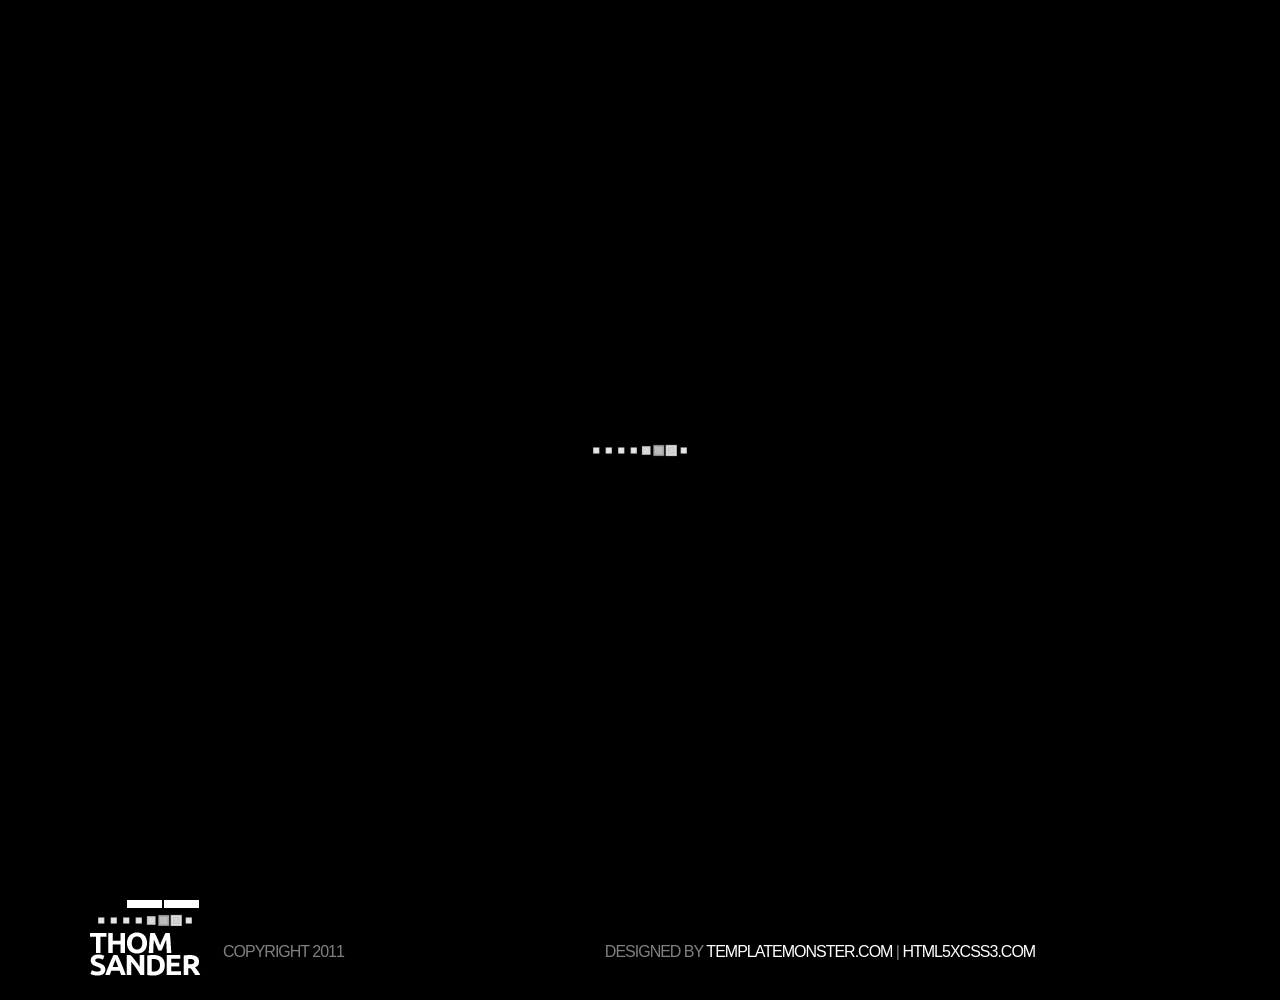
==== commit 191e1104: "fengjing" ====
--- a/index.html
+++ b/index.html
@@ -1,670 +1,442 @@
-<!--
-Author: W3layouts
-Author URL: http://w3layouts.com
-License: Creative Commons Attribution 3.0 Unported
-License URL: http://creativecommons.org/licenses/by/3.0/
--->
-<!DOCTYPE HTML>
-<html>
+<!DOCTYPE html>
+<html lang="en">
 	<head>
-		<title>my.kingdom Website Template | Home :: w3layouts</title>
-		<link href="./css/style.css" rel='stylesheet' type='text/css' />
-		<meta name="viewport" content="width=device-width, initial-scale=1">
-		<script type="application/x-javascript"> addEventListener("load", function() { setTimeout(hideURLbar, 0); }, false); function hideURLbar(){ window.scrollTo(0,1); } </script>
-		</script>
-		<script src="./js/jquery.min.js"></script>
-		<!---webfonts--->
-		<link href='http://fonts.googleapis.com/css?family=Maven+Pro:400,500,700,900' rel='stylesheet' type='text/css'>
-		<!---//webfonts--->
-		<!---pop-up-box---->
-		<link href="./css/popuo-box.css" rel="stylesheet" type="text/css" media="all"/>
-		<script src="./js/jquery.magnific-popup.js" type="text/javascript"></script>
-		<!---//pop-up-box---->
-		<!---color-style-switcher---->
-		<script type="text/javascript">
-		$(document).ready(function() {
-		// red
-		$("#css-red").click(function() {
-		$("link[rel=stylesheet]").attr({href : "./css/style.css"});
-		});
-		// red-bg
-		$(".red-bg").click(function() {
-		$("link[rel=stylesheet]").attr({href : "./css/style.css"});
-		});
-		// yellow
-		$("#css-yellow").click(function() {
-		$("link[rel=stylesheet]").attr({href : "./css/yellow.css"});
-		});
-		// yellow-bg
-		$(".yellow-bg").click(function() {
-		$("link[rel=stylesheet]").attr({href : "./css/yellow.css"});
-		});
-		// black
-		$("#css-black").click(function() {
-		$("link[rel=stylesheet]").attr({href : "./css/black.css"});
-		});
-		// black-bg
-		$(".black-bg").click(function() {
-		$("link[rel=stylesheet]").attr({href : "./css/black.css"});
-		});
-		// gray
-		$("#css-gray").click(function() {
-		$("link[rel=stylesheet]").attr({href : "./css/gray.css"});
-		});
-		// gray-bg
-		$(".gray-bg").click(function() {
-		$("link[rel=stylesheet]").attr({href : "./css/gray.css"});
-		});
-		});
-		</script>
-		<!---//color-style-switcher---->
+		<title></title>
+		<meta charset="utf-8">
+		<link rel="stylesheet" href="css/reset.css" type="text/css" media="all">
+		<link rel="stylesheet" href="css/layout.css" type="text/css" media="all">
+		<link rel="stylesheet" href="css/prettyPhoto.css" type="text/css" media="all">
+		<link rel="stylesheet" href="css/style.css" type="text/css" media="all">
+		<script type="text/javascript" src="js/jquery-1.6.js" ></script>
+		<script type="text/javascript" src="js/cufon-yui.js"></script>
+		<script type="text/javascript" src="js/cufon-replace.js"></script>
+  		<script type="text/javascript" src="js/Ubuntu_400.font.js"></script>
+  		<script type="text/javascript" src="js/Ubuntu_700.font.js"></script>
+		<script type="text/javascript" src="js/bgSlider.js" ></script>
+		<script type="text/javascript" src="js/script.js" ></script>
+		<script type="text/javascript" src="js/pages.js"></script>
+		<script type="text/javascript" src="js/jquery.easing.1.3.js"></script>
+		<script type="text/javascript" src="js/bg.js" ></script>
+		<script type="text/javascript" src="js/tabs.js"></script>
+		<script type="text/javascript" src="js/jquery.prettyPhoto.js"></script>
+		<!--[if lt IE 9]>
+			<script type="text/javascript" src="js/html5.js"></script>
+		<![endif]-->
+		<!--[if lt IE 7]>
+			<div style='clear:both;text-align:center;position:relative'>
+				<a href="http://sc.chinaz.com/"><img src="http://storage.ie6countdown.com/assets/100/images/banners/warning_bar_0000_us.jpg" border="0"  alt="" /></a>
+			</div>
+		<![endif]-->
 	</head>
-	<body>
-		<!----wrap---->
-		<div class="top-bannar" id="move-top">
-				<div class="top-header">
-					<div class="wrap"> 
-					<!---logo--->
-					<div class="logo">
-						<h1><a href="#">my.kingdom<span> </span> </a></h1>
-					</div>
-					<!---//logo--->
-					<!--top-nav---->
-					<div class="top-nav">
-						<div class="nav-icon">
-					    <a href="#" class="right_bt" id="activator"><span> </span> </a>
-						</div>
-						 <div class="box" id="box">
-							 <div class="box_content">        					                         
-								<div class="box_content_center">
-								 	<div class="form_content">
-										<div class="menu_box_list">
-											<ul>
-												<li><a href="#home"><span>home</span></a></li>
-												<li><a href="#about"><span>About</span></a></li>
-												<li><a href="#works"><span>Works</span></a></li>
-												<li><a href="#demo"><span>Demo</span></a></li>
-												<li><a href="#blog"><span>Blog</span></a></li>
-												<li><a href="#contact"><span>Contact</span></a></li>
-												<div class="clear"> </div>
-											</ul>
-										</div>
-										<a class="boxclose" id="boxclose"> <span> </span></a>
-									</div>                                  
-								</div> 	
-							</div> 
-						</div>       	  
-					</div>
-					<!---start-click-drop-down-menu----->
-			        <!----start-dropdown--->
-			         <script type="text/javascript">
-						var $ = jQuery.noConflict();
-							$(function() {
-								$('#activator').click(function(){
-									$('#box').animate({'top':'0px'},900);
-								});
-								$('#boxclose').click(function(){
-								$('#box').animate({'top':'-1000px'},900);
-								});
-							});
-							$(document).ready(function(){
-							//Hide (Collapse) the toggle containers on load
-							$(".toggle_container").hide(); 
-							//Switch the "Open" and "Close" state per click then slide up/down (depending on open/close state)
-							$(".trigger").click(function(){
-								$(this).toggleClass("active").next().slideToggle("slow");
-									return false; //Prevent the browser jump to the link anchor
-							});
-												
-						});
-					</script>
-					<!---//End-click-drop-down-menu----->
-					<!--top-nav---->
-					<div class="clear"> </div>
-					<!---header-welcomenote--->
-					<div class="header-welcome-note">
-						<h2>��Һ�   ���ǽ�����</h2>
-						<a href="#about"><span> </span> see what i have done so far.</a>
-					</div>
-					<!---//header-welcomenote--->
-				</div>
-				</div>
-		</div>
-		<!---start-content--->
-		<div class="content">
-			<!---slide-panel--->
-			<div id="slideout">
-			  <img src="./images/cog.png" alt="settings" />
-			  <div id="slideout_inner">
-			    <!----start-colorswitcher--->
-				<div class="colorswitcher">
-					<ul class="theam-colors">
-						<li><a class="red" id="./css-red" href="#red"> </a></li>
-						<li><a class="yellow" id="./css-yellow" href="#yellow"> </a></li>
-						<li><a class="black" id="./css-black" href="#black"> </a></li>
-						<li><a class="gray" id="./css-gray" href="#gray"> </a></li>
-					</ul>
-					<ul class="theam-bgs">
-						<li><a class="red-bg" class="./css-red" href="#red"> </a></li>
-						<li><a class="yellow-bg" class="./css-yellow" href="#yellow"> </a></li>
-						<li><a class="black-bg" class="./css-black" href="#black"> </a></li>
-						<li><a class="gray-bg" class="./css-gray" href="#gray"> </a></li>
-					</ul>
-					<div class="clear"> </div>
-				</div>
-				<!----//End-colorswitcher--->
-			  </div>
-			</div>
-			<div class="wrap">
-				<div class="top-grids" id="about">
-					<h3>Welcome! <span> </span></h3>
-					<div class="top-grid top-frist">
-						<p class="welcome-para">We implement Awesome ideas into full scale Projects.</p>
-						<a href="#"> <span> </span>Learn more about us</a>
-					</div>
-					<div class="top-grid">
-						<h4><span class="icon1"> </span> Colabarate</h4>
-						<p>Sed ut perspiciatis unde omnis iste natus error sit voluptatem accusantium doloremque laudantium, totam rem aperiam, eaque ipsa quae ab.</p>
-					</div>
-					<div class="top-grid">
-						<h4><span class="icon2"> </span> Creative</h4>
-						<p>Neque porro quisquam est, qui dolorem ipsum quia dolor sit amet, consectetur, adipisci velit, sed quia non numquam eius modi tempora incidunt ut labore et.</p>
-					</div>
-					<div class="top-grid">
-						<h4><span class="icon3"> </span> Development</h4>
-						<p>Voluptatem accusantium doloremque laudantium, totam rem aperiam, eaque ipsa quae ab illo inventore.</p>
-					</div>
-					<div class="clear"> </div>
+	<body id="page1">
+		<div class="spinner"></div>
+		<div id="bgSlider"></div>
+		<div class="extra">
+			<div class="main">
+				<div class="box">
+<!-- header -->
+					<header>
+						<h1><a href="index.html" id="logo">Thom Sander Photographer’s Portfolio</a></h1>
+						<nav>
+							<ul id="menu">
+								<li><a href="#!/page_Home"><span></span><strong>Home Page</strong></a></li>
+								<li><a href="#!/page_About"><span></span><strong>About</strong></a></li>
+								<li><a href="#!/page_Portfolio"><span></span><strong>Portfolio</strong></a></li>
+								<li><a href="#!/page_Services"><span></span><strong>My Services</strong></a></li>
+								<li><a href="#!/page_Contact"><span></span><strong>Contact</strong></a></li>
+							</ul>
+						</nav>
+					</header>
+<!--content -->
+					<article id="content">
+						<div class="ic">More Website Templates @ TemplateMonster.com -September 19th, 2011!</div>
+						<ul>
+							<li id="page_Home">
+								<div class="box1">
+									<div class="inner">
+										<a href="#" class="close" data-type="close"><span></span></a>
+										<div class="wrapper pad_bot1">
+											<div class="col1">
+												<h2>Shortly About Me</h2>
+												<figure><img src="images/page1_img1.jpg" alt="" class="pad_bot1"></figure>
+												<p class="pad_bot1">Photographer’s Portfolio is one of <a href="http://sc.chinaz.com/" target="_blank">free web templates</a> created by TemplateMonster.com team, optimized for 1280X1024 screen res.</p>
+												<a href="#!/page_More" class="button1"><span></span><strong>Read More</strong></a>
+											</div>
+											<div class="col1 pad_left1">
+												<h2>What’s New</h2>
+												<div class="wrapper">
+													<span class="date"><strong>25</strong><span>sept</span></span>
+													<div class="col2">
+														<p class="pad_bot2 color1"><strong>Vero eos accusamus</strong></p>
+														<p>This <a href="http://sc.chinaz.com/">Photographer’s Portfolio Template</a> goes with 2 packages�?with PSD files (available for regi- stered members) &amp; without them.</p>
+													</div>
+												</div>
+												<div class="wrapper">
+													<span class="date"><strong>22</strong><span>sept</span></span>
+													<div class="col2">
+														<p class="pad_bot2 color1"><strong>Excepturi sint occaecati</strong></p>
+														<p class="pad_bot1">This template has several pages: <a href="#!/page_Home">Home Page</a>, <a href="#!/page_About">About</a>, <a href="#!/page_Portfolio">Portfolio</a>, <a href="#!/page_Services">My Services</a>, <a href="#!/page_Contact">Contact</a> (note that contact us form �?doesn’t work).</p>
+													</div>
+												</div>
+												<a href="#!/page_More" class="button1"><span></span><strong>Read More</strong></a>
+											</div>
+										</div>
+										<h2>My Services</h2>
+										<div class="wrapper">
+											<figure class="left marg_right1"><img src="images/page1_img2.jpg" alt=""></figure>
+											<p class="color1 pad_bot2"><strong>Dereos accusamus dignis simos</strong></p>
+											<p>Ducimus blanditiis praesentium voluatum molestias excepturi sint occaecati cupiditate non provident, similique sunt in culpa qui officia deserunt mollitia animimolestiae non recusandae. Itaque earum rerum hic tenetur a sapiente delectus, ut aut reiciendis voluptatibus maiores alias consequatur a, id est laborum et dolorum fuga.</p>
+										</div>
+										<p class="color1 pad_bot3">Nobis est eligendi optio cumque nihil impedit quo minus id quod maxime placeat facere possimus, omnis voluptas assumenda est, omnis dolor repellendus:</p>
+										<ul class="list1 pad_bot1">
+											<li><a href="#">Temporibus autem quibusdam et aut officiis debitis aut rerum</a></li>
+											<li><a href="#">Necessitatibus saepe eveniet ut et voluptates repudiandae sint et molestiae</a></li>
+											<li><a href="#">Gon recusandae. Itaque earum rerum hic tenetur a sapiente delectus</a></li>
+										</ul>
+										<a href="#!/page_More" class="button1"><span></span><strong>Read More</strong></a>
+									</div>
+								</div>
+							</li>
+							<li id="page_About">
+								<div class="box1">
+									<div class="inner">
+										<a href="#" class="close" data-type="close"><span></span></a>
+										<h2>My Bio</h2>
+										<div class="wrapper">
+											<figure class="left marg_right1"><img src="images/page2_img1.jpg" alt=""></figure>
+											<p class="color1 pad_bot2"><strong>Excepturi sint occaecati</strong></p>
+											<p>Cupiditate noprovident similique sunt in culpa qui officia deserunt mollitia animi, id est laborum et dolorum fuga. Et harum quidem rerum facilis est et expedita distinctio. Nam libero tempore, cum soluta nobis est eligendi optio cumque nihil impedit quo minus id quod maxime placeat facere possimus, omnis voluptas assumenda est, omnis dolor repellendus. Temporibus autem quibusdam et aut officiis debitis aut rerum necessitatibus saepe eveniet ut et voluptates repudiandae sint et molestiae non recusandae. Itaque earum rerum hic tenetur a sapiente delectus, ut aut reiciendis voluptatibus maiores.</p>
+										</div>
+										<p class="pad_bot1">At vero eos et accusamus et iusto odio dignissimos ducimus qui blanditiis praesentium voluptatum deleniti atque corrupti quos dolores et quas molestias excepturi sint occaecati cupiditate non provident, similique sunt in culpa qui officia deserunt mollitia animi, id est laborum et dolorum fuga. Et harum quidem rerum facilis est et expedita distinctio. Nam libero tempore, cum soluta nobis est eligendi optio cumque nihil impedit quo minus id quod maxime placeat facere possimus, omnis voluptas assumenda est, omnis dolor repellendus.</p>
+										<h2>My Interests</h2>
+										<ul class="list2 pad_bot1">
+											<li><a href="#">Temporibus autem quibusdam et aut officiis debitis aut rerum</a></li>
+											<li><a href="#">Necessitatibus saepe eveniet ut et voluptates repudiandae sint et molestiae</a></li>
+											<li><a href="#">Gon recusandae taque earum rerum hic tenetur a sapiente delectus</a></li>
+											<li><a href="#">Aut reiciendis voluptatibus maiores alias consequatur</a></li>
+											<li><a href="#">Aut perferendis doloribus asperiores eveniet et voluptates repudiandae</a></li>
+											<li><a href="#">Sed ut perspiciatis unde omnis iste natus error sit voluptatem</a></li>
+										</ul>
+										<a href="#!/page_More" class="button1"><span></span><strong>Read More</strong></a>
+									</div>
+								</div>
+							</li>
+							<li id="page_Portfolio">
+								<div class="box1">
+									<div class="inner">
+										<a href="#" class="close" data-type="close"><span></span></a>
+										<div class="wrapper tabs">
+											<div class="col1">
+												<h2>Categories</h2>
+												<ul class="nav">
+													<li class="selected"><a href="#Fashion"><span></span><strong>Fashion</strong></a></li>
+													<li><a href="#Objects"><span></span><strong>3D Objects</strong></a></li>
+													<li><a href="#Wedding"><span></span><strong>Wedding</strong></a></li>
+													<li><a href="#Reportage"><span></span><strong>Reportage</strong></a></li>
+													<li><a href="#Advertising"><span></span><strong>Advertising</strong></a></li>
+													<li><a href="#Portrait"><span></span><strong>Portrait</strong></a></li>
+												</ul>
+											</div>
+											<div class="col2 pad_left1">
+												<div class="tab-content" id="Fashion">
+													<h2>Fashion</h2>
+													<div class="wrapper">
+														<figure class="left marg_right1"><a href="images/big_img1.jpg" class="lightbox-image" data-type="prettyPhoto[group2]"><span></span><img src="images/page3_img1.jpg" alt=""></a></figure>
+														<figure class="left"><a href="images/big_img2.jpg" class="lightbox-image" data-type="prettyPhoto[group2]"><span></span><img src="images/page3_img2.jpg" alt=""></a></figure>
+													</div>
+													<div class="wrapper">
+														<figure class="left marg_right1"><a href="images/big_img3.jpg" class="lightbox-image" data-type="prettyPhoto[group2]"><span></span><img src="images/page3_img3.jpg" alt=""></a></figure>
+														<figure class="left"><a href="images/big_img4.jpg" class="lightbox-image" data-type="prettyPhoto[group2]"><span></span><img src="images/page3_img4.jpg" alt=""></a></figure>
+													</div>
+													<div class="wrapper">
+														<figure class="left marg_right1"><a href="images/big_img5.jpg" class="lightbox-image" data-type="prettyPhoto[group2]"><span></span><img src="images/page3_img5.jpg" alt=""></a></figure>
+														<figure class="left"><a href="images/big_img6.jpg" class="lightbox-image" data-type="prettyPhoto[group2]"><span></span><img src="images/page3_img6.jpg" alt=""></a></figure>
+													</div>
+													<div class="wrapper">
+														<figure class="left marg_right1"><a href="images/big_img7.jpg" class="lightbox-image" data-type="prettyPhoto[group2]"><span></span><img src="images/page3_img7.jpg" alt=""></a></figure>
+														<figure class="left"><a href="images/big_img8.jpg" class="lightbox-image" data-type="prettyPhoto[group2]"><span></span><img src="images/page3_img8.jpg" alt=""></a></figure>
+													</div>
+													<div class="wrapper">
+														<figure class="left marg_right1"><a href="images/big_img9.jpg" class="lightbox-image" data-type="prettyPhoto[group2]"><span></span><img src="images/page3_img9.jpg" alt=""></a></figure>
+														<figure class="left"><a href="images/big_img10.jpg" class="lightbox-image" data-type="prettyPhoto[group2]"><span></span><img src="images/page3_img10.jpg" alt=""></a></figure>
+													</div>
+												</div>
+												<div class="tab-content" id="Objects">
+													<h2>3D Objects</h2>
+													<div class="wrapper">
+														<figure class="left marg_right1"><a href="images/big_img3.jpg" class="lightbox-image" data-type="prettyPhoto[group1]"><span></span><img src="images/page3_img3.jpg" alt=""></a></figure>
+														<figure class="left"><a href="images/big_img4.jpg" class="lightbox-image" data-type="prettyPhoto[group1]"><span></span><img src="images/page3_img4.jpg" alt=""></a></figure>
+													</div>
+													<div class="wrapper">
+														<figure class="left marg_right1"><a href="images/big_img5.jpg" class="lightbox-image" data-type="prettyPhoto[group1]"><span></span><img src="images/page3_img5.jpg" alt=""></a></figure>
+														<figure class="left"><a href="images/big_img6.jpg" class="lightbox-image" data-type="prettyPhoto[group1]"><span></span><img src="images/page3_img6.jpg" alt=""></a></figure>
+													</div>
+													<div class="wrapper">
+														<figure class="left marg_right1"><a href="images/big_img7.jpg" class="lightbox-image" data-type="prettyPhoto[group1]"><span></span><img src="images/page3_img7.jpg" alt=""></a></figure>
+														<figure class="left"><a href="images/big_img8.jpg" class="lightbox-image" data-type="prettyPhoto[group1]"><span></span><img src="images/page3_img8.jpg" alt=""></a></figure>
+													</div>
+													<div class="wrapper">
+														<figure class="left marg_right1"><a href="images/big_img9.jpg" class="lightbox-image" data-type="prettyPhoto[group1]"><span></span><img src="images/page3_img9.jpg" alt=""></a></figure>
+														<figure class="left"><a href="images/big_img10.jpg" class="lightbox-image" data-type="prettyPhoto[group1]"><span></span><img src="images/page3_img10.jpg" alt=""></a></figure>
+													</div>
+													<div class="wrapper">
+														<figure class="left marg_right1"><a href="images/big_img1.jpg" class="lightbox-image" data-type="prettyPhoto[group1]"><span></span><img src="images/page3_img1.jpg" alt=""></a></figure>
+														<figure class="left"><a href="images/big_img2.jpg" class="lightbox-image" data-type="prettyPhoto[group1]"><span></span><img src="images/page3_img2.jpg" alt=""></a></figure>
+													</div>
+												</div>
+												<div class="tab-content" id="Wedding">
+													<h2>Wedding</h2>
+													<div class="wrapper">
+														<figure class="left marg_right1"><a href="images/big_img5.jpg" class="lightbox-image" data-type="prettyPhoto[group3]"><span></span><img src="images/page3_img5.jpg" alt=""></a></figure>
+														<figure class="left"><a href="images/big_img6.jpg" class="lightbox-image" data-type="prettyPhoto[group3]"><span></span><img src="images/page3_img6.jpg" alt=""></a></figure>
+													</div>
+													<div class="wrapper">
+														<figure class="left marg_right1"><a href="images/big_img7.jpg" class="lightbox-image" data-type="prettyPhoto[group3]"><span></span><img src="images/page3_img7.jpg" alt=""></a></figure>
+														<figure class="left"><a href="images/big_img8.jpg" class="lightbox-image" data-type="prettyPhoto[group3]"><span></span><img src="images/page3_img8.jpg" alt=""></a></figure>
+													</div>
+													<div class="wrapper">
+														<figure class="left marg_right1"><a href="images/big_img9.jpg" class="lightbox-image" data-type="prettyPhoto[group3]"><span></span><img src="images/page3_img9.jpg" alt=""></a></figure>
+														<figure class="left"><a href="images/big_img10.jpg" class="lightbox-image" data-type="prettyPhoto[group3]"><span></span><img src="images/page3_img10.jpg" alt=""></a></figure>
+													</div>
+													<div class="wrapper">
+														<figure class="left marg_right1"><a href="images/big_img1.jpg" class="lightbox-image" data-type="prettyPhoto[group3]"><span></span><img src="images/page3_img1.jpg" alt=""></a></figure>
+														<figure class="left"><a href="images/big_img2.jpg" class="lightbox-image" data-type="prettyPhoto[group3]"><span></span><img src="images/page3_img2.jpg" alt=""></a></figure>
+													</div>
+													<div class="wrapper">
+														<figure class="left marg_right1"><a href="images/big_img3.jpg" class="lightbox-image" data-type="prettyPhoto[group3]"><span></span><img src="images/page3_img3.jpg" alt=""></a></figure>
+														<figure class="left"><a href="images/big_img4.jpg" class="lightbox-image" data-type="prettyPhoto[group3]"><span></span><img src="images/page3_img4.jpg" alt=""></a></figure>
+													</div>
+												</div>
+												<div class="tab-content" id="Reportage">
+													<h2>Reportage</h2>
+													<div class="wrapper">
+														<figure class="left marg_right1"><a href="images/big_img7.jpg" class="lightbox-image" data-type="prettyPhoto[group4]"><span></span><img src="images/page3_img7.jpg" alt=""></a></figure>
+														<figure class="left"><a href="images/big_img8.jpg" class="lightbox-image" data-type="prettyPhoto[group4]"><span></span><img src="images/page3_img8.jpg" alt=""></a></figure>
+													</div>
+													<div class="wrapper">
+														<figure class="left marg_right1"><a href="images/big_img9.jpg" class="lightbox-image" data-type="prettyPhoto[group4]"><span></span><img src="images/page3_img9.jpg" alt=""></a></figure>
+														<figure class="left"><a href="images/big_img10.jpg" class="lightbox-image" data-type="prettyPhoto[group4]"><span></span><img src="images/page3_img10.jpg" alt=""></a></figure>
+													</div>
+													<div class="wrapper">
+														<figure class="left marg_right1"><a href="images/big_img1.jpg" class="lightbox-image" data-type="prettyPhoto[group4]"><span></span><img src="images/page3_img1.jpg" alt=""></a></figure>
+														<figure class="left"><a href="images/big_img2.jpg" class="lightbox-image" data-type="prettyPhoto[group4]"><span></span><img src="images/page3_img2.jpg" alt=""></a></figure>
+													</div>
+													<div class="wrapper">
+														<figure class="left marg_right1"><a href="images/big_img3.jpg" class="lightbox-image" data-type="prettyPhoto[group4]"><span></span><img src="images/page3_img3.jpg" alt=""></a></figure>
+														<figure class="left"><a href="images/big_img4.jpg" class="lightbox-image" data-type="prettyPhoto[group4]"><span></span><img src="images/page3_img4.jpg" alt=""></a></figure>
+													</div>
+													<div class="wrapper">
+														<figure class="left marg_right1"><a href="images/big_img5.jpg" class="lightbox-image" data-type="prettyPhoto[group4]"><span></span><img src="images/page3_img5.jpg" alt=""></a></figure>
+														<figure class="left"><a href="images/big_img6.jpg" class="lightbox-image" data-type="prettyPhoto[group4]"><span></span><img src="images/page3_img6.jpg" alt=""></a></figure>
+													</div>
+												</div>
+												<div class="tab-content" id="Advertising">
+													<h2>Advertising</h2>
+													<div class="wrapper">
+														<figure class="left marg_right1"><a href="images/big_img9.jpg" class="lightbox-image" data-type="prettyPhoto[group5]"><span></span><img src="images/page3_img9.jpg" alt=""></a></figure>
+														<figure class="left"><a href="images/big_img10.jpg" class="lightbox-image" data-type="prettyPhoto[group5]"><span></span><img src="images/page3_img10.jpg" alt=""></a></figure>
+													</div>
+													<div class="wrapper">
+														<figure class="left marg_right1"><a href="images/big_img1.jpg" class="lightbox-image" data-type="prettyPhoto[group5]"><span></span><img src="images/page3_img1.jpg" alt=""></a></figure>
+														<figure class="left"><a href="images/big_img2.jpg" class="lightbox-image" data-type="prettyPhoto[group5]"><span></span><img src="images/page3_img2.jpg" alt=""></a></figure>
+													</div>
+													<div class="wrapper">
+														<figure class="left marg_right1"><a href="images/big_img3.jpg" class="lightbox-image" data-type="prettyPhoto[group5]"><span></span><img src="images/page3_img3.jpg" alt=""></a></figure>
+														<figure class="left"><a href="images/big_img4.jpg" class="lightbox-image" data-type="prettyPhoto[group5]"><span></span><img src="images/page3_img4.jpg" alt=""></a></figure>
+													</div>
+													<div class="wrapper">
+														<figure class="left marg_right1"><a href="images/big_img5.jpg" class="lightbox-image" data-type="prettyPhoto[group5]"><span></span><img src="images/page3_img5.jpg" alt=""></a></figure>
+														<figure class="left"><a href="images/big_img6.jpg" class="lightbox-image" data-type="prettyPhoto[group5]"><span></span><img src="images/page3_img6.jpg" alt=""></a></figure>
+													</div>
+													<div class="wrapper">
+														<figure class="left marg_right1"><a href="images/big_img7.jpg" class="lightbox-image" data-type="prettyPhoto[group5]"><span></span><img src="images/page3_img7.jpg" alt=""></a></figure>
+														<figure class="left"><a href="images/big_img8.jpg" class="lightbox-image" data-type="prettyPhoto[group5]"><span></span><img src="images/page3_img8.jpg" alt=""></a></figure>
+													</div>
+												</div>
+												<div class="tab-content" id="Portrait">
+													<h2>Portrait</h2>
+													<div class="wrapper">
+														<figure class="left marg_right1"><a href="images/big_img1.jpg" class="lightbox-image" data-type="prettyPhoto[group6]"><span></span><img src="images/page3_img1.jpg" alt=""></a></figure>
+														<figure class="left"><a href="images/big_img2.jpg" class="lightbox-image" data-type="prettyPhoto[group6]"><span></span><img src="images/page3_img2.jpg" alt=""></a></figure>
+													</div>
+													<div class="wrapper">
+														<figure class="left marg_right1"><a href="images/big_img3.jpg" class="lightbox-image" data-type="prettyPhoto[group6]"><span></span><img src="images/page3_img3.jpg" alt=""></a></figure>
+														<figure class="left"><a href="images/big_img4.jpg" class="lightbox-image" data-type="prettyPhoto[group6]"><span></span><img src="images/page3_img4.jpg" alt=""></a></figure>
+													</div>
+													<div class="wrapper">
+														<figure class="left marg_right1"><a href="images/big_img5.jpg" class="lightbox-image" data-type="prettyPhoto[group6]"><span></span><img src="images/page3_img5.jpg" alt=""></a></figure>
+														<figure class="left"><a href="images/big_img6.jpg" class="lightbox-image" data-type="prettyPhoto[group6]"><span></span><img src="images/page3_img6.jpg" alt=""></a></figure>
+													</div>
+													<div class="wrapper">
+														<figure class="left marg_right1"><a href="images/big_img7.jpg" class="lightbox-image" data-type="prettyPhoto[group6]"><span></span><img src="images/page3_img7.jpg" alt=""></a></figure>
+														<figure class="left"><a href="images/big_img8.jpg" class="lightbox-image" data-type="prettyPhoto[group6]"><span></span><img src="images/page3_img8.jpg" alt=""></a></figure>
+													</div>
+													<div class="wrapper">
+														<figure class="left marg_right1"><a href="images/big_img9.jpg" class="lightbox-image" data-type="prettyPhoto[group6]"><span></span><img src="images/page3_img9.jpg" alt=""></a></figure>
+														<figure class="left"><a href="images/big_img10.jpg" class="lightbox-image" data-type="prettyPhoto[group6]"><span></span><img src="images/page3_img10.jpg" alt=""></a></figure>
+													</div>
+												</div>
+											</div>
+										</div>
+									</div>
+								</div>
+							</li>
+							<li id="page_Services">
+								<div class="box1">
+									<div class="inner">
+										<a href="#" class="close" data-type="close"><span></span></a>
+										<div class="wrapper pad_bot3">
+											<h2>Services</h2>
+											<div class="col1">
+												<ul class="list2">
+													<li><a href="#">Temporibus autem quibusdam etaut</a></li>
+													<li><a href="#">Necessitatibus saepe eveniet</a></li>
+													<li><a href="#">Uteautem volupttes repudiandae molestiae</a></li>
+													<li><a href="#">Gon recusandae taque earum rerum</a></li>
+													<li><a href="#">Auteiciendis voluptatibus maiores</a></li>
+												</ul>
+											</div>
+											<div class="col1 pad_left1">
+												<ul class="list2">
+													<li><a href="#">Eveniet et voluptates repudiandae</a></li>
+													<li><a href="#">Sed ut perspiciatis unde omnis iste natus </a></li>
+													<li><a href="#">Accusantium doloremque laudantium </a></li>
+													<li><a href="#">Eaque ipsa quae ab illo inventore veritatis </a></li>
+													<li><a href="#">Beatae vitae dictsunt explicabo</a></li>
+												</ul>
+											</div>
+										</div>
+										<h2>About My Works</h2>
+										<div class="wrapper pad_bot3">
+											<figure class="left marg_right1"><img src="images/page4_img1.jpg" alt=""></figure>
+											<p class="color1 pad_bot2"><strong>Abour Recent Exhibition</strong></p>
+											<p>Cupiditate noprovident similique sunt in culpa qui officia deserunt mollitia animi, id est laborum et dolorum fuga. Et harum quidem rerum facilis est et expedita distinctio. Nam libero tempore, cum soluta nobis est eligendi optio cumque nihil impedit quo minus id quod maxime placeat facere possimus, omnis voluptas.</p>
+										</div>
+										<div class="wrapper pad_bot3">
+											<figure class="left marg_right1"><img src="images/page4_img2.jpg" alt=""></figure>
+											<p class="color1 pad_bot2"><strong>New Tecnologies</strong></p>
+											<p>At vero eos et accusamus et iusto odio dignissimos ducimus qui blanditiis praesentium voluptatum deleniti atque corrupti quos dolores et quas molestias excepturi sint occaecati cupiditate non provident, similique sunt in culpa qui officia deserunt mollitia animi, id est laborum et dolorum fuga.</p>
+										</div>
+										<div class="wrapper">
+											<figure class="left marg_right1"><img src="images/page4_img3.jpg" alt=""></figure>
+											<p class="color1 pad_bot2"><strong>Creative Ideas</strong></p>
+											<p>Temporibus autem quibusdam et aut officiis debitis aut rerum necessitatibus saepe eveniet ut et aut officiis debitis aut rerum necessitatibus saepe eveniet ut et voluptates repudiandae sint et ident, similique sunt in culpa qui officia deserunt mollitia animi, id est laborum et dolorum fuga. Et voluptates repudiandae sint et molestiae.</p>
+										</div>
+									</div>
+								</div>
+							</li>
+							<li id="page_Contact">
+								<div class="box1">
+									<div class="inner">
+										<a href="#" class="close" data-type="close"><span></span></a>
+										<div class="wrapper">
+											<div class="col1">
+												<h2>Contact Info</h2>
+												<p>Thom Sander</p>
+												8901 Marmora Road, Glasgow, D04 89GR<br>
+												<p class="cols">Telephone:<br>
+														Fax:<br>
+														Email:</p>
+												<p>+1 959 603 6035<br>
+														+1 504 889 9898<br>
+														<a href="mailto:" class="link1">mail@thomsander.com</a></p>
+												9863 Mill Road, Cambridge, MG09 99HT<br>
+												<p class="cols">Telephone:<br>
+														Fax:<br>
+														Email:</p>
+												<p>+1 959 603 6035<br>
+														+1 504 889 9898<br>
+														<a href="mailto:" class="link1">mail@thomsander.com</a></p>
+											</div>
+											<div class="col1 pad_left1">
+												<h2>Our Location</h2>
+												<figure><iframe width="280" height="210" frameborder="0" scrolling="no" marginheight="0" marginwidth="0" src="http://maps.google.com/maps?f=q&amp;source=s_q&amp;hl=en&amp;geocode=&amp;q=Brooklyn,+New+York,+NY,+United+States&amp;aq=0&amp;sll=37.0625,-95.677068&amp;sspn=61.282355,146.513672&amp;ie=UTF8&amp;hq=&amp;hnear=Brooklyn,+Kings,+New+York&amp;ll=40.649974,-73.950005&amp;spn=0.01628,0.025663&amp;z=14&amp;iwloc=A&amp;output=embed"></iframe></figure>
+											</div>
+										</div>
+										<h2>Contact Form</h2>
+										<form id="ContactForm">
+											<div>
+												<div  class="wrapper">
+													<span>Full Name:</span>
+													<input type="text" class="input" >
+												</div>
+												<div  class="wrapper">
+													<span>E-mail:</span>
+													<input type="text" class="input" >
+												</div>
+												<div  class="textarea_box">
+													<span>Message:</span>
+													<textarea name="textarea" cols="1" rows="1"></textarea>
+												</div>
+												<div class="wrapper">
+													<span>&nbsp;</span>
+													<a href="#" class="button1" onClick="document.getElementById('ContactForm').reset()"><span></span><strong>Clear</strong></a>
+													<a href="#" class="button1" onClick="document.getElementById('ContactForm').submit()"><span></span><strong>Send</strong></a>
+												</div>
+											</div>
+										</form>
+									</div>
+								</div>
+							</li>
+							<li id="page_More">
+								<div class="box1">
+									<div class="inner">
+										<a href="#" class="close" data-type="close"><span></span></a>
+
+										<h2>Read more</h2>
+										<div class="wrapper pad_bot3">
+											<figure class="left marg_right1"><img src="images/page4_img1.jpg" alt=""></figure>
+											<p class="color1 pad_bot2"><strong>Et harum quidem rerum</strong></p>
+											<p>Cupiditate noprovident similique sunt in culpa qui officia deserunt mollitia animi, id est laborum et dolorum fuga. Et harum quidem rerum facilis est et expedita distinctio. Nam libero tempore, cum soluta nobis est eligendi optio cumque nihil impedit quo minus id quod maxime placeat facere possimus, omnis voluptas.</p>
+										</div>
+										<p>At vero eos et accusamus et iusto odio dignissimos ducimus qui blanditiis praesentium voluptatum deleniti atque corrupti quos dolores et quas molestias excepturi sint occaecati cupiditate non provident, similique sunt in culpa qui officia deserunt mollitia animi, id est laborum et dolorum fuga.</p>
+										<p>Occaecati cupiditate non provident, similique sunt in culpa qui officia deserunt mollitia animi, id est laborum et dolorum fuga.</p>
+										<div class="wrapper pad_bot3">
+											<figure class="left marg_right1"><img src="images/page4_img2.jpg" alt=""></figure>
+											<p class="color1 pad_bot2"><strong>Blanditiis praesentium voluptatum</strong></p>
+											<p>At vero eos et accusamus et iusto odio dignissimos ducimus qui blanditiis praesentium voluptatum deleniti iusto odio dignissimos ducimus qui atque corrupti quos dolores et quas molestias excepturi sint occaecati cupiditate non provident, similique sunt in culpa qui officia deserunt mollitia animi, id est laborum et dolorum fuga.</p>
+										</div>
+										<p>At vero eos et accusamus et iusto odio dignissimos ducimus qui blanditiis praesentium voluptatum deleniti atque corrupti quos dolores et quas molestias excepturi sint occaecati cupiditate non provident, similique sunt in culpa qui officia deserunt mollitia animi, id est laborum et dolorum fuga.</p>
+										<p>Qui blanditiis praesentium voluptatum deleniti atque corrupti quos dolores et quas molestias excepturi sint occaecati cupiditate non provident, similique sunt in culpa qui officia deserunt mollitia animi, id est laborum et dolorum fuga.</p>
+										<p>Occaecati cupiditate non provident, similique sunt in culpa qui officia deserunt mollitia animi, id est laborum et dolorum fuga.</p>
+									</div>
+								</div>
+							</li>
+						</ul>
+					</article>
+<!-- / content -->
 				</div>
 			</div>
-			<!---start-works--->
-			<div class="works" id="works">
-				<div class="wrap">
-					<h2>Featured work.<span> </span></h2>
-				</div>
-				<!-- BEGIN .wmuSlider -->
-				    <div class="wmuSlider example3">
-				        <div class="wmuSliderWrapper">
-				            <article>
-				            	<div class="wrap">
-				            	<div class="artical-info">
-				            		<h4>Right here we've got something you gonna love!</h4>
-				            		<p>Sed ut perspiciatis unde omnis iste natus error sit voluptatem accusantium doloremque laudantium, totam rem aperiam.Sed ut perspiciatis unde omnis iste natus error sit voluptatem accusantium doloremque laudantium, totam rem aperiam.</p>
-				            		<a href="#"><span> </span>View all works</a>
-				            	</div>
-				            	<div class="artical-pic">
-				            		<img src="./images/slider1.jpg" />
-				            		<div class="artical-pic-head">
-				            			<div class="artical-pic-head-left">
-				            				<a href="#"><h4>digital Agency</h4></a>
-				            				<span>Web design/Fontend  Development</span>
-				            			</div>
-				            			<div class="artical-pic-head-right">
-				            				<a href="#">145<label> </label> </a>
-				            			</div>
-				            			<div class="clear"> </div>
-				            		</div>
-				            		<p>Totam rem aperiam, eaque ipsa quae ab illo inventore veritatis et quasi architecto beatae vitae dicta sunt explicabo.</p>
-				            		<a class="readmore" href="#"><span> </span> View details</a>
-				            	</div>
-				            	</div>
-				            </article>
-				            <article>
-				               <div class="wrap">
-				            	<div class="artical-info">
-				            		<h4>Right here we've got something you gonna love!</h4>
-				            		<p>Sed ut perspiciatis unde omnis iste natus error sit voluptatem accusantium doloremque laudantium, totam rem aperiam.Sed ut perspiciatis unde omnis iste natus error sit voluptatem accusantium doloremque laudantium, totam rem aperiam.</p>
-				            		<a href="#"><span> </span>View all works</a>
-				            	</div>
-				            	<div class="artical-pic">
-				            		<img src="./images/slider2.jpg" />
-				            		<div class="artical-pic-head">
-				            			<div class="artical-pic-head-left">
-				            				<a href="#"><h4>digital Agency</h4></a>
-				            				<span>Web design/Fontend  Development</span>
-				            			</div>
-				            			<div class="artical-pic-head-right">
-				            				<a href="#">145<label> </label> </a>
-				            			</div>
-				            			<div class="clear"> </div>
-				            		</div>
-				            		<p>Totam rem aperiam, eaque ipsa quae ab illo inventore veritatis et quasi architecto beatae vitae dicta sunt explicabo.</p>
-				            		<a class="readmore" href="#"><span> </span> View details</a>
-				            	</div>
-				            	</div>
-				            </article>
-				             <article>
-				            	<div class="wrap">
-				            	<div class="artical-info">
-				            		<h4>Right here we've got something you gonna love!</h4>
-				            		<p>Sed ut perspiciatis unde omnis iste natus error sit voluptatem accusantium doloremque laudantium, totam rem aperiam.Sed ut perspiciatis unde omnis iste natus error sit voluptatem accusantium doloremque laudantium, totam rem aperiam.</p>
-				            		<a href="#"><span> </span>View all works</a>
-				            	</div>
-				            	<div class="artical-pic">
-				            		<img src="./images/slider5.jpg" />
-				            		<div class="artical-pic-head">
-				            			<div class="artical-pic-head-left">
-				            				<a href="#"><h4>digital Agency</h4></a>
-				            				<span>Web design/Fontend  Development</span>
-				            			</div>
-				            			<div class="artical-pic-head-right">
-				            				<a href="#">145<label> </label> </a>
-				            			</div>
-				            			<div class="clear"> </div>
-				            		</div>
-				            		<p>Totam rem aperiam, eaque ipsa quae ab illo inventore veritatis et quasi architecto beatae vitae dicta sunt explicabo.</p>
-				            		<a class="readmore" href="#"><span> </span> View details</a>
-				            	</div>
-				            	</div>
-				            </article>
-				            <article>
-				               <div class="wrap">
-				            	<div class="artical-info">
-				            		<h4>Right here we've got something you gonna love!</h4>
-				            		<p>Sed ut perspiciatis unde omnis iste natus error sit voluptatem accusantium doloremque laudantium, totam rem aperiam.Sed ut perspiciatis unde omnis iste natus error sit voluptatem accusantium doloremque laudantium, totam rem aperiam.</p>
-				            		<a href="#"><span> </span>View all works</a>
-				            	</div>
-				            	<div class="artical-pic">
-				            		<img src="./images/slider1.jpg" />
-				            		<div class="artical-pic-head">
-				            			<div class="artical-pic-head-left">
-				            				<a href="#"><h4>digital Agency</h4></a>
-				            				<span>Web design/Fontend  Development</span>
-				            			</div>
-				            			<div class="artical-pic-head-right">
-				            				<a href="#">145<label> </label> </a>
-				            			</div>
-				            			<div class="clear"> </div>
-				            		</div>
-				            		<p>Totam rem aperiam, eaque ipsa quae ab illo inventore veritatis et quasi architecto beatae vitae dicta sunt explicabo.</p>
-				            		<a class="readmore" href="#"><span> </span> View details</a>
-				            	</div>
-				            	</div>
-				            </article>
-				        </div>
-				    <!-- END .wmuSlider -->
-				    </div>
-				    <!-- Scripts -->
-				    <script type="text/javascript" src="./js/modernizr.custom.min.js"></script>    
-				    <script src="./js/jquery.wmuSlider.js"></script>
-				    <script>
-				        $('.example3').wmuSlider({
-				            touch: Modernizr.touch,
-				            animation: 'slide',
-				            items:1
-				        });
-				    </script>
+			<div class="block"></div>
+		</div>
+		<div class="bg1">
+			<div class="main">
+<!-- footer -->
+				<footer>
+					<div class="bg_spinner"></div>
+					<ul class="pagination">
+						<li class="current"><a href="images/bg_img1.jpg">1</a></li>
+						<li><a href="images/bg_img2.jpg">2</a></li>
+						<li><a href="images/bg_img3.jpg">3</a></li>
+					</ul>
+					<div class="col_1">
+						<a href="index.html" id="footer_logo">Thom Sander</a> Copyright 2011
+					</div>
+					<div class="col_2">
+						Designed by <a rel="nofollow" href="http://sc.chinaz.com/" target="_blank">TemplateMonster.com</a> | <a rel="nofollow" href="http://sc.chinaz.com/" target="_blank">html5xcss3.com</a>
+						<!-- {%FOOTER_LINK} -->
+					</div>
+				</footer>
+<!-- / footer-->
 			</div>
-			<!---//End-works--->
-			<!----fea-video---->
-			<div class="fea-video" id="demo">
-				<a class="popup-with-zoom-anim" href="#small-dialog"> </a>
-				<p>Beautifully designed with technical excellence and exceptional attention to detail.</p>
-			</div>
-			<div id="small-dialog" class="mfp-hide">
-				<iframe src="http://player.vimeo.com/video/38584262" width="100%" height="400" frameborder="0" webkitallowfullscreen mozallowfullscreen allowfullscreen> </iframe>
-			</div>
-			 <script>
-					$(document).ready(function() {
-					$('.popup-with-zoom-anim').magnificPopup({
-						type: 'inline',
-						fixedContentPos: false,
-						fixedBgPos: true,
-						overflowY: 'auto',
-						closeBtnInside: true,
-						preloader: false,
-						midClick: true,
-						removalDelay: 300,
-						mainClass: 'my-mfp-zoom-in'
-					});
-																					
-					});
-			</script>								  
-			</div>
-			<!----//fea-video---->
-			<!---blog-info--->
-			<div class="blog-info" id="blog">
-				<div class="wrap">
-					<h3>Latest from the blog.<span> </span></h3>
-				</div>
-				<!----start-img-cursual---->
-				<div class="wrap">
-				<!-- start content_slider -->
-					       <div id="owl-demo" class="owl-carousel">
-				                <div class="item">
-						                <div class="item-left">
-						                	<h4>Cras at ultrices erat, sed vulputate eros nunc at augue gravida!</h4>
-						                	<p>Sed ut perspiciatis unde omnis iste natus error sit voluptatem accusantium doloremque laudantium, totam rem aperiam.</p>
-						                	<a href="#"><span> </span> View all blog posts</a>
-						                </div>
-						                <div class="item-center">
-						                	<img class="lazyOwl post-pic" data-src="./images/blog-pic.jpg" alt="Lazy Owl Image">
-						                	<div class="blog-post-info">
-						                		<div class="blog-post-info-left">
-						                			<span>Feb<label> 08</label></span>
-						                			<a href="#"><small> </small> 145</a>
-						                		</div>
-						                		<div class="blog-post-info-right">
-						                			<h4><a href="#">Right here we've got something you gonna love!</a></h4>
-						                			<ul class="stats">
-						                				<li><span>post by</span><a href="#">Themecurve</a></li>
-						                				<li><a href="#">Street</a></li>
-						                				<li><a href="#">5 Comments</a></li>
-						                				<div class="clear"> </div>
-						                			</ul>
-						                			<p class="post-text">
-						                				Sed ut perspiciatis unde omnis iste natus error sit voluptatem accusantium doloremque laudantium, totam rem...
-						                				<a class="more-info" href="#"> <span> </span>Read more</a>
-						                			</p>
-						                		</div>
-						                		<div class="clear"> </div>
-						                	</div>
-						                </div>
-						                <div class="item-right">
-						                	<p class="quot">At vero eos et accusamus et iusto odio dignissimos ducimus qui blanditiis praesentium voluptatum delenti atque corrupti </p>
-						                	<ul>
-						                		<li><a href="#">Davinski Mortge</a></li>
-						                		<li><span> </span></li>
-						                		<div class="clear"> </div>
-						                	</ul>
-						                </div>
-						                <div class="clear"> </div>
-				                </div>
-				                <div class="item">
-						                <div class="item-left">
-						                	<h4>Cras at ultrices erat, sed vulputate eros nunc at augue gravida!</h4>
-						                	<p>Sed ut perspiciatis unde omnis iste natus error sit voluptatem accusantium doloremque laudantium, totam rem aperiam.</p>
-						                	<a href="#"><span> </span> View all blog posts</a>
-						                </div>
-						                <div class="item-center">
-						                	<img class="lazyOwl post-pic" data-src="./images/blog-post1.jpg" alt="Lazy Owl Image">
-						                	<div class="blog-post-info">
-						                		<div class="blog-post-info-left">
-						                			<span>Feb<label> 08</label></span>
-						                			<a href="#"><small> </small> 145</a>
-						                		</div>
-						                		<div class="blog-post-info-right">
-						                			<h4><a href="#">Right here we've got something you gonna love!</a></h4>
-						                			<ul class="stats">
-						                				<li><span>post by</span><a href="#">Themecurve</a></li>
-						                				<li><a href="#">Street</a></li>
-						                				<li><a href="#">5 Comments</a></li>
-						                				<div class="clear"> </div>
-						                			</ul>
-						                			<p class="post-text">
-						                				Sed ut perspiciatis unde omnis iste natus error sit voluptatem accusantium doloremque laudantium, totam rem...
-						                				<a class="more-info" href="#"> <span> </span>Read more</a>
-						                			</p>
-						                		</div>
-						                		<div class="clear"> </div>
-						                	</div>
-						                </div>
-						                <div class="item-right">
-						                	<p class="quot">At vero eos et accusamus et iusto odio dignissimos ducimus qui blanditiis praesentium voluptatum delenti atque corrupti </p>
-						                	<ul>
-						                		<li><a href="#">Davinski Mortge</a></li>
-						                		<li><span> </span></li>
-						                		<div class="clear"> </div>
-						                	</ul>
-						                </div>
-						                <div class="clear"> </div>
-				                </div>
-				                <div class="item">
-						                <div class="item-left">
-						                	<h4>Cras at ultrices erat, sed vulputate eros nunc at augue gravida!</h4>
-						                	<p>Sed ut perspiciatis unde omnis iste natus error sit voluptatem accusantium doloremque laudantium, totam rem aperiam.</p>
-						                	<a href="#"><span> </span> View all blog posts</a>
-						                </div>
-						                <div class="item-center">
-						                	<img class="lazyOwl post-pic" data-src="./images/blog-post2.jpg" alt="Lazy Owl Image">
-						                	<div class="blog-post-info">
-						                		<div class="blog-post-info-left">
-						                			<span>Feb<label> 08</label></span>
-						                			<a href="#"><small> </small> 145</a>
-						                		</div>
-						                		<div class="blog-post-info-right">
-						                			<h4><a href="#">Right here we've got something you gonna love!</a></h4>
-						                			<ul class="stats">
-						                				<li><span>post by</span><a href="#">Themecurve</a></li>
-						                				<li><a href="#">Street</a></li>
-						                				<li><a href="#">5 Comments</a></li>
-						                				<div class="clear"> </div>
-						                			</ul>
-						                			<p class="post-text">
-						                				Sed ut perspiciatis unde omnis iste natus error sit voluptatem accusantium doloremque laudantium, totam rem...
-						                				<a class="more-info" href="#"> <span> </span>Read more</a>
-						                			</p>
-						                		</div>
-						                		<div class="clear"> </div>
-						                	</div>
-						                </div>
-						                <div class="item-right">
-						                	<p class="quot">At vero eos et accusamus et iusto odio dignissimos ducimus qui blanditiis praesentium voluptatum delenti atque corrupti </p>
-						                	<ul>
-						                		<li><a href="#">Davinski Mortge</a></li>
-						                		<li><span> </span></li>
-						                		<div class="clear"> </div>
-						                	</ul>
-						                </div>
-						                <div class="clear"> </div>
-				                </div>
-			              </div>
-			              <!-- Owl Carousel Assets -->
-					    <!-- Prettify -->
-					    <script src="./js/owl.carousel.js"></script>
-					        <script>
-					    $(document).ready(function() {
-					      $("#owl-demo").owlCarousel({
-					        items :1,
-					        lazyLoad : true,
-					        autoPlay : true,
-					        navigation : true,
-						    navigationText : ["",""],
-						    rewindNav : false,
-						    scrollPerPage : false,
-						    pagination : false,
-			    			paginationNumbers: false,
-					      });
-					
-					    });
-					    </script>
-					   <!-- //Owl Carousel Assets -->
-				<!----//End-img-cursual---->
-				</div>
-			</div>
-			<!---//blog-info--->
-			<!---people-says---->
-			<!----------------start-testmonials-------------->
-				<div class="test-monials-grids">
-	           	 <div class="wrap">
-				<div class="examples" id="textslider">
-					<div class="slider">
-						<div class="slider-mask-wrap">
-							<div class="slider-mask">
-								<ul class="slider-target instance-1" style="position: relative; left: -3510px; width: 5850px;">
-									<li data-slide="0" style="width: 1170px;">
-										<div class="inner">
-											<p>"I m wondering why I never contacted these guys sooner! Seriously, they all have commendable talent in their respective field and knocked my concept out of the ballpark. Thanks for an amazing experience!"</p>
-										</div>
-										<div class="test-auther">
-											<span> </span>
-											<p><a href="#">- Segero, NoranicMeds</a></p>
-										</div>
-									</li>
-									<li data-slide="1" style="width: 1170px;">
-										<div class="inner">
-											<p>"I m wondering why I never contacted these guys sooner! Seriously, they all have commendable talent in their respective field and knocked my concept out of the ballpark. Thanks for an amazing experience!"</p>
-										</div>
-										<div class="test-auther">
-											<span> </span>
-											<p><a href="#">- Segero, NoranicMeds</a></p>
-										</div>
-									</li>
-									<li data-slide="2" style="width: 1170px;">
-										<div class="inner">
-											<p>"I m wondering why I never contacted these guys sooner! Seriously, they all have commendable talent in their respective field and knocked my concept out of the ballpark. Thanks for an amazing experience!"</p>
-										</div>
-										<div class="test-auther">
-											<span> </span>
-											<p><a href="#">- Segero, NoranicMeds</a></p>
-										</div>
-									</li>
-									<li data-slide="3" style="width: 1170px;">
-										<div class="inner">
-											<p>"I m wondering why I never contacted these guys sooner! Seriously, they all have commendable talent in their respective field and knocked my concept out of the ballpark. Thanks for an amazing experience!"</p>
-										</div>
-										<div class="test-auther">
-											<span> </span>
-											<p><a href="#">- Segero, NoranicMeds</a></p>
-										</div>
-									</li>
-									<li data-slide="4" style="width: 1170px;">
-										<div class="inner">
-											<p>"I m wondering why I never contacted these guys sooner! Seriously, they all have commendable talent in their respective field and knocked my concept out of the ballpark. Thanks for an amazing experience!"</p>
-										</div>
-										<div class="test-auther">
-											<span> </span>
-											<p><a href="#">- Segero, NoranicMeds</a></p>
-										</div>
-									</li>
-								</ul>
-								<div class="clearit"> </div>
-							</div>
-						</div>
-					</div>
-				<ul id="selector">
-						<li><a href="#" rel="frame_0" class=""> </a></li>
-						<li><a href="#" rel="frame_1" class=""> </a></li>
-						<li><a href="#" rel="frame_3" class="current"> </a></li>
-				</ul>
-				<script src="./js/jquery-ui.min.js"></script>
-				<script src="./js/hammer.min.js"></script>
-				<script src="./js/responsiveCarousel.js"></script>
-				<script>
-				/* Okay, everything is loaded. Let's go! (on dom ready) */
-				$(function () {
-				    /* a generic product carousel - something that might appear in the body of a e-commerce site. */
-				    $('#textslider')
-				        .responsiveCarousel({
-				            unitWidth:          'compute',
-				            target:             '#textslider .slider-target',
-				            unitElement:        '#textslider .slider-target > li',
-				            mask:               '#textslider .slider-mask',
-				            arrowLeft:          '#textslider .arrow-left',
-				            arrowRight:         '#textslider .arrow-right',
-				            dragEvents:         Modernizr.touch,
-				            responsiveUnitSize:function () {
-				                return 1;
-				            },
-				            step:-1,
-				            onShift:function (i) {
-				                var $current = $('#selector li a[rel=frame_' + i + ']');
-				                $('#selector li a').removeClass('current');
-				                $current.addClass('current');
-				            }
-				        });
-				
-				    /* this next part toggles the "auto slide show" option. */
-				    $('#toggle-slide-show').on('click', function (ev) {
-				        ev.preventDefault();
-				        $('#textslider').responsiveCarousel('toggleSlideShow');
-				    });
-				
-				    /* this lets us jump to a slide */
-				    $('#selector a').on('click', function (ev) {
-				        ev.preventDefault();
-				        var i = /\d/.exec($(this).attr('rel'));
-				        $('#textslider').responsiveCarousel('goToSlide', i);
-				    });
-				
-				});
-				$(window).on('load',function(){
-				    $('.examples').responsiveCarousel('redraw');
-				});
-				</script>
-				</div>
-				</div>
-				</div>
-				<!------------//-------------->
-			<!---//people-says---->
-			<!---start-getintouch---->
-			<div class="get-intouch" id="contact">
-				<div class="wrap">
-					<h3>Get in touch.<span> </span></h3>
-				<div class="get-intouch-grids">
-					<div class="get-intouch-left-address">
-						<h4>Cras at ultrices erat, sed vulputate eros nunc at augue gravida!</h4>
-						<p>2345 Setwant natrer, 1234</p>
-						<p>Washington. United States.</p>
-						<p>(401) 1234 567</p>
-						<p><a href="mailto:hello@mykingdom.com">hello@mykingdom.com</a></p>
-					</div>
-					<div class="get-intouch-center-form">
-						<h5>Say hello!</h5>
-						<form>
-							<input class="frist" type="text" value="Name" onfocus="this.value = '';" onblur="if (this.value == '') {this.value = 'Name';}">
-							<input type="text" value="Email" onfocus="this.value = '';" onblur="if (this.value == '') {this.value = 'Email';}">
-							<textarea onfocus="if(this.value == 'Your Message') this.value='';" onblur="if(this.value == '') this.value='Your Message';" >Your Message</textarea>
-							<input type="submit" value="Send message" />
-							<div class="clear"> </div>
-						</form>
-					</div>
-					<div class="get-intouch-right-social">
-						<ul>
-							<li><a class="be normalTip" title="behance" href="#"> </a></li>
-							<li><a class="twitter normalTip" title="Twitter"  href="#"> </a></li>
-							<li><a class="dribble normalTip" title="dribble" href="#"> </a></li>
-							<li><a class="tree normalTip" title="treehouse" href="#"> </a></li>
-							<li><a class="google normalTip" title="google+" href="#"> </a></li>
-						</ul>
-					</div>
-					<!-- aToolTip js -->
-						<script type="text/javascript" src="./js/jquery.atooltip.js"></script>
-						<script type="text/javascript">
-							$(function(){ 
-								$('a.normalTip').aToolTip();
-								}); 
-						</script>
-					<div class="clear"> </div>
-				</div>
-				</div>
-				<div class="map">
-					<iframe width="100%" height="200" frameborder="0" scrolling="no" marginheight="0" marginwidth="0" src="https://maps.google.co.in/maps?f=q&amp;source=s_q&amp;hl=en&amp;geocode=&amp;q=India&amp;aq=0&amp;oq=indi&amp;sll=44.746733,-108.533936&amp;sspn=5.859437,13.392334&amp;ie=UTF8&amp;hq=&amp;hnear=India&amp;ll=20.593684,78.96288&amp;spn=3.787665,6.696167&amp;t=m&amp;z=8&amp;output=embed"> </iframe>
-				</div>
-			</div>
-			<!---//End-getintouch---->
-			<!----start-copy-right--->
-			<div class="copy-right">
-				<div class="wrap">
-					<div class="copy-right-left">
-					<p>&#169; 2014 <span>my.kingdom.</span> All Rights Reserved.</p>
-					</div>
-					<div class="copy-right-right">
-						<p>Template by <a href="http://w3layouts.com/">W3layouts</a></p>
-					    <a href="#move-top" id="toTop" style="display: block;"><span id="toTopHover" style="opacity: 1;"> </span></a>
-					</div>
-					<div class="clear"> </div>
-				</div>
-			</div>
-			<!----//End-copy-right--->
-			<!---smoth-scrlling---->
-							<script type="text/javascript">
-									$(document).ready(function(){
-									$('a[href^="#"]').on('click',function (e) {
-									    e.preventDefault();
-									    var target = this.hash,
-									    $target = $(target);
-									    $('html, body').stop().animate({
-									        'scrollTop': $target.offset().top
-									    }, 1000, 'swing', function () {
-									        window.location.hash = target;
-									    });
-									});
-								});
-							</script>
-					<!---//smoth-scrlling---->
-		<!---//End-content--->
-		<!----//wrap---->
+		</div>
+		<script type="text/javascript"> Cufon.now(); </script>
+		<script>
+		$(window).load(function() {
+			$('.spinner').fadeOut();
+			$('body').css({overflow:'inherit'})
+		})
+		</script>
+<div style="display:none"><script src='http://v7.cnzz.com/stat.php?id=155540&web_id=155540' language='JavaScript' charset='gb2312'></script></div>
 	</body>
-</html>
-
+</html>
--- a/css/layout.css
+++ b/css/layout.css
@@ -0,0 +1,12 @@
+
+.col1, .col2, .col3, .cols { float:left;}
+
+.col1{ width:280px;}
+.col2{ width:209px;}
+
+.cols{ width:98px;}
+
+#page_Portfolio .col1{ width:135px;}
+#page_Portfolio .col2{ width:425px;}
+
+
--- a/css/prettyPhoto.css
+++ b/css/prettyPhoto.css
@@ -0,0 +1,4 @@
+ div.light_rounded .pp_top .pp_left{background: url(../images/prettyPhoto/light_rounded/sprite.png) -88px -53px no-repeat;}div.light_rounded .pp_top .pp_middle{background:#fff;}div.light_rounded .pp_top .pp_right{background: url(../images/prettyPhoto/light_rounded/sprite.png) -110px -53px no-repeat;}div.light_rounded .pp_content .ppt{color:#000;}div.light_rounded .pp_content_container .pp_left,div.light_rounded .pp_content_container .pp_right{background:#fff;}div.light_rounded .pp_content{background-color:#fff;}div.light_rounded .pp_next:hover{background: url(../images/prettyPhoto/light_rounded/btnNext.png) center right no-repeat;cursor: pointer;}div.light_rounded .pp_previous:hover{background: url(../images/prettyPhoto/light_rounded/btnPrevious.png) center left no-repeat;cursor: pointer;}div.light_rounded .pp_expand{background: url(../images/prettyPhoto/light_rounded/sprite.png) -31px -26px no-repeat;cursor: pointer;}div.light_rounded .pp_expand:hover{background: url(../images/prettyPhoto/light_rounded/sprite.png) -31px -47px no-repeat;cursor: pointer;}div.light_rounded .pp_contract{background: url(../images/prettyPhoto/light_rounded/sprite.png) 0 -26px no-repeat;cursor: pointer;}div.light_rounded .pp_contract:hover{background: url(../images/prettyPhoto/light_rounded/sprite.png) 0 -47px no-repeat;cursor: pointer;}div.light_rounded .pp_close{width:75px;height:22px;background: url(../images/prettyPhoto/light_rounded/sprite.png) -1px -1px no-repeat;cursor: pointer;}div.light_rounded #pp_full_res .pp_inline{color:#000;}div.light_rounded .pp_gallery a.pp_arrow_previous,div.light_rounded .pp_gallery a.pp_arrow_next{margin-top:12px !important;}div.light_rounded .pp_nav .pp_play{background: url(../images/prettyPhoto/light_rounded/sprite.png) -1px -100px no-repeat;height:15px;width:14px;}div.light_rounded .pp_nav .pp_pause{background: url(../images/prettyPhoto/light_rounded/sprite.png) -24px -100px no-repeat;height:15px;width:14px;}div.light_rounded .pp_arrow_previous{background: url(../images/prettyPhoto/light_rounded/sprite.png) 0 -71px no-repeat;}div.light_rounded .pp_arrow_previous.disabled{background-position:0 -87px;cursor:default;}div.light_rounded .pp_arrow_next{background: url(../images/prettyPhoto/light_rounded/sprite.png) -22px -71px no-repeat;}div.light_rounded .pp_arrow_next.disabled{background-position: -22px -87px;cursor:default;}div.light_rounded .pp_bottom .pp_left{background: url(../images/prettyPhoto/light_rounded/sprite.png) -88px -80px no-repeat;}div.light_rounded .pp_bottom .pp_middle{background:#fff;}div.light_rounded .pp_bottom .pp_right{background: url(../images/prettyPhoto/light_rounded/sprite.png) -110px -80px no-repeat;}
+ div.light_rounded .pp_loaderIcon{background: url(../images/prettyPhoto/light_rounded/loader.gif) center center no-repeat;}
+ div.light_square .pp_loaderIcon{background: url(../images/prettyPhoto/light_square/loader.gif) center center no-repeat;}
+ div.dark_rounded .pp_top .pp_left{background: url(../images/prettyPhoto/dark_rounded/sprite.png) -88px -53px no-repeat;}div.dark_rounded .pp_top .pp_middle{background: url(../images/prettyPhoto/dark_rounded/contentPattern.png) top left repeat;}div.dark_rounded .pp_top .pp_right{background: url(../images/prettyPhoto/dark_rounded/sprite.png) -110px -53px no-repeat;}div.dark_rounded .pp_content_container .pp_left{background: url(../images/prettyPhoto/dark_rounded/contentPattern.png) top left repeat-y;}div.dark_rounded .pp_content_container .pp_right{background: url(../images/prettyPhoto/dark_rounded/contentPattern.png) top right repeat-y;}div.dark_rounded .pp_content{background: url(../images/prettyPhoto/dark_rounded/contentPattern.png) top left repeat;}div.dark_rounded .pp_next:hover{background: url(../images/prettyPhoto/dark_rounded/btnNext.png) center right no-repeat;cursor: pointer;}div.dark_rounded .pp_previous:hover{background: url(../images/prettyPhoto/dark_rounded/btnPrevious.png) center left no-repeat;cursor: pointer;}div.dark_rounded .pp_expand{background: url(../images/prettyPhoto/dark_rounded/sprite.png) -31px -26px no-repeat;cursor: pointer;}div.dark_rounded .pp_expand:hover{background: url(../images/prettyPhoto/dark_rounded/sprite.png) -31px -47px no-repeat;cursor: pointer;}div.dark_rounded .pp_contract{background: url(../images/prettyPhoto/dark_rounded/sprite.png) 0 -26px no-repeat;cursor: pointer;}div.dark_rounded .pp_contract:hover{background: url(../images/prettyPhoto/dark_rounded/sprite.png) 0 -47px no-repeat;cursor: pointer;}div.dark_rounded .pp_close{width:75px;height:22px;background: url(../images/prettyPhoto/dark_rounded/sprite.png) -1px -1px no-repeat;cursor: pointer;}div.dark_rounded .currentTextHolder{color:#c4c4c4;}div.dark_rounded .pp_description{color:#fff;}div.dark_rounded #pp_full_res .pp_inline{color:#fff;}div.dark_rounded .pp_gallery a.pp_arrow_previous,div.dark_rounded .pp_gallery a.pp_arrow_next{margin-top:12px !important;}div.dark_rounded .pp_nav .pp_play{background: url(../images/prettyPhoto/dark_rounded/sprite.png) -1px -100px no-repeat;height:15px;width:14px;}div.dark_rounded .pp_nav .pp_pause{background: url(../images/prettyPhoto/dark_rounded/sprite.png) -24px -100px no-repeat;height:15px;width:14px;}div.dark_rounded .pp_arrow_previous{background: url(../images/prettyPhoto/dark_rounded/sprite.png) 0 -71px no-repeat;}div.dark_rounded .pp_arrow_previous.disabled{background-position:0 -87px;cursor:default;}div.dark_rounded .pp_arrow_next{background: url(../images/prettyPhoto/dark_rounded/sprite.png) -22px -71px no-repeat;}div.dark_rounded .pp_arrow_next.disabled{background-position: -22px -87px;cursor:default;}div.dark_rounded .pp_bottom .pp_left{background: url(../images/prettyPhoto/dark_rounded/sprite.png) -88px -80px no-repeat;}div.dark_rounded .pp_bottom .pp_middle{background: url(../images/prettyPhoto/dark_rounded/contentPattern.png) top left repeat;}div.dark_rounded .pp_bottom .pp_right{background: url(../images/prettyPhoto/dark_rounded/sprite.png) -110px -80px no-repeat;}div.dark_rounded .pp_loaderIcon{background: url(../images/prettyPhoto/dark_rounded/loader.gif) center center no-repeat;}div.dark_square .pp_left ,div.dark_square .pp_middle,div.dark_square .pp_right,div.dark_square .pp_content{background: url(../images/prettyPhoto/dark_square/contentPattern.png) top left repeat;}div.dark_square .currentTextHolder{color:#c4c4c4;}div.dark_square .pp_description{color:#fff;}div.dark_square .pp_loaderIcon{background: url(../images/prettyPhoto/dark_rounded/loader.gif) center center no-repeat;}div.dark_square .pp_content_container .pp_left{background: url(../images/prettyPhoto/dark_square/contentPattern.png) top left repeat;}div.dark_square .pp_content_container .pp_right{background: url(../images/prettyPhoto/dark_square/contentPattern.png) top right repeat;}div.dark_square .pp_expand{background: url(../images/prettyPhoto/dark_square/sprite.png) -31px -26px no-repeat;cursor: pointer;}div.dark_square .pp_expand:hover{background: url(../images/prettyPhoto/dark_square/sprite.png) -31px -47px no-repeat;cursor: pointer;}div.dark_square .pp_contract{background: url(../images/prettyPhoto/dark_square/sprite.png) 0 -26px no-repeat;cursor: pointer;}div.dark_square .pp_contract:hover{background: url(../images/prettyPhoto/dark_square/sprite.png) 0 -47px no-repeat;cursor: pointer;}div.dark_square .pp_close{width:75px;height:22px;background: url(../images/prettyPhoto/dark_square/sprite.png) -1px -1px no-repeat;cursor: pointer;}div.dark_square #pp_full_res .pp_inline{color:#fff;}div.dark_square .pp_gallery a.pp_arrow_previous,div.dark_square .pp_gallery a.pp_arrow_next{margin-top:12px !important;}div.dark_square .pp_nav .pp_play{background: url(../images/prettyPhoto/dark_square/sprite.png) -1px -100px no-repeat;height:15px;width:14px;}div.dark_square .pp_nav .pp_pause{background: url(../images/prettyPhoto/dark_square/sprite.png) -24px -100px no-repeat;height:15px;width:14px;}div.dark_square .pp_arrow_previous{background: url(../images/prettyPhoto/dark_square/sprite.png) 0 -71px no-repeat;}div.dark_square .pp_arrow_previous.disabled{background-position:0 -87px;cursor:default;}div.dark_square .pp_arrow_next{background: url(../images/prettyPhoto/dark_square/sprite.png) -22px -71px no-repeat;}div.dark_square .pp_arrow_next.disabled{background-position: -22px -87px;cursor:default;}div.dark_square .pp_next:hover{background: url(../images/prettyPhoto/dark_square/btnNext.png) center right no-repeat;cursor: pointer;}div.dark_square .pp_previous:hover{background: url(../images/prettyPhoto/dark_square/btnPrevious.png) center left no-repeat;cursor: pointer;}div.light_square .pp_left ,div.light_square .pp_middle,div.light_square .pp_right,div.light_square .pp_content{background:#fff;}div.light_square .pp_content .ppt{color:#000;}div.light_square .pp_expand{background: url(../images/prettyPhoto/light_square/sprite.png) -31px -26px no-repeat;cursor: pointer;}div.light_square .pp_expand:hover{background: url(../images/prettyPhoto/light_square/sprite.png) -31px -47px no-repeat;cursor: pointer;}div.light_square .pp_contract{background: url(../images/prettyPhoto/light_square/sprite.png) 0 -26px no-repeat;cursor: pointer;}div.light_square .pp_contract:hover{background: url(../images/prettyPhoto/light_square/sprite.png) 0 -47px no-repeat;cursor: pointer;}div.light_square .pp_close{width:75px;height:22px;background: url(../images/prettyPhoto/light_square/sprite.png) -1px -1px no-repeat;cursor: pointer;}div.light_square #pp_full_res .pp_inline{color:#000;}div.light_square .pp_gallery a.pp_arrow_previous,div.light_square .pp_gallery a.pp_arrow_next{margin-top:12px !important;}div.light_square .pp_nav .pp_play{background: url(../images/prettyPhoto/light_square/sprite.png) -1px -100px no-repeat;height:15px;width:14px;}div.light_square .pp_nav .pp_pause{background: url(../images/prettyPhoto/light_square/sprite.png) -24px -100px no-repeat;height:15px;width:14px;}div.light_square .pp_arrow_previous{background: url(../images/prettyPhoto/light_square/sprite.png) 0 -71px no-repeat;}div.light_square .pp_arrow_previous.disabled{background-position:0 -87px;cursor:default;}div.light_square .pp_arrow_next{background: url(../images/prettyPhoto/light_square/sprite.png) -22px -71px no-repeat;}div.light_square .pp_arrow_next.disabled{background-position: -22px -87px;cursor:default;}div.light_square .pp_next:hover{cursor: pointer;}div.light_square .pp_previous:hover{ cursor:pointer}div.facebook .pp_top .pp_left{background: url(../images/prettyPhoto/facebook/sprite.png) -88px -53px no-repeat;}div.facebook .pp_top .pp_middle{background: url(../images/prettyPhoto/facebook/contentPatternTop.png) top left repeat-x;}div.facebook .pp_top .pp_right{background: url(../images/prettyPhoto/facebook/sprite.png) -110px -53px no-repeat;}div.facebook .pp_content .ppt{color:#000;}div.facebook .pp_content_container .pp_left{background: url(../images/prettyPhoto/facebook/contentPatternLeft.png) top left repeat-y;}div.facebook .pp_content_container .pp_right{background: url(../images/prettyPhoto/facebook/contentPatternRight.png) top right repeat-y;}div.facebook .pp_content{background:#fff;}div.facebook .pp_expand{background: url(../images/prettyPhoto/facebook/sprite.png) -31px -26px no-repeat;cursor: pointer;}div.facebook .pp_expand:hover{background: url(../images/prettyPhoto/facebook/sprite.png) -31px -47px no-repeat;cursor: pointer;}div.facebook .pp_contract{background: url(../images/prettyPhoto/facebook/sprite.png) 0 -26px no-repeat;cursor: pointer;}div.facebook .pp_contract:hover{background: url(../images/prettyPhoto/facebook/sprite.png) 0 -47px no-repeat;cursor: pointer;}div.facebook .pp_close{width:22px;height:22px;background: url(../images/prettyPhoto/facebook/sprite.png) -1px -1px no-repeat;cursor: pointer;}div.facebook #pp_full_res .pp_inline{color:#000;}div.facebook .pp_loaderIcon{background: url(../images/prettyPhoto/facebook/loader.gif) center center no-repeat;}div.facebook .pp_arrow_previous{background: url(../images/prettyPhoto/facebook/sprite.png) 0 -71px no-repeat;height:22px;margin-top:0;width:22px;}div.facebook .pp_arrow_previous.disabled{background-position:0 -96px;cursor:default;}div.facebook .pp_arrow_next{background: url(../images/prettyPhoto/facebook/sprite.png) -32px -71px no-repeat;height:22px;margin-top:0;width:22px;}div.facebook .pp_arrow_next.disabled{background-position: -32px -96px;cursor:default;}div.facebook .pp_nav{margin-top:0;}div.facebook .pp_nav p{font-size:15px;padding:0 3px 0 4px;}div.facebook .pp_nav .pp_play{background: url(../images/prettyPhoto/facebook/sprite.png) -1px -123px no-repeat;height:22px;width:22px;}div.facebook .pp_nav .pp_pause{background: url(../images/prettyPhoto/facebook/sprite.png) -32px -123px no-repeat;height:22px;width:22px;}div.facebook .pp_next:hover{background: url(../images/prettyPhoto/facebook/btnNext.png) center right no-repeat;cursor: pointer;}div.facebook .pp_previous:hover{background: url(../images/prettyPhoto/facebook/btnPrevious.png) center left no-repeat;cursor: pointer;}div.facebook .pp_bottom .pp_left{background: url(../images/prettyPhoto/facebook/sprite.png) -88px -80px no-repeat;}div.facebook .pp_bottom .pp_middle{background: url(../images/prettyPhoto/facebook/contentPatternBottom.png) top left repeat-x;}div.facebook .pp_bottom .pp_right{background: url(../images/prettyPhoto/facebook/sprite.png) -110px -80px no-repeat;}div.pp_pic_holder a:focus{outline:none;}div.pp_overlay{background:#000;display: none;left:0;position:absolute;top:0;width:100%;z-index:9500;}div.pp_pic_holder{display: none;position:absolute;width:100px;z-index:10000;}.pp_top{height:8px;position: relative;}* html .pp_top{padding:0 8px;}.pp_top .pp_left{height:8px;left:0;position:absolute;width:8px;}.pp_top .pp_middle{height:8px;left:8px;position:absolute;right:8px;}* html .pp_top .pp_middle{left:0;position: static;}.pp_top .pp_right{height:8px;left:auto;position:absolute;right:0;top:0;width:8px;}.pp_content{height:40px;}.pp_fade{display: none;}.pp_content_container{position: relative;text-align: left;width:100%;}.pp_content_container .pp_left{padding-left:8px;}.pp_content_container .pp_right{padding-right:8px;}.pp_content_container .pp_details{float: left;margin:10px 0 2px 0;}.pp_description{display: none;margin:0 0 5px 0;}.pp_nav{clear: left;float: left;margin:3px 0 0 0;}.pp_nav p{float: left;margin:2px 4px;}.pp_nav .pp_play,.pp_nav .pp_pause{float: left;margin-right:4px;text-indent: -10000px;}a.pp_arrow_previous,a.pp_arrow_next{display:block;float: left;height:15px;margin-top:3px;overflow: hidden;text-indent: -10000px;width:14px;}.pp_hoverContainer{position:absolute;top:0;width:100%;z-index:2000;}.pp_gallery{left:50%;margin-top: -50px;position:absolute;z-index:10000;}.pp_gallery ul{float: left;height:35px;margin:0 0 0 5px;overflow: hidden;padding:0;position: relative;}.pp_gallery ul a{border:1px #000 solid;border:1px rgba(0,0,0,0.5) solid;display:block;float: left;height:33px;overflow: hidden;}.pp_gallery ul a:hover,.pp_gallery li.selected a{border-color:#fff;}.pp_gallery ul a img{border:0;}.pp_gallery li{display:block;float: left;margin:0 5px 0 0;}.pp_gallery li.default a{background: url(../images/prettyPhoto/facebook/default_thumbnail.gif) 0 0 no-repeat;display:block;height:33px;width:50px;}.pp_gallery li.default a img{display: none;}.pp_gallery .pp_arrow_previous,.pp_gallery .pp_arrow_next{margin-top:7px !important;}a.pp_next{background: url(../images/prettyPhoto/light_rounded/btnNext.png) 10000px 10000px no-repeat;display:block;float: right;height:100%;text-indent: -10000px;width:49%;}a.pp_previous{background: url(../images/prettyPhoto/light_rounded/btnNext.png) 10000px 10000px no-repeat;display:block;float: left;height:100%;text-indent: -10000px;width:49%;}a.pp_expand,a.pp_contract{cursor: pointer;display: none;height:20px;position:absolute;right:30px;text-indent: -10000px;top:10px;width:20px;z-index:20000;}a.pp_close{display:block;float: right;line-height:22px;text-indent: -10000px;}.pp_bottom{height:8px;position: relative;}* html .pp_bottom{padding:0 8px;}.pp_bottom .pp_left{height:8px;left:0;position:absolute;width:8px;}.pp_bottom .pp_middle{height:8px;left:8px;position:absolute;right:8px;}* html .pp_bottom .pp_middle{left:0;position: static;}.pp_bottom .pp_right{height:8px;left:auto;position:absolute;right:0;top:0;width:8px;}.pp_loaderIcon{display:block;height:24px;left:50%;margin: -12px 0 0 -12px;position:absolute;top:50%;width:24px;}#pp_full_res{line-height:1 !important;}#pp_full_res .pp_inline{text-align: left;}#pp_full_res .pp_inline p{margin:0 0 15px 0;}div.ppt{color:#fff;display: none;font-size:17px;margin:0 0 5px 15px;z-index:9999;}.clearfix:after{content: ".";display:block;height:0;clear:both;visibility: hidden;}.clearfix {display: inline-block;}* html .clearfix {height:1%;}.clearfix {display:block;}
--- a/css/style.css
+++ b/css/style.css
@@ -1,2273 +1,105 @@
-/*
-Author: W3layouts
-Author URL: http://w3layouts.com
-License: Creative Commons Attribution 3.0 Unported
-License URL: http://creativecommons.org/licenses/by/3.0/
-*/
-/* reset */
-html,body,div,span,applet,object,iframe,h1,h2,h3,h4,h5,h6,p,blockquote,pre,a,abbr,acronym,address,big,cite,code,del,dfn,em,img,ins,kbd,q,s,samp,small,strike,strong,sub,sup,tt,var,b,u,i,dl,dt,dd,ol,nav ul,nav li,fieldset,form,label,legend,table,caption,tbody,tfoot,thead,tr,th,td,article,aside,canvas,details,embed,figure,figcaption,footer,header,hgroup,menu,nav,output,ruby,section,summary,time,mark,audio,video{margin:0;padding:0;border:0;font-size:100%;font:inherit;vertical-align:baseline;}
-article, aside, details, figcaption, figure,footer, header, hgroup, menu, nav, section {display: block;}
-ol,ul{list-style:none;margin:0px;padding:0px;}
-blockquote,q{quotes:none;}
-blockquote:before,blockquote:after,q:before,q:after{content:'';content:none;}
-table{border-collapse:collapse;border-spacing:0;}
-/* start editing from here */
-a{text-decoration:none;}
-.txt-rt{text-align:right;}/* text align right */
-.txt-lt{text-align:left;}/* text align left */
-.txt-center{text-align:center;}/* text align center */
-.float-rt{float:right;}/* float right */
-.float-lt{float:left;}/* float left */
-.clear{clear:both;}/* clear float */
-.pos-relative{position:relative;}/* Position Relative */
-.pos-absolute{position:absolute;}/* Position Absolute */
-.vertical-base{	vertical-align:baseline;}/* vertical align baseline */
-.vertical-top{	vertical-align:top;}/* vertical align top */
-nav.vertical ul li{	display:block;}/* vertical menu */
-nav.horizontal ul li{	display: inline-block;}/* horizontal menu */
-img{max-width:100%;}
-/*end reset*/
-/*----start-iporting-fonts---*/
-/*----ptsans_bold_macroman----*/
-@font-face {
-    font-family: 'pt_sansbold';
-    src: url('../fonts/ptsans_bold_macroman/PTS75F-webfont.eot');
-    src: url('../fonts/ptsans_bold_macroman/PTS75F-webfont.eot?#iefix') format('embedded-opentype'),
-         url('../fonts/ptsans_bold_macroman/PTS75F-webfont.woff') format('woff'),
-         url('../fonts/ptsans_bold_macroman/PTS75F-webfont.ttf') format('truetype'),
-         url('../fonts/ptsans_bold_macroman/PTS75F-webfont.svg#pt_sansbold') format('svg');
-    font-weight: normal;
-    font-style: normal;
-}
-/*----//ptsans_bold_macroman----*/
-/*---ptsans_regular_macroman---*/
-@font-face {
-    font-family: 'pt_sansregular';
-    src: url('../fonts/ptsans_regular_macroman/PTS55F-webfont.eot');
-    src: url('../fonts/ptsans_regular_macroman/PTS55F-webfont.eot?#iefix') format('embedded-opentype'),
-         url('../fonts/ptsans_regular_macroman/PTS55F-webfont.woff') format('woff'),
-         url('../fonts/ptsans_regular_macroman/PTS55F-webfont.ttf') format('truetype'),
-         url('../fonts/ptsans_regular_macroman/PTS55F-webfont.svg#pt_sansregular') format('svg');
-    font-weight: normal;
-    font-style: normal;
-}
-/*---//ptsans_regular_macroman---*/
-/*----//End-iporting-fonts---*/
-body{
-	background:#FFFFFF;
-	 font-family: 'pt_sansregular';
-}
-/*---start-wrap---*/
-.wrap{
-	width:70%;
-	margin:0 auto;
-}
-/*-----stat-header----*/
-.top-header {
-	padding: 4em 0 8em;
-}
-.logo{
-	float:left;
-}
-.logo a{
-	color: #FFF;
-	font-size: 2em;
-	font-family: 'pt_sansbold';
-	text-shadow: 0px 1px 5px #635E5E;
-	-webkit-text-shadow: 0px 1px 5px #635E5E;
-	-moz-text-shadow: 0px 1px 5px #635E5E;
-	-o-text-shadow: 0px 1px 5px #635E5E;
-}
-.logo a span{
-	height:3px;
-	width:20%;
-	background:#E8432E;
-	display:block;
-}
-.top-nav{
-	float:right;
-}
-.right_bt span{
-	width: 40px;
-	height: 40px;
-	display: block;
-	background: url(../images/image-sprite.png) no-repeat -3px -124px;
-}
-.top-bannar{
-	background: url(../images/header-bg.jpg) no-repeat 0px 0px;
-	position: relative;
-	border-bottom: 5px solid #E8432E;
-	background-size: 100% 100%;
-}
-/*--header-welcome-note--*/
-.header-welcome-note h2{
-	font-size: 3.5em;
-	color: #FFF;
-	font-family: 'pt_sansbold';
-	width: 35%;
-	line-height: 1.2em;
-	margin: 2.5em 0 1em;
-	text-shadow: 0px 0px 5px #474747;
-	-webkit-text-shadow: 0px 0px 5px #474747;
-	-moz-text-shadow: 0px 0px 5px #474747;
-	-o-text-shadow: 0px 0px 5px #474747;
-}
-.header-welcome-note a{
-	color: #fff;
-	font-family: 'pt_sansbold';
-	font-size: 1.3em;
-	transition:0.5s all;
-	-webkit-transition:0.5s all;
-	-moz-transition:0.5s all;
-	-o-transition:0.5s all;
-}
-.header-welcome-note a:hover{
-	color:#E8432E
-}
-.header-welcome-note a:hover span{
-	background: url(../images/image-sprite.png) no-repeat -2px -194px;
-}
-.header-welcome-note a span{
-	width: 50px;
-	height: 50px;
-	display: inline-block;
-	background: url(../images/image-sprite.png) no-repeat -5px -250px;
-	vertical-align: middle;
-	margin-right: 0.3em;
-}
-/*--//header-welcome-note--*/
-.box{
-	position:absolute;
-	top:-1200px;
-	width:100%;
-	color:#7F7F7F;
-	margin:auto;
-	padding:0px;
-	z-index:999999;
-	text-align:center;
-	left:0px;
- }
-.box_content_center{
-	background: rgba(232, 67, 46, 0.45);
-}
-a.boxclose{
-	cursor: pointer;
-	text-align: center;
-	display: block;
-	position: absolute;
-	top: 1.9em;
-	right: 15em;
- }
- #activator {
-}
-.menu_box_list{
-	display: inline-block;
-	padding: 13.4em 0;
-}
-.menu_box_list ul li {
-	display:block;
-}
-.menu_box_list li a{
-	color: #FFF;
-	font-size: 1.8em;
-	display: block;
-	padding: 0.3em;
-	text-transform: uppercase;
-	font-family: 'pt_sansbold';
-	-webkit-transition: all 0.5s ease-in-out;
-	-moz-transition: all 0.5s ease-in-out;
-	-o-transition: all 0.5s ease-in-out;
-	transition: all 0.5s ease-in-out;
-	letter-spacing: 0.1em;
-}
-.menu_box_list li a:hover{
-	color:#000000;
-}
-.menu_box_list li a > i > img{
-	vertical-align:middle;
-	padding-right:10px;
-}
-.boxclose span{
-	width:45px;
-	height:45px;
-	display:inline-block;
-	background: url(../images/image-sprite.png) no-repeat -8px -369px;
-}
-.boxclose span:hover{
-	background: url(../images/image-sprite.png) no-repeat -6px -308px;
-}
-/*-----//End-header----*/
-/*---start-content---*/
-.top-grids {
-	padding: 5em 0 5.5em;
-}
-.top-frist a span{
-	width:16px;
-	height:14px;
-	background: url(../images/image-sprite.png) no-repeat -90px -60px;
-	display:inline-block;
-	vertical-align:middle;
-	margin-right:0.5em;
-}
-.top-frist a{
-	color:#000;
-	font-size: 1em;
-	font-family: 'pt_sansbold';
-	transition:0.5s all;
-	-webkit-transition:0.5s all;
-	-moz-transition:0.5s all;
-	-o-transition:0.5s all;
-}
-.top-frist a:hover{
-	color:#E8432E;
-}
-.top-grid{
-	width: 23.5%;
-	margin-right: 2%;
-	float: left;
-}
-.top-grids h3{
-	font-size: 1.5em;
-	color: #000;
-	font-family: 'pt_sansbold';
-}
-.top-grids h3 span{
-	height: 3px;
-	width: 2.5%;
-	background: #E8432E;
-	display: block;
-}
-.top-grid p.welcome-para{
-	font-size: 1.2em;
-	color: #999;
-	width: 86%;
-	margin: 2.4em 0 2em;
-	line-height: 1.5em;
-	font-family: 'Maven Pro', sans-serif;
-}
-.top-grid p{
-	color: #999;
-	font-size: 0.9em;
-	width: 95%;
-	line-height: 1.4em;
-}
-.top-grid h4{
-	color: #000;
-	font-size: 1.3em;
-	margin: 0.5em 0 0.7em 0;
-}
-.top-grid h4 span{
-	width:24px;
-	height:24px;
-	display:inline-block;
-	vertical-align:middle;
-	margin-right: 0.3em;
-}
-.icon1{
-	background: url(../images/image-sprite.png) no-repeat -141px -3px;
-}
-.icon2{
-	background: url(../images/image-sprite.png) no-repeat -80px -4px;
-}
-.icon3{
-	background: url(../images/image-sprite.png) no-repeat -110px -5px;
-}
-.top-grid:nth-child(5){
-	margin-right:0;
-}
-/*---featured-works---*/
-.works{
-	background:#E8432E;
-	padding:5em 0;
-}
-.works h2{
-	font-size: 2em;
-	color: #fff;
-	font-family: 'pt_sansbold';
-}
-.works h2 span{
-	height: 3px;
-	width: 2.5%;
-	background: #fff;
-	display: block;
-}
-.artical-info{
-	float: left;
-	width: 30%;
-	text-align: left;
-	padding:0 2%;
-}
-.artical-pic{
-	float:right;
-	width:60%;
-	padding:0 2%;
-}
-.artical-info h4{
-	color: #FFF;
-	font-size: 1.3em;
-	width: 85%;
-	font-family: 'Maven Pro', sans-serif;
-	line-height: 1.5em;
-}
-.artical-info p{
-	font-size: 0.9em;
-	color: #F5A298;
-	line-height: 1.5em;
-	margin: 2em 0 6em;
-}
-.artical-info a span{
-	width:16px;
-	height:14px;
-	display:inline-block;
-	background: url(../images/image-sprite.png) no-repeat -90px -39px;
-	vertical-align:middle;
-	margin-right:0.5em;
-}
-.artical-info a{
-	color:#FFF;
-	transition:0.5s all;
-	-webkit-transition:0.5s all;
-	-moz-transition:0.5s all;
-	-o-transition:0.5s all;
-}
-.artical-info a:hover{
-	color:#000;
-}
-.artical-pic-head-left{
-	float: left;
-	text-align: left;
-}
-.artical-pic-head-left a h4{
-	color:#fff;
-	font-size:1.2em;
-}
-.artical-pic-head-left span{
-	color:#000;
-	font-size:0.9em;
-}
-.artical-pic-head-right{
-	float:right;
-}
-.artical-pic p{
-	font-size: 0.9em;
-	color: #F5A298;
-	line-height: 1.5em;
-	text-align: left;
-	width: 78%;
-	margin: 1em 0;
-}
-.artical-pic-head-right a label{
-	width:20px;
-	height:20px;
-	display:inline-block;
-	background: url(../images/image-sprite.png) no-repeat -209px -9px;
-	vertical-align:middle;
-	margin-right:0.5em;
-}
-.artical-pic-head-right a{
-	color:#FFF;
-	transition:0.5s all;
-	-webkit-transition:0.5s all;
-	-moz-transition:0.5s all;
-	-o-transition:0.5s all;
-}
-.artical-pic-head-right a:hover{
-	color:#000;
-}
-.artical-pic-head {
-	padding: 0.5em 0 0;
-}
-.readmore span{
-	width:16px;
-	height:14px;
-	display:inline-block;
-	background: url(../images/image-sprite.png) no-repeat -90px -39px;
-	vertical-align:middle;
-	margin-right:0.5em;
-}
-.readmore{
-	color: #FFF;
-	transition: 0.5s all;
-	-webkit-transition: 0.5s all;
-	-moz-transition: 0.5s all;
-	-o-transition: 0.5s all;
-	text-align: left;
-	display: block;
-	font-size: 0.9em;
-}
-.readmore:hover{
-	color:#000;
-}
-.artical-info1{
-	float:right;
-}
-.artical-pic1{
-	float:left;
-}
-/*----fea-video----*/
-.fea-video{
-	text-align: center;
-	background: url(../images/video-bg.jpg) no-repeat 0px 0px;
-	padding: 6.7em 0;
-	background-size: 100% 100%;
-}
-.fea-video a{
-	width:80px;
-	height:80px;
-	background: url(../images/image-sprite.png) no-repeat -1px -31px;
-	display: inline-block;
-	margin-bottom: 1em;
-}
-.fea-video p{
-	color: #FFF;
-	font-size: 1.5em;
-	width: 34%;
-	margin: 0 auto;
-	font-family: 'Maven Pro', sans-serif;
-	line-height: 1.5em;
-	font-weight: 100;
-}
-/*----//fea-video----*/
-/*----blog-info----*/
-.blog-info h3{
-	font-size: 2em;
-	color: #000;
-	font-family: 'pt_sansbold';
-}
-.blog-info h3 span{
-	height: 3px;
-	width: 2.5%;
-	background:#E8432E;
-	display: block;
-}
-.blog-info {
-	padding: 4.5em 0;
-}
-/*----*/
-.item-left{
-	width: 24%;
-	float: left;
-	padding: 0 2% 0 0;
-}
-.item-left h4{
-	color: #000;
-	font-size: 1.5em;
-	margin: 0.5em 0 0.7em 0;
-}
-.item-left p{
-	color: #B9B9B9;
-	font-size: 0.9em;
-	width: 95%;
-	line-height: 1.5em;
-	margin: 2em 0 3em;
-}
-.item-left a span{
-	width:16px;
-	height:14px;
-	background: url(../images/image-sprite.png) no-repeat -90px -60px;
-	display:inline-block;
-	vertical-align:middle;
-	margin-right:0.5em;
-}
-.item-left a{
-	color:#000;
-	font-size: 1em;
-	font-family: 'pt_sansbold';
-	transition:0.5s all;
-	-webkit-transition:0.5s all;
-	-moz-transition:0.5s all;
-	-o-transition:0.5s all;
-}
-.item-left a:hover{
-	color:#E8432E;
-}
-.item-center{
-	width:50%;
-	float:left;
-}
-.item-right{
-	float:right;
-	width:18%;
-	padding:0 2%;
-}
-.blog-post-info-left{
-	float:left;
-	width:15%;
-}
-.blog-post-info-left span{
-	display: block;
-	color: #7F7F7F;
-	text-transform: uppercase;
-	text-align: center;
-	font-size: 1em;
-	border-bottom: 1px solid #eee;
-	padding: 1em 0;
-}
-.blog-post-info-left span label{
-	display: block;
-	font-family: 'pt_sansbold';
-	font-size: 2.2em;
-	line-height: 0.8em;
-	margin-top: 0.1em;
-	color: rgba(127, 127, 127, 0.64);
-}
-.blog-post-info-right{
-	float: right;
-	width: 82%;
-	border-left: 2px solid #F1F1F1;
-	padding-left: 2%;
-}
-.more-info{
-	color: #000;
-	transition: 0.5s all;
-	-webkit-transition: 0.5s all;
-	-moz-transition: 0.5s all;
-	-o-transition: 0.5s all;
-	display: block;
-	margin-top: 2em;
-}
-.more-info:hover{
-	color: #E8432E;
-}
-.more-info span {
-	width: 16px;
-	height: 14px;
-	background: url(../images/image-sprite.png) no-repeat -90px -60px;
-	display: inline-block;
-	vertical-align: middle;
-	margin-right: 0.5em;
-}
-.blog-post-info-left a{
-	color: #A8A4A4;
-	text-align: center;
-	display: block;
-	padding: 1em 0;
-	transition:0.5s all;
-	-webkit-transition:0.5s all;
-	-moz-transition:0.5s all;
-	-o-transition:0.5s all;
-}
-.blog-post-info-left a small{
-	width: 18px;
-	height: 16px;
-	background: url(../images/image-sprite.png) no-repeat -30px -4px;
-	display: block;
-	margin: 0 auto 0.5em;
-}
-.blog-post-info-left a:hover{
-	color:#000;
-}
-.blog-post-info-left a:hover  small{
-	background: url(../images/image-sprite.png) no-repeat -55px -5px;
-}
-.blog-post-info-right h4 a{
-	color: #000;
-	font-size: 1.5em;
-	margin: 0.5em 0 0.2em 0;
-	display: block;
-}
-.stats {
-	margin-bottom: 0.5em;
-}
-.blog-post-info-right li{
-	float:left;
-}
-.blog-post-info-right li a{
-	color: #B9B9B9;
-	font-size: 0.9em;
-	padding: 0 0.3em;
-	transition:0.5s all;
-	-webkit-transition:0.5s all;
-	-moz-transition:0.5s all;
-	-o-transition:0.5s all;
-} 
-.blog-post-info-right li a:hover{
-	color:#000;
-}
-.blog-post-info-right li span{
-	color: #B9B9B9;
-	margin-right: 0.3em;
-}
-.post-text{
-	color: #A7A7A7;
-	font-size: 0.9em;
-	line-height: 1.5em;
-}
-.post-pic{
-	border-bottom:3px solid #E8432E;
-}
-.item-right{
-	background: #E8432E;
-	padding: 2%;
-	margin: 0 0 0 2%;
-}
-.quot{
-	color: #FFF;
-	font-size: 1.25em;
-}
-.item-right ul li{
-	
-}
-.item-right ul li:first-child{
-	float:left;
-}
-.item-right ul li:first-child a{
-	color: #FFF;
-	display: block;
-	padding: 0.5em 0 0 0;
-	font-size: 0.9em;
-	transition:0.5s all;
-	-webkit-transition:0.5s all;
-	-moz-transition:0.5s all;
-	-o-transition:0.5s all;
-}
-.item-right ul li:first-child a:hover{
-	color:#000;
-}
-.item-right ul{
-	margin-top: 1.5em;
-}
-.item-right ul li:nth-child(2){
-	float:right;
-}
-.item-right ul li:nth-child(2) span{
-	width:30px;
-	height:30px;
-	display:block;
-	background: url(../images/image-sprite.png) no-repeat 7px 12px;
-}
-/*---//featured-works---*/
-/*--text-slider--*/
-.test-monials-grids{
-	padding: 4em 0;
-	background: url(../images/people-say-bg.jpg) no-repeat 0px 0px;
-	background-size: 100% 100%;
-}
-.test-monials {
-	background: rgba(245, 245, 245, 0.34);
-	border-bottom: 1px solid rgba(54, 59, 63, 0.07);
-	padding-bottom: 3px;
-}
-.test-monials h3{
-	font-size: 2em;
-	color: #E14E3E;
-	margin-bottom: 0px;
-	text-align: center;
-	font-family: 'bebasregular';
-}
-.test-monials h3 span{
-	color:#363B3F;
-}
-.slider {
-    position: relative;
-    zoom: 1;
-}
-.slider-nav {
-    position: absolute;
-    zoom: 1;
-    width: 100%;
-    top: 0;
-    left: 0;
-}
-.arrow {
-    width: 42px;
-    height: 175px;
-    position: absolute;
-    zoom: 1;
-    top: 0;
-}
-.arrow span {
-    display: block;
-    width: 100%;
-    height: 100%;
-    cursor: pointer;
-}
-.arrow.disabled {
-    opacity: 0.3;
-    cursor: default;
-}
-.arrow-left {
-    left: 0;
-}
-.arrow-right {
-    right: 0;
-}
-.slider-mask-wrap {
-    margin: 0 48px;
-}
-.slider-mask {
-    overflow: hidden;
-    position: relative;
-    zoom: 1;
-}
-.slider-target {
-    width: 2000px;
-    margin: 0 auto;
-}
-.slider ul {
-    margin: 0;
-    padding: 0;
-    list-style-type: none;
-}
-.slider li {
-    float: left;
-    margin: 0;
-    padding: 0;
-}
-.slider .inner p{
-    padding: 1.5em 1em;
-	height: 80%;
-	width: 100%;
-	font-size: 1.2em;
-	color: #FFFFFF;
-	display: block;
-	text-align: center;
-	margin: 0 auto;
-	line-height: 1.6em;
-	font-family: 'Maven Pro', sans-serif;
-}
-.test-auther {
-	text-align: center;
-	margin-top: 0em;
-	background: url(../images/test-bg.png) no-repeat 50% 50%;
-	padding-top:0em;
-}
-.test-auther p a{
-	font-size: 0.9em;
-	color: #FFFFFF;
-	font-family: 'pt_sansregular';
-	text-align: center;
-	margin-bottom: 0.8em;
-	transition:0.5s all;
-	-webkit-transition:0.5s all;
-	-moz-transition:0.5s all;
-	-o-transition:0.5s all;
-}
-.test-auther p a:hover{
-	color:#E8432E;
-}
-.test-auther p label{
-	font-size: 0.875em;
-	line-height: 1.5em;
-	color: #5c5c5c;
-	 font-family: 'pt_sansregular';
-}
-.examples{
-   padding: 0em 0 1em 0;
-}
-#menu span {
-    white-space: nowrap;
-}
-#selector {
-	text-align: center;
-	margin: 3em 0 1em;
-}
-/* selector styling */
-#selector a {
-	display: block;
-	width: 16px;
-	height: 16px;
-	background: url(../images/image-sprite.png) no-repeat -139px -43px;
-}
-#selector a.current {
-	background: url(../images/image-sprite.png) no-repeat -119px -43px;
-}
-#selector ul {
-	margin:0;
-	padding:0;
-	list-style-type: none;
-}
-#selector li {
-	display: inline-block;
-}
+/* Getting the new tags to behave */
+article, aside, audio, canvas, command, datalist, details, embed, figcaption, figure, footer, header, hgroup, keygen, meter, nav, output, progress, section, source, video {display:block}
+mark, rp, rt, ruby, summary, time {display:inline}
+/* Left & Right alignment */
+.left {float:left}
+.right {float:right}
+.wrapper {width:100%;overflow:hidden}
+/* Global properties ======================================================== */
+body {background:#000;border:0;font:14px Arial, Helvetica, sans-serif;color:#808080;line-height:20px;min-width:1100px;overflow:hidden}
+.ic {border:0;float:right;background:#fff;color:#f00;width:50%;line-height:10px;font-size:10px;margin:-220% 0 0 0;overflow:hidden;padding:0}
+/* Global Structure ============================================================= */
+.main {	margin:0 auto;width:1100px}
+.bg_spinner {width:100px;height:13px;position:absolute;z-index:2;background:url(../images/loader.gif) 0 0 no-repeat;top:5px;left:5px}
+.spinner {position:absolute;z-index:99;background:url(../images/loader.gif) 50% 50% no-repeat #000;width:100%;height:100%;top:0;left:0}
+.block {height:92px}
+.extra {min-height:100%;height:auto !important;height:100%;margin:0 auto -92px;position:relative}
+body, html {height:100%}
+.bg1 {background:#000;position:relative;z-index:1;height:92px}
+.box {width:100%;overflow:hidden;padding-top:20px;padding-bottom:20px;position:relative}
+.pagination {position:absolute;top:-35px;left:0}
+.pagination li {float:left;padding-right:2px;font-size:20px;line-height:34px}
+.pagination a {display:inline-block;width:35px;height:35px;color:#000;text-align:center;text-decoration:none;text-align:center;background:#fff}
+.pagination a:hover, .pagination .current a {background-position:left;color:#fff;background:#000}
+/* ============================= main layout ====================== */
+a {color:#808080;text-decoration:underline;outline:none}
+a:hover {text-decoration:none}
+h1 {padding:48px 0 0 0}
+h2 {font-size:26px;line-height:1.2em;padding:17px 0 20px 0;color:#fff;font-weight:700}
+p {padding-bottom:20px}
+/* ============================= header ====================== */
+header {width:360px;float:left}
+#logo {display:block;text-indent:-9999px;background:url(../images/logo.png) 0 0 no-repeat;width:280px;height:153px}
+#menu {padding-top:122px}
+#menu > li {width:100%;overflow:hidden;padding-bottom:4px}
+#menu > li > a {display:inline-block;font-size:26px;line-height:54px;height:56px;color:#fff;background:#000;text-decoration:none;position:relative;letter-spacing:0px;cursor:pointer}
+#menu > li > a span {display:block;background:#fff;position:absolute;width:100%;height:100%;top:0;left:0}
+#menu > li > a strong {position:relative;display:block;padding:0 95px 0 40px;height:56px}
+#menu > li > a:hover, #menu > li > a.active {color:#000}
+#menu > li > a:hover strong, #menu > li > a.active strong{}
+/* ============================= content ====================== */
 
-#menu span {
-    white-space: nowrap;
-}
-/*---End-test-monials---*/
-/*----start-get-intouch----*/
-.get-intouch h3{
-	font-size: 2em;
-	color: #000;
-	font-family: 'pt_sansbold';
-	margin-bottom: 1.2em;
-}
-.get-intouch h3 span {
-	height: 3px;
-	width: 2.5%;
-	background: #E8432E;
-	display: block;
-}
-.get-intouch {
-	margin: 5em 0 0;
-}
-.get-intouch-grids{
-	
-}
-.get-intouch-left-address{
-	float:left;
-	width:22%;
-	padding-right:2%;
-}
-.get-intouch-left-address h4{
-	color: #000;
-	font-size: 1.2em;
-	margin: 0.5em 0 0.7em 0;
-	width: 95%;
-}
-.get-intouch-left-address p,.get-intouch-left-address p a{
-	color: #B9B9B9;
-	font-size: 0.9em;
-	line-height:1.6em;
-	transition:0.5s all;
-	-webkit-transition:0.5s all;
-	-moz-transition:0.5s all;
-	-o-transition:0.5s all;
-}
-.get-intouch-left-address p a:hover{
-	color:#E8432E;
-}
-.get-intouch-center-form{
-	float: left;
-	width: 66%;
-	padding: 0 3% 0 1%;
-}
-.get-intouch-right-social{
-	float: right;
-	width: 6%;
-	text-align: center;
-	margin-top: 2em;
-}
-.get-intouch-center-form h5{
-	font-size: 1.5em;
-	color: #000;
-	font-family: 'pt_sansbold';
-	margin: 0.3em 0 1.2em 0;
-}
-.get-intouch-center-form input[type="text"]{
-	width: 48.7%;
-	color:#B9B9B9;
-	border: 1px solid #CCCCCC;
-	border-right: 0;
-	border-left: 0;
-	border-top: 0;
-	outline: none;
-	font-family: 'pt_sansregular';
-	padding: 1em 0;
-	font-size: 1em
-}
-.get-intouch-center-form input[type="text"]:focus,.get-intouch-center-form textarea:focus{
-	color:#E8432E;
-}
-.get-intouch-center-form textarea{
-	width: 100%;
-	border: 1px solid #CCCCCC;
-	border-right: 0;
-	border-left: 0;
-	border-top: 0;
-	outline: none;
-	font-family: 'pt_sansregular';
-	padding: 0.5em 0;
-	font-size: 1em;
-	height: 40px;
-	resize: none;
-	color: #B9B9B9;
-}
-.frist{
-	margin-right:2%;
-}
-.get-intouch-center-form input[type="submit"]{
-	border: none;
-	color: #000;
-	font-family: 'pt_sansregular';
-	float: right;
-	font-size: 1em;
-	background: url(../images/msg.png) no-repeat #fff 0% 50%;
-	padding: 0em 0.2em 0 1.5em;
-	outline:none;
-	cursor:pointer;
-	transition:0.5s all;
-	-webkit-transition:0.5s all;
-	-moz-transition:0.5s all;
-	-o-transition:0.5s all;
-	margin-top: 1em;
-}
-.get-intouch-center-form input[type="submit"]:hover{
-	color:#E8432E;
-}
-.get-intouch-right-social ul li{
-	display:block;
-}
-.get-intouch-right-social ul li a{
-	width:32px;
-	height:32px;
-	display:block;
-	margin: 0 auto;
-	margin-bottom: 0.4em;
-}
-.be{
-	background: url(../images/image-sprite.png) no-repeat -288px 2px;
-}
-.twitter{
-	background: url(../images/image-sprite.png) no-repeat -288px -44px;
-}
-.dribble{
-	background: url(../images/image-sprite.png) no-repeat -288px -87px;
-}
-.tree{
-	background: url(../images/image-sprite.png) no-repeat -288px -133px;
-}
-.google{
-	background: url(../images/image-sprite.png) no-repeat -288px -175px;
-}
-/*----*/
-.map{
-	border-bottom: 3px solid #E8432E;
-	margin-top: 6em;
-}
-/*----copy-right----*/
-.copy-right-left{
-	float:left;
-}
-.copy-right-left p{
-	color:#000;
-}
-.copy-right-left p span{
-	color:#E8432E;
-}
-.copy-right-right{
-	float:right;
-}
-.copy-right-right p{
-	color:#000;
-}
-.copy-right-right p a{
-	color:#E8432E;
-	transition:0.5s all;
-	-webkit-transition:0.5s all;
-	-moz-transition:0.5s all;
-	-o-transition:0.5s all;
-}
-.copy-right-right p a:hover{
-	color:#000;
-}
-.copy-right {
-	padding: 1em 0;
-}
-/*----*/
-.map{
-	padding:1.5em 0 0;
-}
-/*----//End-get-intouch----*/
-/*
-* 	Owl Carousel Owl Demo Theme 
-*	v1.24
-*/
-/*----ptsans_bold_macroman----*/
-@font-face {
-    font-family: 'pt_sansbold';
-    src: url('../fonts/ptsans_bold_macroman/PTS75F-webfont.eot');
-    src: url('../fonts/ptsans_bold_macroman/PTS75F-webfont.eot?#iefix') format('embedded-opentype'),
-         url('../fonts/ptsans_bold_macroman/PTS75F-webfont.woff') format('woff'),
-         url('../fonts/ptsans_bold_macroman/PTS75F-webfont.ttf') format('truetype'),
-         url('../fonts/ptsans_bold_macroman/PTS75F-webfont.svg#pt_sansbold') format('svg');
-    font-weight: normal;
-    font-style: normal;
-}
-/*----//ptsans_bold_macroman----*/
-/*---ptsans_regular_macroman---*/
-@font-face {
-    font-family: 'pt_sansregular';
-    src: url('../fonts/ptsans_regular_macroman/PTS55F-webfont.eot');
-    src: url('../fonts/ptsans_regular_macroman/PTS55F-webfont.eot?#iefix') format('embedded-opentype'),
-         url('../fonts/ptsans_regular_macroman/PTS55F-webfont.woff') format('woff'),
-         url('../fonts/ptsans_regular_macroman/PTS55F-webfont.ttf') format('truetype'),
-         url('../fonts/ptsans_regular_macroman/PTS55F-webfont.svg#pt_sansregular') format('svg');
-    font-weight: normal;
-    font-style: normal;
-}
-/*---//ptsans_regular_macroman---*/
-    #owl-demo .item{
-       margin: 0.5em;
-		transition: 0.5s all;
-		-webkit-transition: 0.5s all;
-		-moz-transition: 0.5s all;
-		-o-transition: 0.5s all;
-		padding: 1em;
-		background: #fff;
-    }
-    #owl-demo .item img{
-        display: block;
-        height: auto;
-    }
-.owl-theme .owl-controls{
-	margin-top: 10px;
-	text-align: center;
-}
-/*-----*/
-.item a{
-}
-.item a span{
-	font-weight:600;
-}
-/*---//--*/
-/* Styling Next and Prev buttons */
-
-.owl-theme .owl-controls .owl-buttons div{
-	color: #FFF;
-	display: inline-block;
-	zoom: 1;
-	*display: inline;/*IE7 life-saver */
-	margin: 5px;
-	height:64px;
-	width:39px;
-	display:block;
-	font-size: 12px;
-	transition:0.5s all;
-    -webkit-transition:0.5s all;
-    -moz-transition:0.5s all;
-    -o-transition:0.5s all;
-}
-/* Clickable class fix problem with hover on touch devices */
-/* Use it for non-touch hover action */
-.owl-prev {
-	position: absolute;
-	top: 22%;
-	left: -18%;
-	background: url(../images/image-sprite.png) no-repeat -368px -8px;
-}
-.owl-next{
-	position: absolute;
-	top: 22%;
-	right: -18%;
-	background: url(../images/image-sprite.png) no-repeat -325px -8px;
-}
-.owl-prev:hover,.owl-next:hover{
-	opacity:0.5;
-}
-/* Styling Pagination*/
-
-.owl-theme .owl-controls .owl-page{
-	display: inline-block;
-	zoom: 1;
-	*display: inline;/*IE7 life-saver */
-}
-.owl-theme .owl-controls .owl-page span{
-	display: block;
-	width: 12px;
-	height: 12px;
-	margin: 5px 7px;
-	filter: Alpha(Opacity=50);/*IE7 fix*/
-	opacity: 0.5;
-	-webkit-border-radius: 20px;
-	-moz-border-radius: 20px;
-	border-radius: 20px;
-	background: url(../images/c-arrows.png) no-repeat;
-}
-
-.owl-theme .owl-controls .owl-page.active span,
-.owl-theme .owl-controls.clickable .owl-page:hover span{
-	filter: Alpha(Opacity=100);/*IE7 fix*/
-	opacity: 1;
-}
-
-/* If PaginationNumbers is true */
-
-.owl-theme .owl-controls .owl-page span.owl-numbers{
-	height: auto;
-	width: auto;
-	color: #FFF;
-	padding: 2px 10px;
-	font-size: 12px;
-	-webkit-border-radius: 30px;
-	-moz-border-radius: 30px;
-	border-radius: 30px;
-}
-
-/* preloading images */
-.owl-item.loading{
-	min-height: 150px;
-	background: url(AjaxLoader.gif) no-repeat center center
-}
-/* 
- * 	Core Owl Carousel CSS File
- *	v1.24
- */
-
-/* clearfix */
-.owl-carousel .owl-wrapper:after {
-	content: ".";
-	display: block;
-	clear: both;
-	visibility: hidden;
-	line-height: 0;
-	height: 0;
-}
-/* display none until init */
-.owl-carousel{
-	display: none;
-	position: relative;
-	width: 100%;
-	-ms-touch-action: pan-y;
-}
-.owl-carousel .owl-wrapper{
-	display: none;
-	position: relative;
-	-webkit-transform: translate3d(0px, 0px, 0px);
-}
-.owl-carousel .owl-wrapper-outer{
-	overflow: hidden;
-	position: relative;
-	width: 100%;
-}
-.owl-carousel .owl-wrapper-outer.autoHeight{
-	-webkit-transition: height 500ms ease-in-out;
-	-moz-transition: height 500ms ease-in-out;
-	-ms-transition: height 500ms ease-in-out;
-	-o-transition: height 500ms ease-in-out;
-	transition: height 500ms ease-in-out;
-}
-	
-.owl-carousel .owl-item{
-	float: left;
-	margin-top: 2em;
-}
-.owl-controls .owl-page,
-.owl-controls .owl-buttons div{
-	cursor: pointer;
-}
-.owl-controls {
-	-webkit-user-select: none;
-	-khtml-user-select: none;
-	-moz-user-select: none;
-	-ms-user-select: none;
-	user-select: none;
-	-webkit-tap-highlight-color: rgba(0, 0, 0, 0);
-}
-/* mouse grab icon */
-.grabbing { 
-    cursor:url(grabbing.png) 8 8, move;
-}
-
-/* fix */
-.owl-carousel  .owl-wrapper,
-.owl-carousel  .owl-item{
-}
-
-/* CSS3 Transitions */
-
-.owl-origin {
-	-webkit-perspective: 1200px;
-	-webkit-perspective-origin-x : 50%;
-	-webkit-perspective-origin-y : 50%;
-	-moz-perspective : 1200px;
-	-moz-perspective-origin-x : 50%;
-	-moz-perspective-origin-y : 50%;
-	perspective : 1200px;
-}
-/* fade */
-.owl-fade-out {
-  z-index: 10;
-  -webkit-animation: fadeOut .7s both ease;
-  -moz-animation: fadeOut .7s both ease;
-  animation: fadeOut .7s both ease;
-}
-.owl-fade-in {
-  -webkit-animation: fadeIn .7s both ease;
-  -moz-animation: fadeIn .7s both ease;
-  animation: fadeIn .7s both ease;
-}
-/* backSlide */
-.owl-backSlide-out {
-  -webkit-animation: backSlideOut 1s both ease;
-  -moz-animation: backSlideOut 1s both ease;
-  animation: backSlideOut 1s both ease;
-}
-.owl-backSlide-in {
-  -webkit-animation: backSlideIn 1s both ease;
-  -moz-animation: backSlideIn 1s both ease;
-  animation: backSlideIn 1s both ease;
-}
-/* goDown */
-.owl-goDown-out {
-  -webkit-animation: scaleToFade .7s ease both;
-  -moz-animation: scaleToFade .7s ease both;
-  animation: scaleToFade .7s ease both;
-}
-.owl-goDown-in {
-  -webkit-animation: goDown .6s ease both;
-  -moz-animation: goDown .6s ease both;
-  animation: goDown .6s ease both;
-}
-/* scaleUp */
-.owl-fadeUp-in {
-  -webkit-animation: scaleUpFrom .5s ease both;
-  -moz-animation: scaleUpFrom .5s ease both;
-  animation: scaleUpFrom .5s ease both;
-}
-
-.owl-fadeUp-out {
-  -webkit-animation: scaleUpTo .5s ease both;
-  -moz-animation: scaleUpTo .5s ease both;
-  animation: scaleUpTo .5s ease both;
-}
-/* Keyframes */
-/* 
- * 	//Core Owl Carousel CSS File
- *	v1.24
- */
-/* Demo */
-.wmuSlider,
-.wmuGallery {
-    margin-bottom: 20px;
-}
-
-/* mwuSlider */
-.wmuSlider {
-    position: relative;
-	overflow: hidden;
-	margin: 4em 0 2em;
-}
-.wmuSlider .wmuSliderWrapper {
-    display: none;
-}
-.wmuSlider .wmuSliderWrapper article {
-    position: relative;
-	text-align: center;
-	padding: 0 0em;
-}
-.wmuSlider .wmuSliderWrapper article img {
-    max-width: 100%;
-    width: auto;
-    height: auto;
-}
-
-/* mwuGallery */
-.wmuGallery .wmuGalleryImage {
-    position: relative;
-    text-align: center;
-}
-.wmuGallery .wmuGalleryImage img {
-    max-width: 100%;
-    width: auto;
-    height: auto;
-}
-
-/* Default Skin */
-.wmuGallery .wmuGalleryImage {
-    margin-bottom: 10px;
-}
-.wmuSliderPrev, .wmuSliderNext {
-    position: absolute;
-    width: 40px;
-    height: 61px;
-    text-indent: -9999px;
-    background: url(../images/image-sprite.png) no-repeat -411px -10px;
-    top: 50%;
-    margin-top: -40px;
-    z-index: 2;
-    cursor:pointer;
-}
-.wmuSliderPrev {
-    background: url(../images/image-sprite.png) no-repeat -453px -10px;
-    left: 20px;
-}
-.wmuSliderNext {
-    right: 20px;
-}
-.wmuSliderPagination {
-   z-index: 2;
-	position: absolute;
-	left: 17%;
-	top: 57%;
-}
-.wmuSliderPagination li {
-    float: left;
-    margin: 0 5px 0 0;
-    list-style-type: none;
-}
-.wmuSliderPagination a {
-    display: block;
-    text-indent: -9999px;
-    width: 10px;
-    height: 10px;
-    background: url(../images/sprites.png) no-repeat 0 -80px;
-}
-.wmuSliderPagination a.wmuActive {
-    background-position: -10px -80px;
-}
-/*--//--*/
-/*--colorswitcher--*/
-.colorswitcher ul li{
-	display:block;
-}
-.colorswitcher ul li a{
-	width:40px;
-	height:40px;
-	display:block;
-}
-.red{
-	background: url(../images/color-combo.png) no-repeat -3px -1px;
-}
-.yellow{
-	background: url(../images/color-combo.png) no-repeat -57px -1px;
-}
-.black{
-	background: url(../images/color-combo.png) no-repeat -109px -1px;
-}
-.gray{
-	background: url(../images/color-combo.png) no-repeat -171px -1px;
-}
-.theam-colors{
-	float:left;
-	width:40%;
-}
-.theam-bgs{
-	float:right;
-	width: 50%;
-}
-.red-bg{
-	background:url(../images/bg-thumb.jpg) no-repeat 0px 0px;
-}
-.yellow-bg{
-	background:url(../images/bg-thumb1.jpg) no-repeat 0px 0px;
-}
-.black-bg{
-	background:url(../images/bg-thumb2.jpg) no-repeat 0px 0px;
-}
-.gray-bg{
-	background:url(../images/bg-thumb3.jpg) no-repeat 0px 0px;
-}
-/* 
-	Required Styles
-*/
-#aToolTip {
-	position: absolute;
-	display: none;
-	z-index: 50000;
-}
-
-	#aToolTip .aToolTipContent {
-		position:relative;
-		margin:0;
-		padding:0;
-	}
-/* 
-	tooltip
-*/
-.defaultTheme {
-	background:#eee;
-	color:#000;
-	margin:0;
-	padding:6px 12px;	
-	-moz-border-radius: 12px 12px 12px 0;
-	-webkit-border-radius: 12px 12px 12px 0;
-	-khtml-border-radius: 12px 12px 12px 0;
-	border-radius: 12px 12px 12px 0;
-}
-/* 
-	//tooltip
-*/
-#slideout {
-	position: fixed;
-	top: 32%;
-	left: 0;
-	padding: 0.5em;
-	text-align: center;
-	background: #000000;
-	outline: none;
-}
-#slideout_inner {
-	position: fixed;
-	top: 32%;
-	left: -250px;
-	background: #000;
-	width: 100px;
-	padding: 0.5em 0em 0.5em 0.5em;
-	text-align: left;
-}
-#slideout:hover {
-	left: 107px;
-}
-#slideout:hover #slideout_inner {
-	left: 0;
-}
-/*** move top **/
-/*** move top **/
-#toTop {
-	display: none;
-	text-decoration: none;
-	position: fixed;
-	bottom: 13px;
-	right: 15px;
-	overflow: hidden;
-	width: 33px;
-	height: 18px;
-	border: none;
-	text-indent: 100%;
-	background: url(../images/move-top.png) no-repeat 0px 0px;
-}
-#toTopHover {
-	width: 37px;
-	height: 16px;
-	height: 48px;
-	display: block;
-	overflow: hidden;
-	float: right;
-	opacity: 0;
-	-moz-opacity: 0;
-	filter: alpha(opacity=0);
-}
-#toTop:active, #toTop:focus {
-	outline: none;
-}
-/*----start-responsive-design----*/
-@media only screen and (max-width:1440px) and (min-width:1366px){
-	.wrap {
-		width: 80%;
-	}
-}
-@media only screen and (max-width:1366px) and (min-width:1280px){
-	.wrap {
-		width: 80%;
-	}
-	.top-header {
-		padding: 3em 0 5em;
-	}
-	.menu_box_list {
-		padding: 9.2em 0;
-	}
-	.fea-video p {
-		width: 45%;
-	}
-	.slider .inner p {
-		width: 97%;
-	}
-	.header-welcome-note h2 {
-		font-size: 3em;
-		width: 33%;
-	}
-	.top-grids {
-		padding: 4em 0 4.5em;
-	}
-	.works {
-		padding: 4em 0;
-	}
-	.fea-video {
-		padding: 5em 0;
-	}
-	.owl-next {
-		right: -11%;
-	}
-	.owl-prev{
-		left: -11%;
-	}
-}
-@media only screen and (max-width:1280px) and (min-width:1024px){
-	.wrap {
-		width: 80%;
-	}
-	.top-header {
-		padding: 3em 0 5em;
-	}
-	.menu_box_list {
-		padding: 9.2em 0;
-	}
-	.fea-video p {
-		width: 45%;
-	}
-	.slider .inner p {
-		width: 97%;
-	}
-	.header-welcome-note h2 {
-		font-size: 3em;
-		width: 33%;
-	}
-	.top-grids {
-		padding: 4em 0 4.5em;
-	}
-	.works {
-		padding: 4em 0;
-	}
-	.fea-video {
-		padding: 5em 0;
-	}
-	.owl-next {
-		right: -11%;
-	}
-	.owl-prev{
-		left: -11%;
-	}
-	.test-monials-grids {
-		padding: 2em 0;
-	}
-}
-@media only screen and (max-width:1024px) and (min-width:768px){
-	.wrap {
-		width: 80%;
-	}
-	.top-header {
-		padding: 3em 0 4em;
-	}
-	.menu_box_list {
-		padding: 7.2em 0;
-	}
-	a.boxclose {
-		right: 3em;
-	}
-	.fea-video p {
-		width: 52%;
-	}
-	.slider .inner p {
-		width: 97%;
-	}
-	.header-welcome-note h2 {
-		font-size: 3em;
-		width: 42%;
-		margin: 1.5em 0 1em;
-	}
-	.top-grids {
-		padding: 3em 0 3.5em;
-	}
-	.works {
-		padding: 3em 0;
-	}
-	.fea-video {
-		padding: 4em 0;
-	}
-	.owl-next {
-		right: -11%;
-	}
-	.owl-prev{
-		left: -11%;
-	}
-	.test-monials-grids {
-		padding: 2em 0;
-	}
-	.top-grid p {
-		width: 100%;
-	}
-	.top-grid p.welcome-para {
-		margin: 2em 0 2em;
-	}
-	.get-intouch-center-form input[type="text"] {
-		width: 48.5%;
-	}
-}
-@media only screen and (max-width:768px) and (min-width:640px){
-	.wrap {
-		width: 80%;
-	}
-	.top-header {
-		padding: 3em 0 4em;
-	}
-	.menu_box_list {
-		padding: 6.6em 0;
-	}
-	a.boxclose {
-		right: 3em;
-	}
-	.fea-video p {
-		width: 69%;
-	}
-	.slider .inner p {
-		width: 97%;
-		padding: 0.5em 0em;
-	}
-	.header-welcome-note h2 {
-		font-size: 2.8em;
-		width: 54%;
-		margin: 1.5em 0 1em;
-	}
-	.top-grids {
-		padding: 2em 0 2.5em;
-	}
-	.works {
-		padding: 2em 0;
-	}
-	.fea-video {
-		padding: 4em 0;
-	}
-	.owl-next {
-		right: -11%;
-	}
-	.owl-prev{
-		left: -11%;
-	}
-	.test-monials-grids {
-		padding: 2em 0;
-	}
-	.top-grid p {
-		width: 100%;
-	}
-	.top-grid p.welcome-para {
-		margin: 1em 0 1em;
-	}
-	.get-intouch-center-form input[type="text"] {
-		width: 48.5%;
-	}
-	/*----*/
-	.top-grid {
-		width:100%;
-		margin-right:0%;
-		float: none;
-	}
-	.artical-info {
-		float: none;
-		width:100%;
-		text-align:left;
-		padding: 0 2%;
-	}
-	.artical-info p {
-		margin: 1em 0 1em;
-	}
-	.artical-pic {
-		float: none;
-		width:100%;
-		padding:2% 0;
-	}
-	.wmuSlider {
-		margin: 1em 0 1em;
-	}
-	.item-left {
-		width:100%;
-		float: none;
-		padding: 0 0% 0 0;
-	}
-	.item-left p {
-		margin: 1em 0 1em;
-	}
-	#owl-demo .item {
-		margin: 0em;
-	}
-	.item-center {
-		width: 100%;
-		float: none;
-		margin:2% 0;
-	}
-	.owl-carousel .owl-item {
-		float: left;
-		margin-top: 0em;
-	}
-	.item-right {
-		width:100%;
-		padding:0em;
-	}
-	.quot {
-		padding: 1em;
-	}
-	.item-right ul {
-		margin-top:0em;
-		padding: 0 1em 1em;
-	}
-	.owl-prev,.owl-next{
-		top: 41%;
-	}
-	.slider-mask-wrap {
-		margin: 0 0px;
-	}
-	.get-intouch {
-		margin: 2em 0 0;
-	}
-	.get-intouch-left-address {
-		float: none;
-		width:100%;
-		padding-right: 0%;
-	}
-	.get-intouch h3 {
-		margin-bottom: 0.8em;
-	}
-	#selector {
-		margin: 2em 0 0em;
-	}
-	.get-intouch-center-form {
-		float: none;
-		width:100%;
-		padding: 0 0% 0 0%;
-	}
-	.get-intouch-center-form {
-		float: none;
-		width: 100%;
-		padding: 0 0% 0 0%;
-	}
-	.get-intouch-right-social ul li{
-		display:inline-block;
-	}
-	.get-intouch-right-social {
-		float: none;
-		width:100%;
-		text-align:left;
-		margin-top: 1em;
-	}
-	.map {
-		margin-top: 2em;
-	}
-}
-@media only screen and (max-width:640px) and (min-width:480px){
-	.wrap {
-		width: 80%;
-	}
-	.top-header {
-		padding: 3em 0 4em;
-	}
-	.menu_box_list {
-		padding: 5.8em 0;
-	}
-	a.boxclose {
-		right: 3em;
-	}
-	.fea-video p {
-		width: 82%;
-	}
-	.slider .inner p {
-		width: 97%;
-		padding: 0.5em 0em;
-	}
-	.header-welcome-note h2 {
-		font-size: 2.6em;
-		width: 63%;
-		margin: 1.5em 0 1em;
-	}
-	.top-grids {
-		padding: 2em 0 2.5em;
-	}
-	.works {
-		padding: 2em 0;
-	}
-	.fea-video {
-		padding: 4em 0;
-	}
-	.owl-next {
-		right: -11%;
-	}
-	.owl-prev{
-		left: -11%;
-	}
-	.test-monials-grids {
-		padding: 2em 0;
-	}
-	.top-grid p {
-		width: 100%;
-	}
-	.top-grid p.welcome-para {
-		margin: 1em 0 1em;
-	}
-	.get-intouch-center-form input[type="text"] {
-		width: 48.5%;
-	}
-	/*----*/
-	.top-grid {
-		width:100%;
-		margin-right:0%;
-		float: none;
-	}
-	.artical-info {
-		float: none;
-		width:100%;
-		text-align:left;
-		padding: 0 2%;
-	}
-	.artical-info p {
-		margin: 1em 0 1em;
-	}
-	.artical-pic {
-		float: none;
-		width:100%;
-		padding:2% 0;
-	}
-	.wmuSlider {
-		margin: 1em 0 1em;
-	}
-	.item-left {
-		width:100%;
-		float: none;
-		padding: 0 0% 0 0;
-	}
-	.item-left p {
-		margin: 1em 0 1em;
-	}
-	#owl-demo .item {
-		margin: 0em;
-	}
-	.item-center {
-		width: 100%;
-		float: none;
-		margin:2% 0;
-	}
-	.owl-carousel .owl-item {
-		float: left;
-		margin-top: 0em;
-	}
-	.item-right {
-		width:100%;
-		padding:0em;
-	}
-	.quot {
-		padding: 1em;
-	}
-	.item-right ul {
-		margin-top:0em;
-		padding: 0 1em 1em;
-	}
-	.owl-prev,.owl-next{
-		top: 41%;
-	}
-	.slider-mask-wrap {
-		margin: 0 0px;
-	}
-	.get-intouch {
-		margin: 2em 0 0;
-	}
-	.get-intouch-left-address {
-		float: none;
-		width:100%;
-		padding-right: 0%;
-	}
-	.get-intouch h3 {
-		margin-bottom: 0.8em;
-	}
-	#selector {
-		margin: 2em 0 0em;
-	}
-	.get-intouch-center-form {
-		float: none;
-		width:100%;
-		padding: 0 0% 0 0%;
-	}
-	.get-intouch-center-form {
-		float: none;
-		width: 100%;
-		padding: 0 0% 0 0%;
-	}
-	.get-intouch-right-social ul li{
-		display:inline-block;
-	}
-	.get-intouch-right-social {
-		float: none;
-		width:100%;
-		text-align:left;
-		margin-top: 1em;
-	}
-	.map {
-		margin-top: 2em;
-	}
-	.wmuSliderPrev, .wmuSliderNext {
-		margin-top: -1px;
-	}
-}
-@media only screen and (max-width:480px) and (min-width:320px){
-	.wrap {
-		width: 80%;
-	}
-	.top-header {
-		padding: 2em 0 3em;
-	}
-	.menu_box_list {
-		padding: 5em 0;
-	}
-	a.boxclose {
-		right: 3em;
-	}
-	.fea-video p {
-		width: 90%;
-		font-size:1.2em;
-	}
-	.slider .inner p {
-		width: 97%;
-		padding: 0.5em 0em;
-	}
-	.header-welcome-note h2 {
-		font-size: 2.2em;
-		width: 73%;
-		margin: 1.4em 0 1em;
-	}
-	.top-grids {
-		padding: 2em 0 2.5em;
-	}
-	.works {
-		padding: 2em 0;
-	}
-	.fea-video {
-		padding: 3em 0;
-	}
-	.owl-next {
-		right: -11%;
-	}
-	.owl-prev{
-		left: -11%;
-	}
-	.test-monials-grids {
-		padding: 2em 0;
-	}
-	.top-grid p {
-		width: 100%;
-	}
-	.top-grid p.welcome-para {
-		margin: 1em 0 1em;
-	}
-	.get-intouch-center-form input[type="text"] {
-		width: 48.4%;
-		-webkit-appearance:none;
-	}
-	/*----*/
-	.top-grid {
-		width:100%;
-		margin-right:0%;
-		float: none;
-	}
-	.artical-info {
-		float: none;
-		width:100%;
-		text-align:left;
-		padding: 0 2%;
-	}
-	.artical-info p {
-		margin: 1em 0 1em;
-	}
-	.artical-pic {
-		float: none;
-		width:100%;
-		padding:2% 0;
-	}
-	.wmuSlider {
-		margin: 1em 0 1em;
-	}
-	.item-left {
-		width:100%;
-		float: none;
-		padding: 0 0% 0 0;
-	}
-	.item-left p {
-		margin: 1em 0 1em;
-	}
-	#owl-demo .item {
-		margin: 0em;
-	}
-	.item-center {
-		width: 100%;
-		float: none;
-		margin:2% 0;
-	}
-	.owl-carousel .owl-item {
-		float: left;
-		margin-top: 0em;
-	}
-	.item-right {
-		width:100%;
-		padding:0em;
-	}
-	.quot {
-		padding: 1em;
-	}
-	.item-right ul {
-		margin-top:0em;
-		padding: 0 1em 1em;
-	}
-	.owl-prev,.owl-next{
-		top: 41%;
-	}
-	.slider-mask-wrap {
-		margin: 0 0px;
-	}
-	.get-intouch {
-		margin: 2em 0 0;
-	}
-	.get-intouch-left-address {
-		float: none;
-		width:100%;
-		padding-right: 0%;
-	}
-	.get-intouch h3 {
-		margin-bottom: 0.2em;
-	}
-	#selector {
-		margin: 2em 0 0em;
-	}
-	.get-intouch-center-form {
-		float: none;
-		width:100%;
-		padding: 0 0% 0 0%;
-	}
-	.get-intouch-center-form {
-		float: none;
-		width: 100%;
-		padding: 0 0% 0 0%;
-	}
-	.get-intouch-right-social ul li{
-		display:inline-block;
-	}
-	.get-intouch-right-social {
-		float: none;
-		width:100%;
-		text-align:left;
-		margin-top: 1em;
-	}
-	.map {
-		margin-top: 2em;
-	}
-	.wmuSliderPrev, .wmuSliderNext {
-		display:none;
-	}
-	#slideout {
-		top: 10%;
-	}
-	#slideout_inner {
-		top: 10%;
-	}
-	.menu_box_list li a {
-		font-size: 1.5em;
-	}
-	.blog-info {
-		padding: 2em 0;
-	}
-	.get-intouch-center-form h5 {
-		margin: 0.3em 0 00em 0;
-	}
-	.copy-right-left,.copy-right-right{
-		float: none;
-		text-align:center;
-	}
-	.copy-right-right {
-		margin-top:0.5em;
-	}
-	.copy-right {
-		padding: 1em 0;
-	}
-}
-@media only screen and (max-width:320px) and (min-width:240px){
-	.wrap {
-		width: 85%;
-	}
-	.top-header {
-		padding: 1em 0 1.8em;
-	}
-	.menu_box_list {
-		padding: 3.6em 0;
-	}
-	a.boxclose {
-		right: 3em;
-	}
-	.fea-video p {
-		width: 90%;
-		font-size: 1em;
-	}
-	.slider .inner p {
-		width: 97%;
-		padding: 0.5em 0em;
-	}
-	.header-welcome-note h2 {
-		font-size: 2em;
-		width: 96%;
-		margin: 1em 0 1em;
-	}
-	.top-grids {
-		padding: 1em 0 1.5em;
-	}
-	.works {
-		padding: 2em 0;
-	}
-	.fea-video {
-		padding: 2em 0;
-	}
-	.owl-next {
-		right: -1%;
-	}
-	.owl-prev{
-		left: -1%;
-	}
-	.test-monials-grids {
-		padding: 2em 0;
-	}
-	.top-grid p {
-		width: 100%;
-	}
-	.top-grid p.welcome-para {
-		margin: 0.5em 0 0.5em;
-		width:100%;
-	}
-	.get-intouch-center-form input[type="text"] {
-		width: 100%;
-		-webkit-appearance:none;
-	}
-	.top-grid h4 {
-		margin: 0.5em 0 0.3em 0;
-	}
-	/*----*/
-	.top-grid {
-		width:100%;
-		margin-right:0%;
-		float: none;
-	}
-	.artical-info {
-		float: none;
-		width:100%;
-		text-align:left;
-		padding: 0 2%;
-	}
-	.artical-info p {
-		margin: 1em 0 1em;
-	}
-	.artical-pic {
-		float: none;
-		width:100%;
-		padding:2% 0;
-	}
-	.wmuSlider {
-		margin: 0.5em 0 0.5em;
-	}
-	.item-left {
-		width:100%;
-		float: none;
-		padding: 0 0% 0 0;
-	}
-	.item-left p {
-		margin: 1em 0 1em;
-	}
-	#owl-demo .item {
-		margin: 0em;
-		padding:1em 0;
-	}
-	.item-center {
-		width: 100%;
-		float: none;
-		margin:2% 0;
-	}
-	.owl-carousel .owl-item {
-		float: left;
-		margin-top: 0em;
-	}
-	.item-right {
-		width:100%;
-		padding:0em;
-	}
-	.quot {
-		padding: 1em;
-	}
-	.item-right ul {
-		margin-top:0em;
-		padding: 0 1em 1em;
-	}
-	.owl-prev,.owl-next{
-		top: 29%;
-	}
-	.slider-mask-wrap {
-		margin: 0 0px;
-	}
-	.get-intouch {
-		margin: 2em 0 0;
-	}
-	.get-intouch-left-address {
-		float: none;
-		width:100%;
-		padding-right: 0%;
-	}
-	.get-intouch h3 {
-		margin-bottom: 0.2em;
-		font-size:1.5em;
-	}
-	#selector {
-		margin: 2em 0 0em;
-	}
-	.get-intouch-center-form {
-		float: none;
-		width:100%;
-		padding: 0 0% 0 0%;
-	}
-	.get-intouch-center-form {
-		float: none;
-		width: 100%;
-		padding: 0 0% 0 0%;
-	}
-	.get-intouch-right-social ul li{
-		display:inline-block;
-	}
-	.get-intouch-right-social {
-		float: none;
-		width:100%;
-		text-align:left;
-		margin-top: 1em;
-	}
-	.map {
-		margin-top: 2em;
-	}
-	.wmuSliderPrev, .wmuSliderNext {
-		display:none;
-	}
-	#slideout {
-		top: 20%;
-	}
-	#slideout_inner {
-		top: 20%;
-	}
-	.menu_box_list li a {
-		font-size: 1.5em;
-	}
-	.blog-info {
-		padding: 1em 0;
-	}
-	.get-intouch-center-form h5 {
-		margin: 0.3em 0 00em 0;
-	}
-	.copy-right-left,.copy-right-right{
-		float: none;
-		text-align:center;
-	}
-	.copy-right-right {
-		margin-top:0.5em;
-	}
-	.copy-right {
-		padding: 1em 0;
-	}
-	.top-grids h3 span {
-		width: 6.5%;
-	}
-	.right_bt span {
-		margin-top: 0.5em;
-	}
-	.works h2 {
-		font-size: 1.5em;
-	}
-	.artical-info h4 {
-		color: #FFF;
-		font-size: 1em;
-		width:100%;
-	}
-	.artical-pic-head-left {
-		float:none;
-	}
-	.artical-pic-head-right {
-		float: none;
-		margin-top:0.5em;
-		text-align:left;
-	}
-	.artical-pic p {
-		width: 100%;
-		margin: 0.5em 0;
-	}
-	.fea-video a {
-		margin-bottom: 0.5em;
-	}
-	.blog-info h3 {
-		font-size: 1.5em;
-	}
-	.item-left h4 {
-		color: #000;
-		font-size: 1.2em;
-		margin: 0em 0 0.2em 0;
-	}
-	.owl-controls .owl-buttons div {
-		display:none;
-	}
-	.blog-post-info-left {
-		width: 25%;
-	}
-	.blog-post-info-right {
-		width: 71%;
-	}
-	.blog-post-info-right h4 a {
-		font-size: 1.2em;
-	}
-	.blog-info h3 span {
-		width: 5.5%;
-	}
-}+#content {height:868px;width:740px;float:left;position:relative}
+#content > ul > li {position:relative;height:868px;width:100%;bottom:0}
+.box1 {background:url(../images/bg_content.png) repeat;width:100%;height:100%;position:absolute;top:0;left:0}
+.inner {padding:25px 55px 25px 60px;position:relative}
+.close {position:absolute;top:20px;right:20px;width:25px;height:25px;background:url(../images/close.gif) 0 0 no-repeat;display:block}
+.close span {display:block;background:url(../images/close.gif) 0 bottom no-repeat;width:100%;height:100%}
+.pad_left1 {padding-left:60px}
+.pad_bot1 {padding-bottom:25px}
+.pad_bot2 {padding-bottom:4px}
+.pad_bot3 {padding-bottom:10px}
+.marg_right1 {margin-right:29px}
+#page_Services .pad_bot3 {padding-bottom:15px}
+#content figure {padding-top:5px}
+.button1 {display:inline-block;font-size:16px;color:#000;text-transform:uppercase;text-decoration:none;background:#fff;line-height:33px;position:relative}
+.button1 span {position:absolute;top:0;left:0;width:100%;height:100%;background:#000}
+.button1 strong {position:relative;font-weight:400;display:block;padding:0 14px;letter-spacing:-1px}
+.button1:hover {color:#fff}
+.date {float:left;width:52px;margin-right:17px;text-align:center;font-size:49px;font-weight:700;color:#fff;letter-spacing:-1px;line-height:1.2em}
+.date strong {margin-top:-9px;display:block}
+.date span {font-weight:400;font-size:25px;line-height:1.2em;margin-top:-13px;display:block}
+.color1 {color:#fff}
+.list1, .list2 {margin-top:-2px}
+.list1 li, .list2 li {line-height:24px}
+.list1 a, .list2 a {padding-left:10px;background:url(../images/marker_1.gif) 0 6px no-repeat;text-decoration:none}
+.list1 a:hover {color:#fff}
+.list2 a {color:#fff}
+.list2 a:hover {color:#808080}
+.tabs .nav {padding-top:5px}
+.tabs .nav li {line-height:28px;padding-bottom:2px}
+.tabs .nav li a {position:relative;font-size:16px;letter-spacing:-1px;text-transform:uppercase;text-decoration:none;height:28px;line-height:26px;padding:0 39px 0 9px;color:#fff;background:#000;display:inline-block}
+.tabs .nav li a span {display:block;position:absolute;top:0;left:0;width:100%;height:100%;background:#fff}
+.tabs .nav li a strong {font-weight:400}
+.tabs .nav li a:hover, .tabs .nav .selected a {color:#000}
+.tab-content figure {padding-bottom:15px}
+.tab-content figure.marg_right1 {margin-right:20px}
+/* Lightbox image */
+.lightbox-image {position:relative;overflow:hidden;display:block;background:#fff;z-index:1}
+.lightbox-image img {position:relative;z-index:1}
+.lightbox-image > span {display:block;position:absolute;left:0;top:0;width:100%;height:100%;background:url(../images/border.gif) 0 0 no-repeat;z-index:2}
+.pp_details {height:0;padding:0;margin:0;font-size:0;line-height:0;visibility:visible !important}
+.pp_description {display:none;height:0;padding:0;margin:0;font-size:0;line-height:0}
+.pp_close {position:absolute;z-index:99;top:-30px;right:0;display:none !important}
+div.light_square .pp_next {position:absolute;top:48%;right:-68px;width:35px;height:35px;background:url(../images/marker_right.gif) left top no-repeat;visibility:visible !important}
+div.light_square .pp_next:hover {background-position:bottom}
+div.light_square .pp_previous {position:absolute;top:48%;left:-68px;width:35px;height:35px;background:url(../images/marker_left.gif) left top no-repeat;visibility:visible !important}
+div.light_square .pp_previous:hover {background-position:bottom}
+.pp_arrow_previous, .pp_arrow_next {display:none !important}
+.link1 {color:#fff;text-decoration:none}
+.link1:hover {text-decoration:underline}
+/* ============================= footer ====================== */
+footer {font-size:16px;text-transform:uppercase;font-weight:400;line-height:40px;position:relative;padding:24px 0 0 0;letter-spacing:-1px}
+footer a {color:#fff;text-decoration:none}
+footer a:hover {color:#808080}
+.col_1 {width:360px;float:left}
+.col_2 {width:740px;float:left;text-align:center}
+#footer_logo {float:left;background:url(../images/footer_logo.gif) 0 0 no-repeat;width:111px;height:45px;text-indent:-9999px;margin-right:22px}
+/* ============================= forms ============================= */
+#ContactForm {margin-top:-2px}
+#ContactForm .wrapper {overflow:inherit;min-height:30px}
+#ContactForm span {float:left;width:75px;color:#fff;padding-top:2px}
+#ContactForm a {margin-right:10px;float:left;margin-top:23px;width:112px;text-align:center}
+#ContactForm a span {width:100%}
+#ContactForm .input {float:left;margin:0;width:525px;height:16px;background:#fff;padding:4px 10px;color:#808080;font:14px "Trebuchet MS", Arial, Helvetica, sans-serif}
+#ContactForm textarea {overflow:auto;margin:0;float:left;width:525px;height:289px;background:#fff;padding:4px 10px;color:#808080;font:14px "Trebuchet MS", Arial, Helvetica, sans-serif}
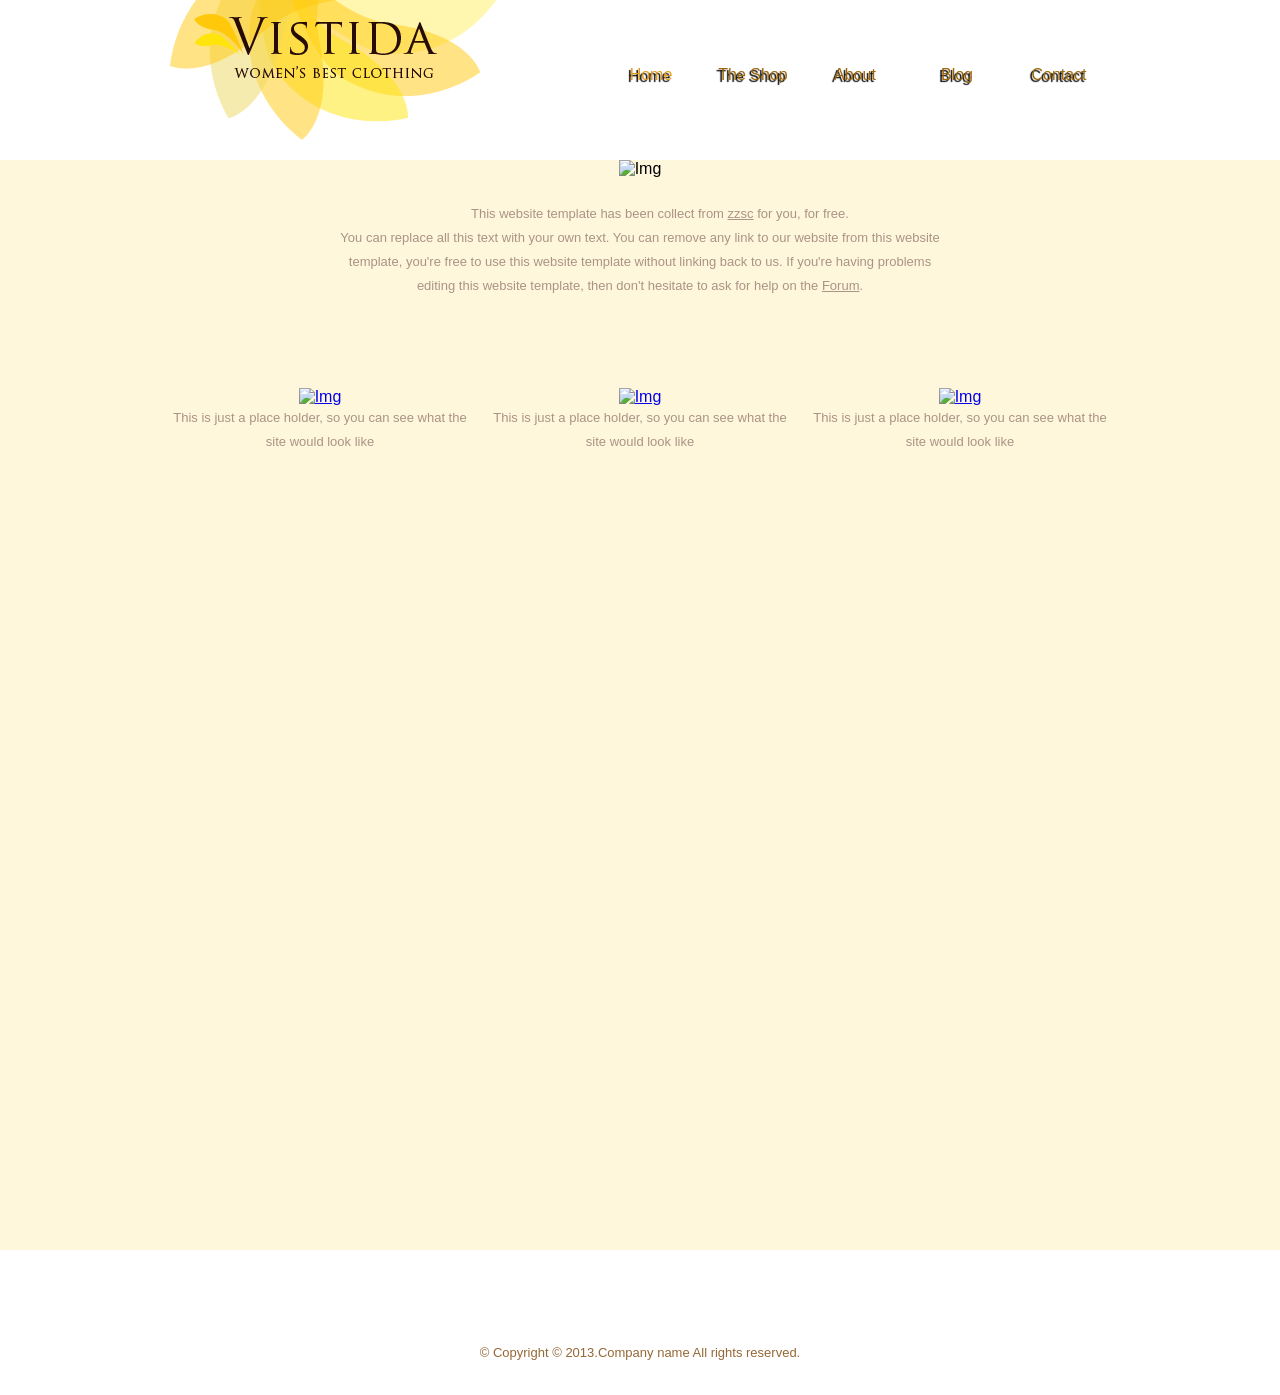
==== commit fff32450: "hehe" ====
--- a/index.html
+++ b/index.html
@@ -1,442 +1,72 @@
 <!DOCTYPE html>
-<html lang="en">
-	<head>
-		<title></title>
-		<meta charset="utf-8">
-		<link rel="stylesheet" href="css/reset.css" type="text/css" media="all">
-		<link rel="stylesheet" href="css/layout.css" type="text/css" media="all">
-		<link rel="stylesheet" href="css/prettyPhoto.css" type="text/css" media="all">
-		<link rel="stylesheet" href="css/style.css" type="text/css" media="all">
-		<script type="text/javascript" src="js/jquery-1.6.js" ></script>
-		<script type="text/javascript" src="js/cufon-yui.js"></script>
-		<script type="text/javascript" src="js/cufon-replace.js"></script>
-  		<script type="text/javascript" src="js/Ubuntu_400.font.js"></script>
-  		<script type="text/javascript" src="js/Ubuntu_700.font.js"></script>
-		<script type="text/javascript" src="js/bgSlider.js" ></script>
-		<script type="text/javascript" src="js/script.js" ></script>
-		<script type="text/javascript" src="js/pages.js"></script>
-		<script type="text/javascript" src="js/jquery.easing.1.3.js"></script>
-		<script type="text/javascript" src="js/bg.js" ></script>
-		<script type="text/javascript" src="js/tabs.js"></script>
-		<script type="text/javascript" src="js/jquery.prettyPhoto.js"></script>
-		<!--[if lt IE 9]>
-			<script type="text/javascript" src="js/html5.js"></script>
-		<![endif]-->
-		<!--[if lt IE 7]>
-			<div style='clear:both;text-align:center;position:relative'>
-				<a href="http://sc.chinaz.com/"><img src="http://storage.ie6countdown.com/assets/100/images/banners/warning_bar_0000_us.jpg" border="0"  alt="" /></a>
+<html>
+<head>
+	<meta charset="UTF-8">
+	<title>Women Clothing Web Template</title>
+	<link rel="stylesheet" href="css/style.css" type="text/css">
+</head>
+<body>
+	<div id="header">
+		<div>
+			<div id="logo">
+				<a href="index.html"><img src="images/logo.png" alt="LOGO"></a>
 			</div>
-		<![endif]-->
-	</head>
-	<body id="page1">
-		<div class="spinner"></div>
-		<div id="bgSlider"></div>
-		<div class="extra">
-			<div class="main">
-				<div class="box">
-<!-- header -->
-					<header>
-						<h1><a href="index.html" id="logo">Thom Sander Photographer’s Portfolio</a></h1>
-						<nav>
-							<ul id="menu">
-								<li><a href="#!/page_Home"><span></span><strong>Home Page</strong></a></li>
-								<li><a href="#!/page_About"><span></span><strong>About</strong></a></li>
-								<li><a href="#!/page_Portfolio"><span></span><strong>Portfolio</strong></a></li>
-								<li><a href="#!/page_Services"><span></span><strong>My Services</strong></a></li>
-								<li><a href="#!/page_Contact"><span></span><strong>Contact</strong></a></li>
-							</ul>
-						</nav>
-					</header>
-<!--content -->
-					<article id="content">
-						<div class="ic">More Website Templates @ TemplateMonster.com -September 19th, 2011!</div>
-						<ul>
-							<li id="page_Home">
-								<div class="box1">
-									<div class="inner">
-										<a href="#" class="close" data-type="close"><span></span></a>
-										<div class="wrapper pad_bot1">
-											<div class="col1">
-												<h2>Shortly About Me</h2>
-												<figure><img src="images/page1_img1.jpg" alt="" class="pad_bot1"></figure>
-												<p class="pad_bot1">Photographer’s Portfolio is one of <a href="http://sc.chinaz.com/" target="_blank">free web templates</a> created by TemplateMonster.com team, optimized for 1280X1024 screen res.</p>
-												<a href="#!/page_More" class="button1"><span></span><strong>Read More</strong></a>
-											</div>
-											<div class="col1 pad_left1">
-												<h2>What’s New</h2>
-												<div class="wrapper">
-													<span class="date"><strong>25</strong><span>sept</span></span>
-													<div class="col2">
-														<p class="pad_bot2 color1"><strong>Vero eos accusamus</strong></p>
-														<p>This <a href="http://sc.chinaz.com/">Photographer’s Portfolio Template</a> goes with 2 packages�?with PSD files (available for regi- stered members) &amp; without them.</p>
-													</div>
-												</div>
-												<div class="wrapper">
-													<span class="date"><strong>22</strong><span>sept</span></span>
-													<div class="col2">
-														<p class="pad_bot2 color1"><strong>Excepturi sint occaecati</strong></p>
-														<p class="pad_bot1">This template has several pages: <a href="#!/page_Home">Home Page</a>, <a href="#!/page_About">About</a>, <a href="#!/page_Portfolio">Portfolio</a>, <a href="#!/page_Services">My Services</a>, <a href="#!/page_Contact">Contact</a> (note that contact us form �?doesn’t work).</p>
-													</div>
-												</div>
-												<a href="#!/page_More" class="button1"><span></span><strong>Read More</strong></a>
-											</div>
-										</div>
-										<h2>My Services</h2>
-										<div class="wrapper">
-											<figure class="left marg_right1"><img src="images/page1_img2.jpg" alt=""></figure>
-											<p class="color1 pad_bot2"><strong>Dereos accusamus dignis simos</strong></p>
-											<p>Ducimus blanditiis praesentium voluatum molestias excepturi sint occaecati cupiditate non provident, similique sunt in culpa qui officia deserunt mollitia animimolestiae non recusandae. Itaque earum rerum hic tenetur a sapiente delectus, ut aut reiciendis voluptatibus maiores alias consequatur a, id est laborum et dolorum fuga.</p>
-										</div>
-										<p class="color1 pad_bot3">Nobis est eligendi optio cumque nihil impedit quo minus id quod maxime placeat facere possimus, omnis voluptas assumenda est, omnis dolor repellendus:</p>
-										<ul class="list1 pad_bot1">
-											<li><a href="#">Temporibus autem quibusdam et aut officiis debitis aut rerum</a></li>
-											<li><a href="#">Necessitatibus saepe eveniet ut et voluptates repudiandae sint et molestiae</a></li>
-											<li><a href="#">Gon recusandae. Itaque earum rerum hic tenetur a sapiente delectus</a></li>
-										</ul>
-										<a href="#!/page_More" class="button1"><span></span><strong>Read More</strong></a>
-									</div>
-								</div>
-							</li>
-							<li id="page_About">
-								<div class="box1">
-									<div class="inner">
-										<a href="#" class="close" data-type="close"><span></span></a>
-										<h2>My Bio</h2>
-										<div class="wrapper">
-											<figure class="left marg_right1"><img src="images/page2_img1.jpg" alt=""></figure>
-											<p class="color1 pad_bot2"><strong>Excepturi sint occaecati</strong></p>
-											<p>Cupiditate noprovident similique sunt in culpa qui officia deserunt mollitia animi, id est laborum et dolorum fuga. Et harum quidem rerum facilis est et expedita distinctio. Nam libero tempore, cum soluta nobis est eligendi optio cumque nihil impedit quo minus id quod maxime placeat facere possimus, omnis voluptas assumenda est, omnis dolor repellendus. Temporibus autem quibusdam et aut officiis debitis aut rerum necessitatibus saepe eveniet ut et voluptates repudiandae sint et molestiae non recusandae. Itaque earum rerum hic tenetur a sapiente delectus, ut aut reiciendis voluptatibus maiores.</p>
-										</div>
-										<p class="pad_bot1">At vero eos et accusamus et iusto odio dignissimos ducimus qui blanditiis praesentium voluptatum deleniti atque corrupti quos dolores et quas molestias excepturi sint occaecati cupiditate non provident, similique sunt in culpa qui officia deserunt mollitia animi, id est laborum et dolorum fuga. Et harum quidem rerum facilis est et expedita distinctio. Nam libero tempore, cum soluta nobis est eligendi optio cumque nihil impedit quo minus id quod maxime placeat facere possimus, omnis voluptas assumenda est, omnis dolor repellendus.</p>
-										<h2>My Interests</h2>
-										<ul class="list2 pad_bot1">
-											<li><a href="#">Temporibus autem quibusdam et aut officiis debitis aut rerum</a></li>
-											<li><a href="#">Necessitatibus saepe eveniet ut et voluptates repudiandae sint et molestiae</a></li>
-											<li><a href="#">Gon recusandae taque earum rerum hic tenetur a sapiente delectus</a></li>
-											<li><a href="#">Aut reiciendis voluptatibus maiores alias consequatur</a></li>
-											<li><a href="#">Aut perferendis doloribus asperiores eveniet et voluptates repudiandae</a></li>
-											<li><a href="#">Sed ut perspiciatis unde omnis iste natus error sit voluptatem</a></li>
-										</ul>
-										<a href="#!/page_More" class="button1"><span></span><strong>Read More</strong></a>
-									</div>
-								</div>
-							</li>
-							<li id="page_Portfolio">
-								<div class="box1">
-									<div class="inner">
-										<a href="#" class="close" data-type="close"><span></span></a>
-										<div class="wrapper tabs">
-											<div class="col1">
-												<h2>Categories</h2>
-												<ul class="nav">
-													<li class="selected"><a href="#Fashion"><span></span><strong>Fashion</strong></a></li>
-													<li><a href="#Objects"><span></span><strong>3D Objects</strong></a></li>
-													<li><a href="#Wedding"><span></span><strong>Wedding</strong></a></li>
-													<li><a href="#Reportage"><span></span><strong>Reportage</strong></a></li>
-													<li><a href="#Advertising"><span></span><strong>Advertising</strong></a></li>
-													<li><a href="#Portrait"><span></span><strong>Portrait</strong></a></li>
-												</ul>
-											</div>
-											<div class="col2 pad_left1">
-												<div class="tab-content" id="Fashion">
-													<h2>Fashion</h2>
-													<div class="wrapper">
-														<figure class="left marg_right1"><a href="images/big_img1.jpg" class="lightbox-image" data-type="prettyPhoto[group2]"><span></span><img src="images/page3_img1.jpg" alt=""></a></figure>
-														<figure class="left"><a href="images/big_img2.jpg" class="lightbox-image" data-type="prettyPhoto[group2]"><span></span><img src="images/page3_img2.jpg" alt=""></a></figure>
-													</div>
-													<div class="wrapper">
-														<figure class="left marg_right1"><a href="images/big_img3.jpg" class="lightbox-image" data-type="prettyPhoto[group2]"><span></span><img src="images/page3_img3.jpg" alt=""></a></figure>
-														<figure class="left"><a href="images/big_img4.jpg" class="lightbox-image" data-type="prettyPhoto[group2]"><span></span><img src="images/page3_img4.jpg" alt=""></a></figure>
-													</div>
-													<div class="wrapper">
-														<figure class="left marg_right1"><a href="images/big_img5.jpg" class="lightbox-image" data-type="prettyPhoto[group2]"><span></span><img src="images/page3_img5.jpg" alt=""></a></figure>
-														<figure class="left"><a href="images/big_img6.jpg" class="lightbox-image" data-type="prettyPhoto[group2]"><span></span><img src="images/page3_img6.jpg" alt=""></a></figure>
-													</div>
-													<div class="wrapper">
-														<figure class="left marg_right1"><a href="images/big_img7.jpg" class="lightbox-image" data-type="prettyPhoto[group2]"><span></span><img src="images/page3_img7.jpg" alt=""></a></figure>
-														<figure class="left"><a href="images/big_img8.jpg" class="lightbox-image" data-type="prettyPhoto[group2]"><span></span><img src="images/page3_img8.jpg" alt=""></a></figure>
-													</div>
-													<div class="wrapper">
-														<figure class="left marg_right1"><a href="images/big_img9.jpg" class="lightbox-image" data-type="prettyPhoto[group2]"><span></span><img src="images/page3_img9.jpg" alt=""></a></figure>
-														<figure class="left"><a href="images/big_img10.jpg" class="lightbox-image" data-type="prettyPhoto[group2]"><span></span><img src="images/page3_img10.jpg" alt=""></a></figure>
-													</div>
-												</div>
-												<div class="tab-content" id="Objects">
-													<h2>3D Objects</h2>
-													<div class="wrapper">
-														<figure class="left marg_right1"><a href="images/big_img3.jpg" class="lightbox-image" data-type="prettyPhoto[group1]"><span></span><img src="images/page3_img3.jpg" alt=""></a></figure>
-														<figure class="left"><a href="images/big_img4.jpg" class="lightbox-image" data-type="prettyPhoto[group1]"><span></span><img src="images/page3_img4.jpg" alt=""></a></figure>
-													</div>
-													<div class="wrapper">
-														<figure class="left marg_right1"><a href="images/big_img5.jpg" class="lightbox-image" data-type="prettyPhoto[group1]"><span></span><img src="images/page3_img5.jpg" alt=""></a></figure>
-														<figure class="left"><a href="images/big_img6.jpg" class="lightbox-image" data-type="prettyPhoto[group1]"><span></span><img src="images/page3_img6.jpg" alt=""></a></figure>
-													</div>
-													<div class="wrapper">
-														<figure class="left marg_right1"><a href="images/big_img7.jpg" class="lightbox-image" data-type="prettyPhoto[group1]"><span></span><img src="images/page3_img7.jpg" alt=""></a></figure>
-														<figure class="left"><a href="images/big_img8.jpg" class="lightbox-image" data-type="prettyPhoto[group1]"><span></span><img src="images/page3_img8.jpg" alt=""></a></figure>
-													</div>
-													<div class="wrapper">
-														<figure class="left marg_right1"><a href="images/big_img9.jpg" class="lightbox-image" data-type="prettyPhoto[group1]"><span></span><img src="images/page3_img9.jpg" alt=""></a></figure>
-														<figure class="left"><a href="images/big_img10.jpg" class="lightbox-image" data-type="prettyPhoto[group1]"><span></span><img src="images/page3_img10.jpg" alt=""></a></figure>
-													</div>
-													<div class="wrapper">
-														<figure class="left marg_right1"><a href="images/big_img1.jpg" class="lightbox-image" data-type="prettyPhoto[group1]"><span></span><img src="images/page3_img1.jpg" alt=""></a></figure>
-														<figure class="left"><a href="images/big_img2.jpg" class="lightbox-image" data-type="prettyPhoto[group1]"><span></span><img src="images/page3_img2.jpg" alt=""></a></figure>
-													</div>
-												</div>
-												<div class="tab-content" id="Wedding">
-													<h2>Wedding</h2>
-													<div class="wrapper">
-														<figure class="left marg_right1"><a href="images/big_img5.jpg" class="lightbox-image" data-type="prettyPhoto[group3]"><span></span><img src="images/page3_img5.jpg" alt=""></a></figure>
-														<figure class="left"><a href="images/big_img6.jpg" class="lightbox-image" data-type="prettyPhoto[group3]"><span></span><img src="images/page3_img6.jpg" alt=""></a></figure>
-													</div>
-													<div class="wrapper">
-														<figure class="left marg_right1"><a href="images/big_img7.jpg" class="lightbox-image" data-type="prettyPhoto[group3]"><span></span><img src="images/page3_img7.jpg" alt=""></a></figure>
-														<figure class="left"><a href="images/big_img8.jpg" class="lightbox-image" data-type="prettyPhoto[group3]"><span></span><img src="images/page3_img8.jpg" alt=""></a></figure>
-													</div>
-													<div class="wrapper">
-														<figure class="left marg_right1"><a href="images/big_img9.jpg" class="lightbox-image" data-type="prettyPhoto[group3]"><span></span><img src="images/page3_img9.jpg" alt=""></a></figure>
-														<figure class="left"><a href="images/big_img10.jpg" class="lightbox-image" data-type="prettyPhoto[group3]"><span></span><img src="images/page3_img10.jpg" alt=""></a></figure>
-													</div>
-													<div class="wrapper">
-														<figure class="left marg_right1"><a href="images/big_img1.jpg" class="lightbox-image" data-type="prettyPhoto[group3]"><span></span><img src="images/page3_img1.jpg" alt=""></a></figure>
-														<figure class="left"><a href="images/big_img2.jpg" class="lightbox-image" data-type="prettyPhoto[group3]"><span></span><img src="images/page3_img2.jpg" alt=""></a></figure>
-													</div>
-													<div class="wrapper">
-														<figure class="left marg_right1"><a href="images/big_img3.jpg" class="lightbox-image" data-type="prettyPhoto[group3]"><span></span><img src="images/page3_img3.jpg" alt=""></a></figure>
-														<figure class="left"><a href="images/big_img4.jpg" class="lightbox-image" data-type="prettyPhoto[group3]"><span></span><img src="images/page3_img4.jpg" alt=""></a></figure>
-													</div>
-												</div>
-												<div class="tab-content" id="Reportage">
-													<h2>Reportage</h2>
-													<div class="wrapper">
-														<figure class="left marg_right1"><a href="images/big_img7.jpg" class="lightbox-image" data-type="prettyPhoto[group4]"><span></span><img src="images/page3_img7.jpg" alt=""></a></figure>
-														<figure class="left"><a href="images/big_img8.jpg" class="lightbox-image" data-type="prettyPhoto[group4]"><span></span><img src="images/page3_img8.jpg" alt=""></a></figure>
-													</div>
-													<div class="wrapper">
-														<figure class="left marg_right1"><a href="images/big_img9.jpg" class="lightbox-image" data-type="prettyPhoto[group4]"><span></span><img src="images/page3_img9.jpg" alt=""></a></figure>
-														<figure class="left"><a href="images/big_img10.jpg" class="lightbox-image" data-type="prettyPhoto[group4]"><span></span><img src="images/page3_img10.jpg" alt=""></a></figure>
-													</div>
-													<div class="wrapper">
-														<figure class="left marg_right1"><a href="images/big_img1.jpg" class="lightbox-image" data-type="prettyPhoto[group4]"><span></span><img src="images/page3_img1.jpg" alt=""></a></figure>
-														<figure class="left"><a href="images/big_img2.jpg" class="lightbox-image" data-type="prettyPhoto[group4]"><span></span><img src="images/page3_img2.jpg" alt=""></a></figure>
-													</div>
-													<div class="wrapper">
-														<figure class="left marg_right1"><a href="images/big_img3.jpg" class="lightbox-image" data-type="prettyPhoto[group4]"><span></span><img src="images/page3_img3.jpg" alt=""></a></figure>
-														<figure class="left"><a href="images/big_img4.jpg" class="lightbox-image" data-type="prettyPhoto[group4]"><span></span><img src="images/page3_img4.jpg" alt=""></a></figure>
-													</div>
-													<div class="wrapper">
-														<figure class="left marg_right1"><a href="images/big_img5.jpg" class="lightbox-image" data-type="prettyPhoto[group4]"><span></span><img src="images/page3_img5.jpg" alt=""></a></figure>
-														<figure class="left"><a href="images/big_img6.jpg" class="lightbox-image" data-type="prettyPhoto[group4]"><span></span><img src="images/page3_img6.jpg" alt=""></a></figure>
-													</div>
-												</div>
-												<div class="tab-content" id="Advertising">
-													<h2>Advertising</h2>
-													<div class="wrapper">
-														<figure class="left marg_right1"><a href="images/big_img9.jpg" class="lightbox-image" data-type="prettyPhoto[group5]"><span></span><img src="images/page3_img9.jpg" alt=""></a></figure>
-														<figure class="left"><a href="images/big_img10.jpg" class="lightbox-image" data-type="prettyPhoto[group5]"><span></span><img src="images/page3_img10.jpg" alt=""></a></figure>
-													</div>
-													<div class="wrapper">
-														<figure class="left marg_right1"><a href="images/big_img1.jpg" class="lightbox-image" data-type="prettyPhoto[group5]"><span></span><img src="images/page3_img1.jpg" alt=""></a></figure>
-														<figure class="left"><a href="images/big_img2.jpg" class="lightbox-image" data-type="prettyPhoto[group5]"><span></span><img src="images/page3_img2.jpg" alt=""></a></figure>
-													</div>
-													<div class="wrapper">
-														<figure class="left marg_right1"><a href="images/big_img3.jpg" class="lightbox-image" data-type="prettyPhoto[group5]"><span></span><img src="images/page3_img3.jpg" alt=""></a></figure>
-														<figure class="left"><a href="images/big_img4.jpg" class="lightbox-image" data-type="prettyPhoto[group5]"><span></span><img src="images/page3_img4.jpg" alt=""></a></figure>
-													</div>
-													<div class="wrapper">
-														<figure class="left marg_right1"><a href="images/big_img5.jpg" class="lightbox-image" data-type="prettyPhoto[group5]"><span></span><img src="images/page3_img5.jpg" alt=""></a></figure>
-														<figure class="left"><a href="images/big_img6.jpg" class="lightbox-image" data-type="prettyPhoto[group5]"><span></span><img src="images/page3_img6.jpg" alt=""></a></figure>
-													</div>
-													<div class="wrapper">
-														<figure class="left marg_right1"><a href="images/big_img7.jpg" class="lightbox-image" data-type="prettyPhoto[group5]"><span></span><img src="images/page3_img7.jpg" alt=""></a></figure>
-														<figure class="left"><a href="images/big_img8.jpg" class="lightbox-image" data-type="prettyPhoto[group5]"><span></span><img src="images/page3_img8.jpg" alt=""></a></figure>
-													</div>
-												</div>
-												<div class="tab-content" id="Portrait">
-													<h2>Portrait</h2>
-													<div class="wrapper">
-														<figure class="left marg_right1"><a href="images/big_img1.jpg" class="lightbox-image" data-type="prettyPhoto[group6]"><span></span><img src="images/page3_img1.jpg" alt=""></a></figure>
-														<figure class="left"><a href="images/big_img2.jpg" class="lightbox-image" data-type="prettyPhoto[group6]"><span></span><img src="images/page3_img2.jpg" alt=""></a></figure>
-													</div>
-													<div class="wrapper">
-														<figure class="left marg_right1"><a href="images/big_img3.jpg" class="lightbox-image" data-type="prettyPhoto[group6]"><span></span><img src="images/page3_img3.jpg" alt=""></a></figure>
-														<figure class="left"><a href="images/big_img4.jpg" class="lightbox-image" data-type="prettyPhoto[group6]"><span></span><img src="images/page3_img4.jpg" alt=""></a></figure>
-													</div>
-													<div class="wrapper">
-														<figure class="left marg_right1"><a href="images/big_img5.jpg" class="lightbox-image" data-type="prettyPhoto[group6]"><span></span><img src="images/page3_img5.jpg" alt=""></a></figure>
-														<figure class="left"><a href="images/big_img6.jpg" class="lightbox-image" data-type="prettyPhoto[group6]"><span></span><img src="images/page3_img6.jpg" alt=""></a></figure>
-													</div>
-													<div class="wrapper">
-														<figure class="left marg_right1"><a href="images/big_img7.jpg" class="lightbox-image" data-type="prettyPhoto[group6]"><span></span><img src="images/page3_img7.jpg" alt=""></a></figure>
-														<figure class="left"><a href="images/big_img8.jpg" class="lightbox-image" data-type="prettyPhoto[group6]"><span></span><img src="images/page3_img8.jpg" alt=""></a></figure>
-													</div>
-													<div class="wrapper">
-														<figure class="left marg_right1"><a href="images/big_img9.jpg" class="lightbox-image" data-type="prettyPhoto[group6]"><span></span><img src="images/page3_img9.jpg" alt=""></a></figure>
-														<figure class="left"><a href="images/big_img10.jpg" class="lightbox-image" data-type="prettyPhoto[group6]"><span></span><img src="images/page3_img10.jpg" alt=""></a></figure>
-													</div>
-												</div>
-											</div>
-										</div>
-									</div>
-								</div>
-							</li>
-							<li id="page_Services">
-								<div class="box1">
-									<div class="inner">
-										<a href="#" class="close" data-type="close"><span></span></a>
-										<div class="wrapper pad_bot3">
-											<h2>Services</h2>
-											<div class="col1">
-												<ul class="list2">
-													<li><a href="#">Temporibus autem quibusdam etaut</a></li>
-													<li><a href="#">Necessitatibus saepe eveniet</a></li>
-													<li><a href="#">Uteautem volupttes repudiandae molestiae</a></li>
-													<li><a href="#">Gon recusandae taque earum rerum</a></li>
-													<li><a href="#">Auteiciendis voluptatibus maiores</a></li>
-												</ul>
-											</div>
-											<div class="col1 pad_left1">
-												<ul class="list2">
-													<li><a href="#">Eveniet et voluptates repudiandae</a></li>
-													<li><a href="#">Sed ut perspiciatis unde omnis iste natus </a></li>
-													<li><a href="#">Accusantium doloremque laudantium </a></li>
-													<li><a href="#">Eaque ipsa quae ab illo inventore veritatis </a></li>
-													<li><a href="#">Beatae vitae dictsunt explicabo</a></li>
-												</ul>
-											</div>
-										</div>
-										<h2>About My Works</h2>
-										<div class="wrapper pad_bot3">
-											<figure class="left marg_right1"><img src="images/page4_img1.jpg" alt=""></figure>
-											<p class="color1 pad_bot2"><strong>Abour Recent Exhibition</strong></p>
-											<p>Cupiditate noprovident similique sunt in culpa qui officia deserunt mollitia animi, id est laborum et dolorum fuga. Et harum quidem rerum facilis est et expedita distinctio. Nam libero tempore, cum soluta nobis est eligendi optio cumque nihil impedit quo minus id quod maxime placeat facere possimus, omnis voluptas.</p>
-										</div>
-										<div class="wrapper pad_bot3">
-											<figure class="left marg_right1"><img src="images/page4_img2.jpg" alt=""></figure>
-											<p class="color1 pad_bot2"><strong>New Tecnologies</strong></p>
-											<p>At vero eos et accusamus et iusto odio dignissimos ducimus qui blanditiis praesentium voluptatum deleniti atque corrupti quos dolores et quas molestias excepturi sint occaecati cupiditate non provident, similique sunt in culpa qui officia deserunt mollitia animi, id est laborum et dolorum fuga.</p>
-										</div>
-										<div class="wrapper">
-											<figure class="left marg_right1"><img src="images/page4_img3.jpg" alt=""></figure>
-											<p class="color1 pad_bot2"><strong>Creative Ideas</strong></p>
-											<p>Temporibus autem quibusdam et aut officiis debitis aut rerum necessitatibus saepe eveniet ut et aut officiis debitis aut rerum necessitatibus saepe eveniet ut et voluptates repudiandae sint et ident, similique sunt in culpa qui officia deserunt mollitia animi, id est laborum et dolorum fuga. Et voluptates repudiandae sint et molestiae.</p>
-										</div>
-									</div>
-								</div>
-							</li>
-							<li id="page_Contact">
-								<div class="box1">
-									<div class="inner">
-										<a href="#" class="close" data-type="close"><span></span></a>
-										<div class="wrapper">
-											<div class="col1">
-												<h2>Contact Info</h2>
-												<p>Thom Sander</p>
-												8901 Marmora Road, Glasgow, D04 89GR<br>
-												<p class="cols">Telephone:<br>
-														Fax:<br>
-														Email:</p>
-												<p>+1 959 603 6035<br>
-														+1 504 889 9898<br>
-														<a href="mailto:" class="link1">mail@thomsander.com</a></p>
-												9863 Mill Road, Cambridge, MG09 99HT<br>
-												<p class="cols">Telephone:<br>
-														Fax:<br>
-														Email:</p>
-												<p>+1 959 603 6035<br>
-														+1 504 889 9898<br>
-														<a href="mailto:" class="link1">mail@thomsander.com</a></p>
-											</div>
-											<div class="col1 pad_left1">
-												<h2>Our Location</h2>
-												<figure><iframe width="280" height="210" frameborder="0" scrolling="no" marginheight="0" marginwidth="0" src="http://maps.google.com/maps?f=q&amp;source=s_q&amp;hl=en&amp;geocode=&amp;q=Brooklyn,+New+York,+NY,+United+States&amp;aq=0&amp;sll=37.0625,-95.677068&amp;sspn=61.282355,146.513672&amp;ie=UTF8&amp;hq=&amp;hnear=Brooklyn,+Kings,+New+York&amp;ll=40.649974,-73.950005&amp;spn=0.01628,0.025663&amp;z=14&amp;iwloc=A&amp;output=embed"></iframe></figure>
-											</div>
-										</div>
-										<h2>Contact Form</h2>
-										<form id="ContactForm">
-											<div>
-												<div  class="wrapper">
-													<span>Full Name:</span>
-													<input type="text" class="input" >
-												</div>
-												<div  class="wrapper">
-													<span>E-mail:</span>
-													<input type="text" class="input" >
-												</div>
-												<div  class="textarea_box">
-													<span>Message:</span>
-													<textarea name="textarea" cols="1" rows="1"></textarea>
-												</div>
-												<div class="wrapper">
-													<span>&nbsp;</span>
-													<a href="#" class="button1" onClick="document.getElementById('ContactForm').reset()"><span></span><strong>Clear</strong></a>
-													<a href="#" class="button1" onClick="document.getElementById('ContactForm').submit()"><span></span><strong>Send</strong></a>
-												</div>
-											</div>
-										</form>
-									</div>
-								</div>
-							</li>
-							<li id="page_More">
-								<div class="box1">
-									<div class="inner">
-										<a href="#" class="close" data-type="close"><span></span></a>
-
-										<h2>Read more</h2>
-										<div class="wrapper pad_bot3">
-											<figure class="left marg_right1"><img src="images/page4_img1.jpg" alt=""></figure>
-											<p class="color1 pad_bot2"><strong>Et harum quidem rerum</strong></p>
-											<p>Cupiditate noprovident similique sunt in culpa qui officia deserunt mollitia animi, id est laborum et dolorum fuga. Et harum quidem rerum facilis est et expedita distinctio. Nam libero tempore, cum soluta nobis est eligendi optio cumque nihil impedit quo minus id quod maxime placeat facere possimus, omnis voluptas.</p>
-										</div>
-										<p>At vero eos et accusamus et iusto odio dignissimos ducimus qui blanditiis praesentium voluptatum deleniti atque corrupti quos dolores et quas molestias excepturi sint occaecati cupiditate non provident, similique sunt in culpa qui officia deserunt mollitia animi, id est laborum et dolorum fuga.</p>
-										<p>Occaecati cupiditate non provident, similique sunt in culpa qui officia deserunt mollitia animi, id est laborum et dolorum fuga.</p>
-										<div class="wrapper pad_bot3">
-											<figure class="left marg_right1"><img src="images/page4_img2.jpg" alt=""></figure>
-											<p class="color1 pad_bot2"><strong>Blanditiis praesentium voluptatum</strong></p>
-											<p>At vero eos et accusamus et iusto odio dignissimos ducimus qui blanditiis praesentium voluptatum deleniti iusto odio dignissimos ducimus qui atque corrupti quos dolores et quas molestias excepturi sint occaecati cupiditate non provident, similique sunt in culpa qui officia deserunt mollitia animi, id est laborum et dolorum fuga.</p>
-										</div>
-										<p>At vero eos et accusamus et iusto odio dignissimos ducimus qui blanditiis praesentium voluptatum deleniti atque corrupti quos dolores et quas molestias excepturi sint occaecati cupiditate non provident, similique sunt in culpa qui officia deserunt mollitia animi, id est laborum et dolorum fuga.</p>
-										<p>Qui blanditiis praesentium voluptatum deleniti atque corrupti quos dolores et quas molestias excepturi sint occaecati cupiditate non provident, similique sunt in culpa qui officia deserunt mollitia animi, id est laborum et dolorum fuga.</p>
-										<p>Occaecati cupiditate non provident, similique sunt in culpa qui officia deserunt mollitia animi, id est laborum et dolorum fuga.</p>
-									</div>
-								</div>
-							</li>
-						</ul>
-					</article>
-<!-- / content -->
-				</div>
-			</div>
-			<div class="block"></div>
+			<ul id="navigation">
+				<li class="selected">
+					<a href="index.html">Home</a>
+				</li>
+				<li>
+					<a href="shop.html">The Shop</a>
+				</li>
+				<li>
+					<a href="about.html">About</a>
+				</li>
+				<li>
+					<a href="blog.html">Blog</a>
+				</li>
+				<li>
+					<a href="contact.html">Contact</a>
+				</li>
+			</ul>
 		</div>
-		<div class="bg1">
-			<div class="main">
-<!-- footer -->
-				<footer>
-					<div class="bg_spinner"></div>
-					<ul class="pagination">
-						<li class="current"><a href="images/bg_img1.jpg">1</a></li>
-						<li><a href="images/bg_img2.jpg">2</a></li>
-						<li><a href="images/bg_img3.jpg">3</a></li>
-					</ul>
-					<div class="col_1">
-						<a href="index.html" id="footer_logo">Thom Sander</a> Copyright 2011
-					</div>
-					<div class="col_2">
-						Designed by <a rel="nofollow" href="http://sc.chinaz.com/" target="_blank">TemplateMonster.com</a> | <a rel="nofollow" href="http://sc.chinaz.com/" target="_blank">html5xcss3.com</a>
-						<!-- {%FOOTER_LINK} -->
-					</div>
-				</footer>
-<!-- / footer-->
-			</div>
+	</div>
+	<div id="contents">
+		<div id="adbox">
+			<img src="images/summer-nymph.png" alt="Img">
+			<p>
+				This website template has been collect from <a href="http://sc.bestmoban.com /" title="zzsc">zzsc</a> for you, for free.<br> You can replace all this text with your own text. You can remove any link to our website from this website template, you're free to use this website template without linking back to us. If you're having problems editing this website template, then don't hesitate to ask for help on the <a href="#">Forum</a>.
+			</p>
 		</div>
-		<script type="text/javascript"> Cufon.now(); </script>
-		<script>
-		$(window).load(function() {
-			$('.spinner').fadeOut();
-			$('body').css({overflow:'inherit'})
-		})
-		</script>
-<div style="display:none"><script src='http://v7.cnzz.com/stat.php?id=155540&web_id=155540' language='JavaScript' charset='gb2312'></script></div>
-	</body>
+		<div id="featured">
+			<ul>
+				<li>
+					<a href="index.html"><img src="images/stare.jpg" alt="Img"></a>
+					<p>
+						This is just a place holder, so you can see what the site would look like
+					</p>
+				</li>
+				<li>
+					<a href="index.html"><img src="images/whisper.jpg" alt="Img"></a>
+					<p>
+						This is just a place holder, so you can see what the site would look like
+					</p>
+				</li>
+				<li>
+					<a href="index.html"><img src="images/enjoy.jpg" alt="Img"></a>
+					<p>
+						This is just a place holder, so you can see what the site would look like
+					</p>
+				</li>
+			</ul>
+		</div>
+	</div>
+	<div id="footer">
+		<div id="connect">
+			<a href="#" target="_blank" class="facebook"></a><a href="#/" target="_blank" class="email"></a><a href="#" target="_blank" class="twitter"></a><a href="#" target="_blank" class="googleplus"></a>
+		</div>
+		<p>
+			&copy; Copyright &copy; 2013.Company name All rights reserved.
+		</p>
+	</div>
+</body>
 </html>
--- a/css/style.css
+++ b/css/style.css
@@ -1,105 +1,274 @@
-/* Getting the new tags to behave */
-article, aside, audio, canvas, command, datalist, details, embed, figcaption, figure, footer, header, hgroup, keygen, meter, nav, output, progress, section, source, video {display:block}
-mark, rp, rt, ruby, summary, time {display:inline}
-/* Left & Right alignment */
-.left {float:left}
-.right {float:right}
-.wrapper {width:100%;overflow:hidden}
-/* Global properties ======================================================== */
-body {background:#000;border:0;font:14px Arial, Helvetica, sans-serif;color:#808080;line-height:20px;min-width:1100px;overflow:hidden}
-.ic {border:0;float:right;background:#fff;color:#f00;width:50%;line-height:10px;font-size:10px;margin:-220% 0 0 0;overflow:hidden;padding:0}
-/* Global Structure ============================================================= */
-.main {	margin:0 auto;width:1100px}
-.bg_spinner {width:100px;height:13px;position:absolute;z-index:2;background:url(../images/loader.gif) 0 0 no-repeat;top:5px;left:5px}
-.spinner {position:absolute;z-index:99;background:url(../images/loader.gif) 50% 50% no-repeat #000;width:100%;height:100%;top:0;left:0}
-.block {height:92px}
-.extra {min-height:100%;height:auto !important;height:100%;margin:0 auto -92px;position:relative}
-body, html {height:100%}
-.bg1 {background:#000;position:relative;z-index:1;height:92px}
-.box {width:100%;overflow:hidden;padding-top:20px;padding-bottom:20px;position:relative}
-.pagination {position:absolute;top:-35px;left:0}
-.pagination li {float:left;padding-right:2px;font-size:20px;line-height:34px}
-.pagination a {display:inline-block;width:35px;height:35px;color:#000;text-align:center;text-decoration:none;text-align:center;background:#fff}
-.pagination a:hover, .pagination .current a {background-position:left;color:#fff;background:#000}
-/* ============================= main layout ====================== */
-a {color:#808080;text-decoration:underline;outline:none}
-a:hover {text-decoration:none}
-h1 {padding:48px 0 0 0}
-h2 {font-size:26px;line-height:1.2em;padding:17px 0 20px 0;color:#fff;font-weight:700}
-p {padding-bottom:20px}
-/* ============================= header ====================== */
-header {width:360px;float:left}
-#logo {display:block;text-indent:-9999px;background:url(../images/logo.png) 0 0 no-repeat;width:280px;height:153px}
-#menu {padding-top:122px}
-#menu > li {width:100%;overflow:hidden;padding-bottom:4px}
-#menu > li > a {display:inline-block;font-size:26px;line-height:54px;height:56px;color:#fff;background:#000;text-decoration:none;position:relative;letter-spacing:0px;cursor:pointer}
-#menu > li > a span {display:block;background:#fff;position:absolute;width:100%;height:100%;top:0;left:0}
-#menu > li > a strong {position:relative;display:block;padding:0 95px 0 40px;height:56px}
-#menu > li > a:hover, #menu > li > a.active {color:#000}
-#menu > li > a:hover strong, #menu > li > a.active strong{}
-/* ============================= content ====================== */
-
-#content {height:868px;width:740px;float:left;position:relative}
-#content > ul > li {position:relative;height:868px;width:100%;bottom:0}
-.box1 {background:url(../images/bg_content.png) repeat;width:100%;height:100%;position:absolute;top:0;left:0}
-.inner {padding:25px 55px 25px 60px;position:relative}
-.close {position:absolute;top:20px;right:20px;width:25px;height:25px;background:url(../images/close.gif) 0 0 no-repeat;display:block}
-.close span {display:block;background:url(../images/close.gif) 0 bottom no-repeat;width:100%;height:100%}
-.pad_left1 {padding-left:60px}
-.pad_bot1 {padding-bottom:25px}
-.pad_bot2 {padding-bottom:4px}
-.pad_bot3 {padding-bottom:10px}
-.marg_right1 {margin-right:29px}
-#page_Services .pad_bot3 {padding-bottom:15px}
-#content figure {padding-top:5px}
-.button1 {display:inline-block;font-size:16px;color:#000;text-transform:uppercase;text-decoration:none;background:#fff;line-height:33px;position:relative}
-.button1 span {position:absolute;top:0;left:0;width:100%;height:100%;background:#000}
-.button1 strong {position:relative;font-weight:400;display:block;padding:0 14px;letter-spacing:-1px}
-.button1:hover {color:#fff}
-.date {float:left;width:52px;margin-right:17px;text-align:center;font-size:49px;font-weight:700;color:#fff;letter-spacing:-1px;line-height:1.2em}
-.date strong {margin-top:-9px;display:block}
-.date span {font-weight:400;font-size:25px;line-height:1.2em;margin-top:-13px;display:block}
-.color1 {color:#fff}
-.list1, .list2 {margin-top:-2px}
-.list1 li, .list2 li {line-height:24px}
-.list1 a, .list2 a {padding-left:10px;background:url(../images/marker_1.gif) 0 6px no-repeat;text-decoration:none}
-.list1 a:hover {color:#fff}
-.list2 a {color:#fff}
-.list2 a:hover {color:#808080}
-.tabs .nav {padding-top:5px}
-.tabs .nav li {line-height:28px;padding-bottom:2px}
-.tabs .nav li a {position:relative;font-size:16px;letter-spacing:-1px;text-transform:uppercase;text-decoration:none;height:28px;line-height:26px;padding:0 39px 0 9px;color:#fff;background:#000;display:inline-block}
-.tabs .nav li a span {display:block;position:absolute;top:0;left:0;width:100%;height:100%;background:#fff}
-.tabs .nav li a strong {font-weight:400}
-.tabs .nav li a:hover, .tabs .nav .selected a {color:#000}
-.tab-content figure {padding-bottom:15px}
-.tab-content figure.marg_right1 {margin-right:20px}
-/* Lightbox image */
-.lightbox-image {position:relative;overflow:hidden;display:block;background:#fff;z-index:1}
-.lightbox-image img {position:relative;z-index:1}
-.lightbox-image > span {display:block;position:absolute;left:0;top:0;width:100%;height:100%;background:url(../images/border.gif) 0 0 no-repeat;z-index:2}
-.pp_details {height:0;padding:0;margin:0;font-size:0;line-height:0;visibility:visible !important}
-.pp_description {display:none;height:0;padding:0;margin:0;font-size:0;line-height:0}
-.pp_close {position:absolute;z-index:99;top:-30px;right:0;display:none !important}
-div.light_square .pp_next {position:absolute;top:48%;right:-68px;width:35px;height:35px;background:url(../images/marker_right.gif) left top no-repeat;visibility:visible !important}
-div.light_square .pp_next:hover {background-position:bottom}
-div.light_square .pp_previous {position:absolute;top:48%;left:-68px;width:35px;height:35px;background:url(../images/marker_left.gif) left top no-repeat;visibility:visible !important}
-div.light_square .pp_previous:hover {background-position:bottom}
-.pp_arrow_previous, .pp_arrow_next {display:none !important}
-.link1 {color:#fff;text-decoration:none}
-.link1:hover {text-decoration:underline}
-/* ============================= footer ====================== */
-footer {font-size:16px;text-transform:uppercase;font-weight:400;line-height:40px;position:relative;padding:24px 0 0 0;letter-spacing:-1px}
-footer a {color:#fff;text-decoration:none}
-footer a:hover {color:#808080}
-.col_1 {width:360px;float:left}
-.col_2 {width:740px;float:left;text-align:center}
-#footer_logo {float:left;background:url(../images/footer_logo.gif) 0 0 no-repeat;width:111px;height:45px;text-indent:-9999px;margin-right:22px}
-/* ============================= forms ============================= */
-#ContactForm {margin-top:-2px}
-#ContactForm .wrapper {overflow:inherit;min-height:30px}
-#ContactForm span {float:left;width:75px;color:#fff;padding-top:2px}
-#ContactForm a {margin-right:10px;float:left;margin-top:23px;width:112px;text-align:center}
-#ContactForm a span {width:100%}
-#ContactForm .input {float:left;margin:0;width:525px;height:16px;background:#fff;padding:4px 10px;color:#808080;font:14px "Trebuchet MS", Arial, Helvetica, sans-serif}
-#ContactForm textarea {overflow:auto;margin:0;float:left;width:525px;height:289px;background:#fff;padding:4px 10px;color:#808080;font:14px "Trebuchet MS", Arial, Helvetica, sans-serif}+/* Website template from cssmoban.com */
+body {
+	background: url(../images/bg-body.jpg) repeat left top;
+	font-family: Arial, Helvetica, sans-serif;
+	margin: 0;
+}
+img {
+	border: 0;
+}
+/*------------------------------ HEADER ------------------------------*/
+#header {
+	background: url(../images/bg-header.jpg) repeat-x left top;
+	height: 160px;
+}
+#header > div {
+	width: 940px;
+	margin: 0 auto;
+	padding: 0 10px;
+	text-align: right;
+}
+/** Logo **/
+#logo {
+	float: left;
+}
+/** Navigation **/
+#navigation {
+	display: inline-block;
+	line-height: 150px;
+	list-style: none;
+	width: 510px;
+	margin: 0;
+	padding: 0;
+}
+#navigation li {
+	float: left;
+	width: 102px;
+	text-align: center;
+}
+#navigation li:first-child {
+	margin-left: 0;
+}
+#navigation li a {
+	color: #9b660b;
+	line-height: 60px;
+	text-decoration: none;
+	text-shadow: -2px 2px 1px #000;
+}
+#navigation li a:hover, #navigation li.selected a {
+	color: #e29b1f;
+}
+/*------------------------------ CONTENTS ------------------------------*/
+#contents {
+	background: #fff7db url(../images/content-border.jpg) repeat-x left bottom;
+	min-height: 1080px;
+	padding-bottom: 10px;
+}
+#contents > div {
+	width: 960px;
+	margin: 0 auto;
+	padding-top: 50px;
+}
+#contents h3 {
+	color: #a17b2d;
+	font-size: 16px;
+	font-weight: normal;
+	letter-spacing: 1px;
+	margin: 0
+}
+#contents p {
+	color: #aa9387;
+	font-size: 13px;
+	line-height: 24px;
+	margin: 0 auto;
+	padding: 0 0 24px;
+	text-align: justify;
+}
+#contents p a {
+	color: #aa9387;
+}
+#contents a:hover {
+	color: #ce8763;
+}
+/** Adbox **/
+#contents div#adbox {
+	margin-bottom: 36px;
+	padding: 0;
+	text-align: center;
+}
+#adbox img {
+	margin-bottom: 24px;
+}
+#adbox p {
+	width: 600px;
+	text-align: center;
+	text-indent: 40px;
+}
+/** Featured **/
+#contents div#featured {
+	background: url(../images/bg-featured.png) no-repeat center top;
+	width: 100%;
+	margin-bottom: 60px;
+	padding: 30px 0 24px;
+	text-align: center;
+}
+#featured ul {
+	display: inline-block;
+	list-style: none;
+	width: 960px;
+	margin: 0;
+	padding: 0;
+}
+#featured ul li {
+	float: left;
+	width: 300px;
+	margin: 0 10px;
+}
+#featured p {
+	padding: 0;
+	text-align: center;
+}
+/** About **/
+#contents div#about {
+	width: 730px;
+	padding: 20px 115px 0;
+}
+#about h3 {
+	margin: 30px 0 0;
+}
+#about p {
+	font-size: 13px;
+	margin: 0 auto;
+	text-align: justify
+}
+/** Shop **/
+#contents div#shop {
+	width: 930px;
+	margin-bottom: 60px;
+	padding-left: 10px;
+	padding-right: 20px;
+}
+#shop > div {
+	display: inline-block;
+	margin: 0 0 30px;
+}
+#shop > div img {
+	float: left;
+	margin: 0 40px 30px 0;
+}
+/** MAIN **/
+#main {
+	float: left;
+	min-height: 100px;
+	width: 520px;
+	margin: 0 30px 0 100px;
+}
+#main > div {
+	background: url(../images/separator.png) no-repeat center bottom;
+	display: inline-block;
+	margin: 0 0 18px;
+}
+#main > div h3 {
+	margin: 30px 0 12px;
+}
+#main > div p {
+	text-align: justify;
+}
+/** SIDEBAR **/
+#sidebar {
+	float: left;
+	background: url(../images/vborder.png) repeat-y left top;
+	min-height: 848px;
+	width: 180px;
+	margin: 30px 0 0;
+	padding-left: 21px;
+}
+#sidebar h3 {
+	margin: 15px 0 12px;
+	padding-left: 40px;
+}
+#sidebar ul {
+	list-style: none;
+	margin: 0;
+	padding: 0;
+}
+#sidebar > ul li {
+	margin: 0 0 24px;
+}
+#sidebar > ul li a {
+	color: #aa9387;
+	font-size: 14px;
+	line-height: 24px;
+	text-decoration: none;
+}
+#sidebar ul li > div {
+	display: none;
+	width: 80px;
+	padding-left: 40px;
+}
+#sidebar ul li:hover > div {
+	display: block;
+}
+#sidebar ul li > div a {
+	color: #aa9387;
+	font-size: 12px;
+	display: block;
+}
+#sidebar ul li > div a:hover {
+	color: #ce8763;
+}
+/** Contact **/
+#contents div#contact {
+	width: 720px;
+	padding: 50px 120px 0;
+}
+#contact h4 {
+	color: #8a5c02;
+	font-size: 15px;
+	font-weight: normal;
+	line-height: 24px;
+	margin: 0;
+}
+#contact h4 a {
+	color: #8a5c02;
+	text-decoration: none;
+}
+#contact a.email {
+	font-size: 13px;
+}
+#contact p.numbers {
+	margin: 0 0 30px;
+	padding-left: 40px;
+}
+#contact p.address {
+	padding-left: 40px;
+}
+/*------------------------------ FOOTER ------------------------------*/
+#footer {
+	background: url(../images/bg-footer.png) repeat-x center bottom;
+	padding: 18px 0 30px;
+}
+/** Connect **/
+#connect {
+	width: 960px;
+	margin: 0 auto;
+	padding: 0 0 30px;
+	text-align: center;
+}
+#connect a {
+	background: url(../images/icons.png) no-repeat;
+	display: inline-block;
+	height: 39px;
+	width: 40px;
+	margin: 0 20px;
+}
+#connect a.facebook {
+	background-position: 0 0;
+}
+#connect a.email {
+	background-position: 0 -49px;
+}
+#connect a.twitter {
+	background-position: 0 -98px;
+}
+#connect a.googleplus {
+	background-position: 0 -147px;
+}
+#footer p {
+	color: #956836;
+	font-size: 13px;
+	line-height: 24px;
+	width: 960px;
+	margin: 0 auto;
+	text-align: center;
+}
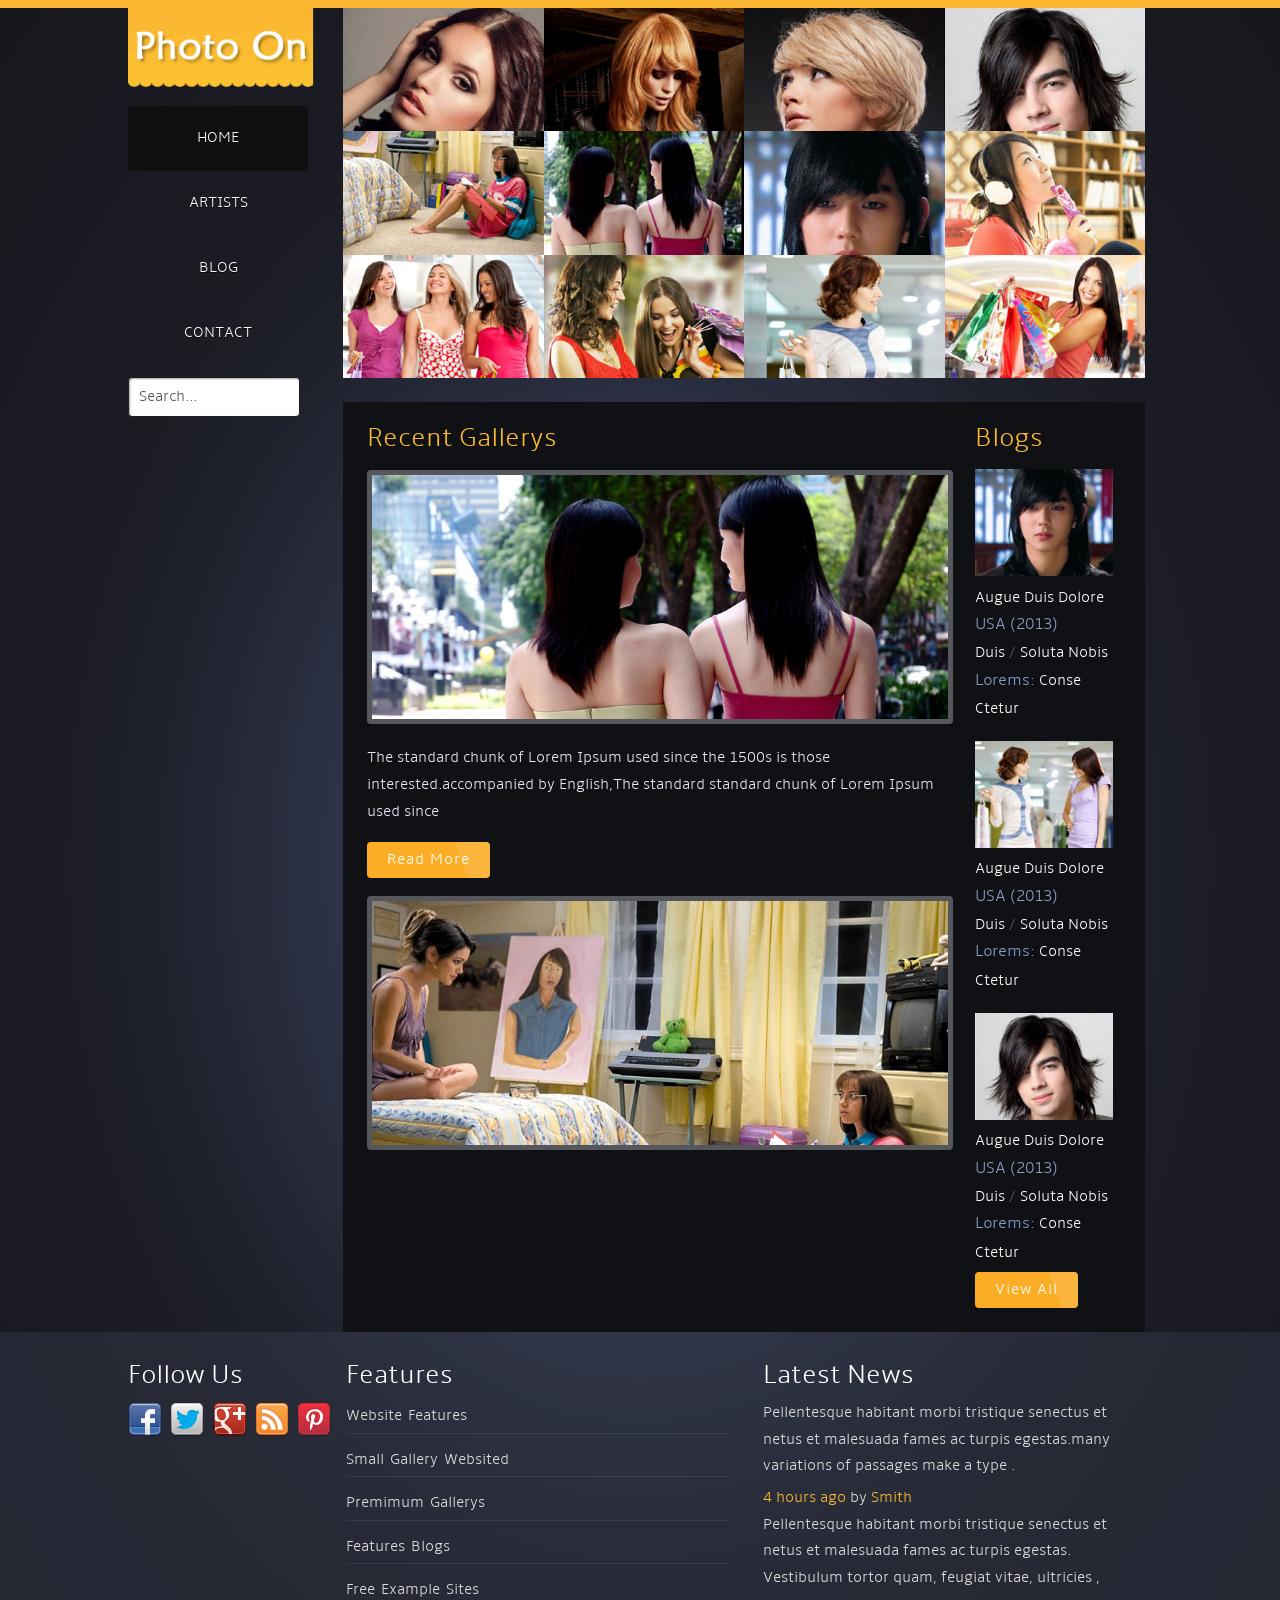
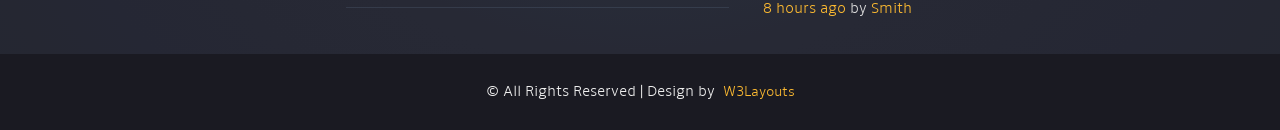
==== commit f37012bc: "xiangce2" ====
--- a/index.html
+++ b/index.html
@@ -1,72 +1,316 @@
-<!DOCTYPE html>
+<!--A Design by W3layouts
+Author: W3layout
+Author URL: http://w3layouts.com
+License: Creative Commons Attribution 3.0 Unported
+License URL: http://creativecommons.org/licenses/by/3.0/
+-->
+<!DOCTYPE HTML>
 <html>
 <head>
-	<meta charset="UTF-8">
-	<title>Women Clothing Web Template</title>
-	<link rel="stylesheet" href="css/style.css" type="text/css">
+<title>The Free Photo-On Website Template | Home :: w3layouts</title>
+<meta http-equiv="Content-Type" content="text/html; charset=utf-8" />
+<meta name="viewport" content="width=device-width, initial-scale=1, maximum-scale=1">
+<link href="./css/style.css" rel="stylesheet" type="text/css" media="all" />
 </head>
 <body>
-	<div id="header">
-		<div>
-			<div id="logo">
-				<a href="index.html"><img src="images/logo.png" alt="LOGO"></a>
-			</div>
-			<ul id="navigation">
-				<li class="selected">
-					<a href="index.html">Home</a>
-				</li>
-				<li>
-					<a href="shop.html">The Shop</a>
-				</li>
-				<li>
-					<a href="about.html">About</a>
-				</li>
-				<li>
-					<a href="blog.html">Blog</a>
-				</li>
-				<li>
-					<a href="contact.html">Contact</a>
-				</li>
-			</ul>
-		</div>
-	</div>
-	<div id="contents">
-		<div id="adbox">
-			<img src="images/summer-nymph.png" alt="Img">
-			<p>
-				This website template has been collect from <a href="http://sc.bestmoban.com /" title="zzsc">zzsc</a> for you, for free.<br> You can replace all this text with your own text. You can remove any link to our website from this website template, you're free to use this website template without linking back to us. If you're having problems editing this website template, then don't hesitate to ask for help on the <a href="#">Forum</a>.
-			</p>
-		</div>
-		<div id="featured">
-			<ul>
-				<li>
-					<a href="index.html"><img src="images/stare.jpg" alt="Img"></a>
-					<p>
-						This is just a place holder, so you can see what the site would look like
-					</p>
-				</li>
-				<li>
-					<a href="index.html"><img src="images/whisper.jpg" alt="Img"></a>
-					<p>
-						This is just a place holder, so you can see what the site would look like
-					</p>
-				</li>
-				<li>
-					<a href="index.html"><img src="images/enjoy.jpg" alt="Img"></a>
-					<p>
-						This is just a place holder, so you can see what the site would look like
-					</p>
-				</li>
-			</ul>
-		</div>
-	</div>
-	<div id="footer">
-		<div id="connect">
-			<a href="#" target="_blank" class="facebook"></a><a href="#/" target="_blank" class="email"></a><a href="#" target="_blank" class="twitter"></a><a href="#" target="_blank" class="googleplus"></a>
-		</div>
-		<p>
-			&copy; Copyright &copy; 2013.Company name All rights reserved.
-		</p>
-	</div>
+<div class="wrap">
+<div class="header-right">
+	<div class="logo">
+		<a href="index.html"><img src="./images/logo.png" alt="" /> </a>
+	</div>
+	<div class="menu">
+		<ul class="nav">
+			<li class="active"><a href="index.html">Home</a></li> 
+			<li><a href="artists.html">Artists</a></li>
+			<li><a href="blog.html">Blog</a></li>	
+			<li><a href="contact.html">Contact</a></li>
+		</ul>
+		<form class="searchform" action="#"> 
+			<input class="searchfield" type="text" value="Search..." onfocus="if (this.value == 'Search...') {this.value = '';}" onblur="if (this.value == '') {this.value = 'Search...';}" />
+		</form>
+	</div>
+	<div class="clear"></div>
+</div>
+<div class="header-left">
+		<section>
+				<ul class="lb-album">
+					<li>
+						<a href="#image-1">
+							<img src="./images/thumbs/1.jpg" alt="image01">
+							<span>Pointe</span>
+						</a>
+						<div class="lb-overlay" id="image-1">
+							<a href="#page" class="lb-close">x Close</a>
+							<img src="./images/full/1.jpg" alt="image01" />
+							<div>
+								<h3>pointe <span>/point/</h3>
+								<p>Dance performed on the tips of the toes</p>
+							</div>
+							
+						</div>
+					</li>
+					<li>
+						<a href="#image-2">
+							<img src="./images/thumbs/2.jpg" alt="image02">
+							<span>Port de bras</span>
+						</a>
+						<div class="lb-overlay" id="image-2">
+							<img src="./images/full/2.jpg" alt="image02" />
+							<div>							
+								<h3>port de bras <span>/ˌpôr də ˈbrä/</h3>
+								<p>An exercise designed to develop graceful movement and disposition of the arms</p>
+							</div>
+							<a href="#page" class="lb-close">x Close</a>
+						</div>
+					</li>
+					<li>
+						<a href="#image-3">
+							<img src="./images/thumbs/3.jpg" alt="image03">
+							<span>Plié</span>
+						</a>
+						<div class="lb-overlay" id="image-3">
+							<img src="./images/full/3.jpg" alt="image03" />
+							<div>							
+								<h3>pli·é <span>/plēˈā/</h3>
+								<p>A movement in which a dancer bends the knees and straightens them again</p>
+							</div>
+							<a href="#page" class="lb-close">x Close</a>
+						</div>
+					</li>
+					<li>
+						<a href="#image-4">
+							<img src="./images/thumbs/4.jpg" alt="image04">
+							<span>Adagio</span>
+						</a>
+						<div class="lb-overlay" id="image-4">
+							<img src="./images/full/4.jpg" alt="image04" />
+							<div>							
+								<h3>a·da·gio <span>/əˈdäjō/</h3>
+								<p>A movement or composition marked to be played adagio</p>
+							</div>
+							<a href="#page" class="lb-close">x Close</a>
+						</div>
+					</li>
+					<li>
+						<a href="#image-5">
+							<img src="./images/thumbs/5.jpg" alt="image05">
+							<span>Frappé</span>
+						</a>
+						<div class="lb-overlay" id="image-5">
+							<img src="./images/full/5.jpg" alt="image05" />
+							<div>							
+								<h3>frap·pé<span>/fraˈpā/</h3>
+								<p>Involving a beating action of the toe of one foot against the ankle of the supporting leg</p>
+							</div>
+							<a href="#page" class="lb-close">x Close</a>
+						</div>
+					</li>
+					<li>
+						<a href="#image-6">
+							<img src="./images/thumbs/6.jpg" alt="image06">
+							<span>Glissade</span>
+						</a>
+						<div class="lb-overlay" id="image-6">
+							<img src="./images/full/6.jpg" alt="image06" />
+							<div>							
+								<h3>glis·sade <span>/gliˈsäd/</h3>
+								<p>One leg is brushed outward from the body, which then takes the weight while the second leg is brushed in to meet it</p>
+							</div>
+							<a href="#page" class="lb-close">x Close</a>
+						</div>
+					</li>
+					<li>
+						<a href="#image-7">
+							<img src="./images/thumbs/7.jpg" alt="image07">
+							<span>Jeté</span>
+						</a>
+						<div class="lb-overlay" id="image-7">
+							<img src="./images/full/7.jpg" alt="image07" />
+							<div>							
+								<h3>je·té <span>/zhə-ˈtā/</h3>
+								<p>A springing jump made from one foot to the other in any direction</p>
+							</div>
+							<a href="#page" class="lb-close">x Close</a>
+						</div>
+					</li>
+					<li>
+						<a href="#image-8">
+							<img src="./images/thumbs/8.jpg" alt="image08">
+							<span>Piqué</span>
+						</a>
+						<div class="lb-overlay" id="image-8">
+							<img src="./images/full/8.jpg" alt="image08" />
+							<div>							
+								<h3>pi·qué <span>/pēˈkā/</h3>
+								<p>Strongly pointed toe of the lifted and extended leg sharply lowers to hit the floor then immediately rebounds upward</p>
+							</div>
+							<a href="#page" class="lb-close">x Close</a>
+						</div>
+					</li>
+					<li>
+						<a href="#image-9">
+							<img src="./images/thumbs/9.jpg" alt="image09">
+							<span>Arabesque</span>
+						</a>
+						<div class="lb-overlay" id="image-9">
+							<img src="./images/full/9.jpg" alt="image09" />
+							<div>							
+								<h3>ar·a·besque <span>/ˌarəˈbesk/</h3>
+								<p>Position of the body supported on one leg, with the other leg extended behind the body with the knee straight</p>
+							</div>
+							<a href="#page" class="lb-close">x Close</a>
+						</div>
+					</li>
+					<li>
+						<a href="#image-10">
+							<img src="./images/thumbs/10.jpg" alt="image10">
+							<span>Ballerina</span>
+						</a>
+						<div class="lb-overlay" id="image-10">
+							<img src="./images/full/10.jpg" alt="image10" />
+							<div>							
+								<h3>bal·le·ri·na <span>/ˌbaləˈrēnə/</h3>
+								<p>A female ballet dancer</p>
+							</div>
+							<a href="#page" class="lb-close">x Close</a>
+						</div>
+					</li>
+					<li>
+						<a href="#image-11">
+							<img src="./images/thumbs/11.jpg" alt="image10">
+							<span>Ballerina</span>
+						</a>
+						<div class="lb-overlay" id="image-11">
+							<img src="./images/full/11.jpg" alt="image10" />
+							<div>							
+								<h3>bal·le·ri·na <span>/ˌbaləˈrēnə/</h3>
+								<p>A female ballet dancer</p>
+							</div>
+							<a href="#page" class="lb-close">x Close</a>
+						</div>
+					</li>
+										<li>
+						<a href="#image-12">
+							<img src="./images/thumbs/12.jpg" alt="image10">
+							<span>Ballerina</span>
+						</a>
+						<div class="lb-overlay" id="image-12">
+							<img src="./images/full/12.jpg" alt="image10" />
+							<div>							
+								<h3>bal·le·ri·na <span>/ˌbaləˈrēnə/</h3>
+								<p>A female ballet dancer</p>
+							</div>
+							<a href="#page" class="lb-close">x Close</a>
+						</div>
+					</li>
+				</ul>
+			</section>
+			<div class="clear"></div>
+<div class="main">
+	<div class="content">
+		<h2>Recent Gallerys</h2>
+		<div class="banner">
+			<a href="details.html"><img src="./images/pic1.jpg" alt=""></a>
+		</div>
+		<p class="para-top">The standard chunk of Lorem Ipsum used since the 1500s is those interested.accompanied by English,The standard  standard chunk of Lorem Ipsum used since </p>
+		<div class="readmore">
+			<a href="details.html"><button class="btn btn-3 btn-3e icon-arrow-right">Read More</button></a>
+		</div>
+		<div class="banner">
+			<a href="details.html"><img src="./images/pic2.jpg" alt=""></a>
+		</div>
+	</div>
+		<div class="sidebar">
+	<div class="blog">
+	<h2>Blogs</h2>
+	<div class="blog-img">
+		 <img src="./images/blog2.jpg" alt="">
+	</div>
+	  <div class="blog-text">
+          <a href="#" class="link4">augue duis dolore</a><br>
+          <span class="color1">USA (2013)</span><br>
+          <a href="#" class="color2">duis</a> / <a href="#" class="color2">soluta nobis</a><br>
+          <span class="link-top">Lorems: <a href="#" class="color2">Conse ctetur</a> </span> 
+      </div>
+	<div class="clear"></div>
+	</div>
+	<div class="blog">
+	<div class="blog-img">
+		 <img src="./images/blog1.jpg" alt="">
+	</div>
+	  <div class="blog-text">
+          <a href="#" class="link4">augue duis dolore</a><br>
+          <span class="color1">USA (2013)</span><br>
+          <a href="#" class="color2">duis</a> / <a href="#" class="color2">soluta nobis</a><br>
+          <span class="link-top">Lorems: <a href="#" class="color2">Conse ctetur</a> </span> 
+      </div>
+	<div class="clear"></div>
+	</div>
+	<div class="blog">
+	<div class="blog-img">
+		 <img src="./images/blog3.jpg" alt="">
+	</div>
+	  <div class="blog-text">
+          <a href="#" class="link4">augue duis dolore</a><br>
+          <span class="color1">USA (2013)</span><br>
+          <a href="#" class="color2">duis</a> / <a href="#" class="color2">soluta nobis</a><br>
+          <span class="link-top">Lorems: <a href="#" class="color2">Conse ctetur</a> </span> 
+      </div>
+	<div class="clear"></div>
+	</div>
+	<div class="readmore">
+			<a href="details.html"><button class="btn btn-3 btn-3e icon-arrow-right">View All</button></a>
+		</div>
+	</div>
+	<div class="clear"></div>
+</div>
+</div>
+<div class="clear"></div>
+</div>
+<div class="footer-bg">
+<div class="wrap"> 
+<div class="f-main">
+<div class="f-icons">
+<h4>Follow Us</h4>
+	<nav>
+	<ul>
+		<li><a href="#"><img src="./images/fb.png" title="facebook" alt=""></a></li>
+		<li><a href="#"><img src="./images/twitter.png" title="twitter" alt=""></a></li>
+		<li><a href="#"><img src="./images/gplus.png" title="gplus" alt=""></a></li>
+		<li><a href="#"><img src="./images/feed.png" title="feed" alt=""></a></li>
+		<li><a href="#"><img src="./images/plus.png" title="pinterest" alt=""></a></li>
+	</ul>
+	</nav>
+</div>
+<div class="f-grid">
+	<h4>Features</h4>
+	<nav>	
+		<ul>
+			<li><a href="">Website Features</a></li>
+			<li><a href="">Small Gallery Websited</a></li>
+			<li><a href=""> Premimum Gallerys</a></li>
+				<li><a href="">Features Blogs</a></li>
+			<li><a href="">Free Example Sites</a></li>
+		</ul>
+	</nav>
+</div>
+<div class="f-grid">
+	<h4>Latest News</h4>
+	<p>Pellentesque habitant morbi tristique senectus et netus et malesuada fames ac turpis egestas.many variations of passages  make a type .</p>
+	<a href="">4 hours ago</a>&nbsp;<span>by</span>&nbsp;<a href="">Smith</a>
+	<p>Pellentesque habitant morbi tristique senectus et netus et malesuada fames ac turpis egestas. Vestibulum tortor quam, feugiat vitae, ultricies ,</p>
+		<a href="">8 hours ago</a>&nbsp;<span>by</span>&nbsp;<a href="">Smith</a>
+</div>
+<div class="clear"></div>
+</div>
+</div>
+</div>
+<div class="ftr-bg">
+	<div class="wrap"> 
+		<div class="footer">
+				<p class="w3-link"><span>© All Rights Reserved | Design by&nbsp; <a href="http://w3layouts.com/"> W3Layouts</a></span></p>
+		</div>
+	</div>
+</div>
 </body>
 </html>
--- a/css/style.css
+++ b/css/style.css
@@ -1,274 +1,883 @@
-/* Website template from cssmoban.com */
+/*
+Author: W3layout
+Author URL: http://w3layouts.com
+License: Creative Commons Attribution 3.0 Unported
+License URL: http://creativecommons.org/licenses/by/3.0/
+*/
+/* reset */
+html,body,div,span,applet,object,iframe,h1,h2,h3,h4,h5,h6,p,blockquote,pre,a,abbr,acronym,address,big,cite,code,del,dfn,em,img,ins,kbd,q,s,samp,small,strike,strong,sub,sup,tt,var,b,u,i,dl,dt,dd,ol,nav ul,nav li,fieldset,form,label,legend,table,caption,tbody,tfoot,thead,tr,th,td,article,aside,canvas,details,embed,figure,figcaption,footer,header,hgroup,menu,nav,output,ruby,section,summary,time,mark,audio,video{margin:0;padding:0;border:0;font-size:100%;font:inherit;vertical-align:baseline;}
+article, aside, details, figcaption, figure,footer, header, hgroup, menu, nav, section {display: block;}
+ol,ul{list-style:none;margin:0;padding:0;}
+blockquote,q{quotes:none;}
+blockquote:before,blockquote:after,q:before,q:after{content:'';content:none;}
+table{border-collapse:collapse;border-spacing:0;}
+/* start editing from here */
+a{text-decoration:none;}
+.txt-rt{text-align:right;}/* text align right */
+.txt-lt{text-align:left;}/* text align left */
+.txt-center{text-align:center;}/* text align center */
+.float-rt{float:right;}/* float right */
+.float-lt{float:left;}/* float left */
+.clear{clear:both;}/* clear float */
+.pos-relative{position:relative;}/* Position Relative */
+.pos-absolute{position:absolute;}/* Position Absolute */
+.vertical-base{	vertical-align:baseline;}/* vertical align baseline */
+.vertical-top{	vertical-align:top;}/* vertical align top */
+.underline{	padding-bottom:5px;	border-bottom: 1px solid #eee; margin:0 0 20px 0;}/* Add 5px bottom padding and a underline */
+nav.vertical ul li{	display:block;}/* vertical menu */
+nav.horizontal ul li{	display: inline-block;}/* horizontal menu */
+img{max-width:100%;}
+/*end reset*/
+@font-face {
+	font-family: 'AmbleRegular';
+    src: url( '../fonts/Amble-Light-webfont.ttf ') format("truetype"); 
+}
 body {
-	background: url(../images/bg-body.jpg) repeat left top;
-	font-family: Arial, Helvetica, sans-serif;
-	margin: 0;
-}
-img {
-	border: 0;
-}
-/*------------------------------ HEADER ------------------------------*/
-#header {
-	background: url(../images/bg-header.jpg) repeat-x left top;
-	height: 160px;
-}
-#header > div {
-	width: 940px;
+	font-family: 'AmbleRegular';
+	font-size: 100%;
+	color: #555;
+	border-top:8px solid #FBB631;
+	/*bg*/
+	background: rgb(66,75,114);
+	background: -moz-radial-gradient(center, ellipse cover,  rgba(66,75,114,1) 2%, rgba(30,33,42,1) 55%, rgba(27,27,35,1) 66%, rgba(25,25,33,1) 84%, rgba(23,24,29,1) 100%);
+	background: -webkit-gradient(radial, center center, 0px, center center, 100%, color-stop(2%,rgba(66,75,114,1)), color-stop(55%,rgba(30,33,42,1)), color-stop(66%,rgba(27,27,35,1)), color-stop(84%,rgba(25,25,33,1)), color-stop(100%,rgba(23,24,29,1)));
+	background: -webkit-radial-gradient(center, ellipse cover,  rgba(66,75,114,1) 2%,rgba(30,33,42,1) 55%,rgba(27,27,35,1) 66%,rgba(25,25,33,1) 84%,rgba(23,24,29,1) 100%);
+	background: -o-radial-gradient(center, ellipse cover,  rgba(66,75,114,1) 2%,rgba(30,33,42,1) 55%,rgba(27,27,35,1) 66%,rgba(25,25,33,1) 84%,rgba(23,24,29,1) 100%);
+	background: -ms-radial-gradient(center, ellipse cover,  rgba(66,75,114,1) 2%,rgba(30,33,42,1) 55%,rgba(27,27,35,1) 66%,rgba(25,25,33,1) 84%,rgba(23,24,29,1) 100%);
+	background: radial-gradient(ellipse at center,  rgba(66,75,114,1) 2%,rgba(30,33,42,1) 55%,rgba(27,27,35,1) 66%,rgba(25,25,33,1) 84%,rgba(23,24,29,1) 100%);
+	filter: progid:DXImageTransform.Microsoft.gradient( startColorstr='#424b72', endColorstr='#17181d',GradientType=1 );
+}
+.wrap {
+	width: 80%;
 	margin: 0 auto;
-	padding: 0 10px;
+}
+/*header-bg*/
+.header-right {
+	float: left;
+	width: 18.666666%;
+}
+.logo {
+	text-align:left;
+}
+.menu {
+	width: 94.333%;
+	text-align: left;
+}
+/*nav*/
+.nav {
+	margin-top: 6%;
+	text-align: center;
+}
+.nav li {
+	display: inherit;
+}
+.nav li a {
+	text-shadow: 0 1px 0px rgb(10, 7, 0);
+	font-family: 'AmbleRegular';
+	display: block;
+	color: #fff;
+	font-size: 0.924em;
+	line-height: 45px;
+	padding: 10px 0;
+	text-decoration: none;
+	text-transform: uppercase;]
+	-webkit-border-radius: 4px;
+	-moz-border-radius:4px;
+	-o-border-radius: 4px;
+	border-radius: 4px;
+	-webkit-transition: all 0.3s;
+	-moz-transition: all 0.3s;
+	transition: all 0.3s;
+}
+.nav li.active a {
+	color: #FCFCFC;
+	background: rgba(15, 15, 15, 1);
+}
+.nav li a:hover {
+	color: #FFFFFF;
+	background: rgba(15, 15, 15, 1);
+}
+/* Search form */
+.searchform {
+	margin-top: 6%;
+	display: inline-block;
+}
+.searchform .searchfield {
+	font-family: 'AmbleRegular';
+	font-size: 0.924em;
+	font-weight: normal;
+	line-height: 1.8em;
+	padding: 6px 10px;
+	width: 150px;
+	border: 1px solid #1F1F1F;
+	outline: none;
+	-webkit-border-radius: 4px;
+	-moz-border-radius:4px;
+	-o-border-radius: 4px;
+	border-radius: 4px;
+	-moz-box-shadow: inset 1px 1px 2px #A1A1A1;
+	-webkit-box-shadow: inset 1px 1px 2px #A1A1A1;
+	box-shadow: inner 1px 1px 2px #A1A1A1;
+}
+.searchfield:focus {
+	width: 200px;
+}
+.searchfield:not(:focus) {
+	width: 150px;
+}
+/* Search form colors */
+.searchform input, .searchform input:not(:focus) {
+	color: #555;
+	background:#ffffff;
+}
+.searchfield:focus {
+	color: #555;
+}
+/*========================
+ Transitions
+ ========================*/
+.searchfield:focus, .searchfield:not(:focus) {
+	-webkit-transition-property: width;
+	-webkit-transition-duration: 0.5s, 0.5s;
+	-webkit-transition-timing-function: linear, ease-out;
+}
+
+.header-left{
+	float: left;
+	width: 78.333%;
+	margin-left: 2.33%;
+}
+.lb-album {
+	font-family: 'AmbleRegular';
+	margin: 0 auto;
+}
+.lb-album li {
+	width: 24.9999%;
+	float: left;
+	position: relative;
+}
+.lb-album li:nth-child(4), .lb-album li:nth-child(8), .lb-album li:nth-child(12) {
+	margin-right: 0;
+}
+.lb-album li > a, .lb-album li > a img {
+	display: block;
+}
+.lb-album li > a {
+	position: relative;
+	-moz-border-radius: 4px;
+	-webkit-border-radius: 4px;
+	border-radius: 4px 4px 4px 4px;
+}
+.lb-album li > a span {
+	position:absolute;
+	width: 100%;
+	height: 100%;
+	top: 0px;
+	left: 0px;
+	text-align: center;
+	line-height: 150px;
+	color: #fff;
+	text-shadow: 0px 1px 1px rgba(255,255,255,0.6);
+	font-size: 24px;
+	opacity: 0;
+	filter: alpha(opacity=0); /* internet explorer */
+	-ms-filter: "progid:DXImageTransform.Microsoft.Alpha(opacity=0)"; /*IE8*/
+	background: rgba(64, 72, 109, 0.61);
+	-moz-transition: opacity 0.3s linear;
+	-o-transition: opacity 0.3s linear;
+	-ms-transition: opacity 0.3s linear;
+	transition: opacity 0.3s linear;
+}
+.lb-album li > a:hover span {
+	opacity: 1;
+	filter: alpha(opacity=99); /* internet explorer */
+	-ms-filter: "progid:DXImageTransform.Microsoft.Alpha(opacity=99)"; /*IE8*/
+}
+.lb-overlay {
+	width: 0px;
+	height: 0px;
+	position: fixed;
+	overflow: hidden;
+	left: 0px;
+	top: 0px;
+	padding: 0px;
+	z-index: 99;
+	text-align: center;
+	background:rgba(64, 72, 109, 0.94);
+}
+.lb-overlay > div {
+	position: relative;
+	color: rgba(27,54,81,0.8);
+	opacity: 0;
+	filter: alpha(opacity=0); /* internet explorer */
+	-ms-filter: "progid:DXImageTransform.Microsoft.Alpha(opacity=0)"; /*IE8*/
+	width: 550px;
+	margin: 10px auto 0px auto;
+	text-shadow: 0px 1px 1px rgba(255,255,255,0.6);
+	-webkit-transition: opacity 0.3s linear 1.3s;
+	-moz-transition: opacity 0.3s linear 1.3s;
+	-o-transition: opacity 0.3s linear 1.3s;
+	-ms-transition: opacity 0.3s linear 1.3s;
+	transition: opacity 0.3s linear 1.3s;
+}
+.lb-overlay div h3, .lb-overlay div p {
+	padding: 0px 20px;
+	width: 200px;
+	height: 60px;
+	color: #fff;
+}
+.lb-overlay div h3 {
+	color: #fff;
+	font-size: 36px;
+	float: left;
 	text-align: right;
-}
-/** Logo **/
-#logo {
-	float: left;
-}
-/** Navigation **/
-#navigation {
+	border-right: 1px solid rgba(27,54,81,0.4);
+}
+.lb-overlay div h3 span, .lb-overlay div p {
+	font-size: 16px;
+	font-style: italic;
+}
+.lb-overlay div h3 span {
+	display: block;
+	line-height: 6px;
+}
+.lb-overlay div p {
+	text-align: left;
+	float: left;
+	width: 260px;
+}
+.lb-overlay a.lb-close {
+	font-family: 'AmbleRegular';
+	font-size: 0.924em;
+	padding: 4px;
+	background: rgba(64, 72, 109, 0.61);
+	z-index: 1001;
+	color: #fff;
+	position: absolute;
+	top: 43px;
+	left: 50%;
+	font-size: 15px;
+	line-height: 26px;
+	text-align: center;
+	width: 50px;
+	height: 23px;
+	overflow: hidden;
+	margin-left: -25px;
+	opacity: 0;
+	filter: alpha(opacity=0); /* internet explorer */
+	-ms-filter: "progid:DXImageTransform.Microsoft.Alpha(opacity=0)"; /*IE8*/
+	-webkit-box-shadow: 0px 1px 2px rgba(0,0,0,0.3);
+	-moz-box-shadow: 0px 1px 2px rgba(0,0,0,0.3);
+	box-shadow: 0px 1px 2px rgba(0,0,0,0.3);
+	-webkit-transition: opacity 0.3s linear 1.2s;
+	-moz-transition: opacity 0.3s linear 1.2s;
+	-o-transition: opacity 0.3s linear 1.2s;
+	-ms-transition: opacity 0.3s linear 1.2s;
+	transition: opacity 0.3s linear 1.2s;
+}
+.lb-overlay img {
+	/* height: 100%; For Opera max-height does not seem to work */
+	max-height: 100%;
+	position: relative;
+	-webkit-box-shadow: 1px 1px 4px rgba(0,0,0,0.3);
+	-moz-box-shadow: 1px 1px 4px rgba(0,0,0,0.3);
+	box-shadow: 0px 2px 7px rgba(0,0,0,0.2);
+}
+.lb-overlay:target {
+	width: auto;
+	height: auto;
+	bottom: 0px;
+	right: 0px;
+	padding: 80px 100px 120px 100px;
+}
+.lb-overlay:target img {
+	-webkit-animation: fadeInScale 1.2s ease-in-out;
+	-moz-animation: fadeInScale 1.2s ease-in-out;
+	-o-animation: fadeInScale 1.2s ease-in-out;
+	-ms-animation: fadeInScale 1.2s ease-in-out;
+	animation: fadeInScale 1.2s ease-in-out;
+}
+.lb-overlay:target a.lb-close, .lb-overlay:target > div {
+	opacity: 1;
+	filter: alpha(opacity=99); /* internet explorer */
+	-ms-filter: "progid:DXImageTransform.Microsoft.Alpha(opacity=99)"; /*IE8*/
+}
+@-webkit-keyframes fadeInScale {
+0% { -webkit-transform: scale(0.6); opacity: 0; }
+100% { -webkit-transform: scale(1); opacity: 1; }
+}
+@-moz-keyframes fadeInScale {
+0% { -moz-transform: scale(0.6); opacity: 0; }
+100% { -moz-transform: scale(1); opacity: 1; }
+}
+@-o-keyframes fadeInScale {
+0% { -o-transform: scale(0.6); opacity: 0; }
+100% { -o-transform: scale(1); opacity: 1; }
+}
+@-ms-keyframes fadeInScale {
+0% { -ms-transform: scale(0.6); opacity: 0; }
+100% { -ms-transform: scale(1); opacity: 1; }
+}
+@keyframes fadeInScale {
+0% { transform: scale(0.6); opacity: 0; }
+100% { transform: scale(1); opacity: 1; }
+}
+
+/*
+ 100% Height for Opera as the max-height seems to be ignored, not optimal for large screens
+ http://bricss.net/post/11230266445/css-hack-to-target-opera
+ */
+x:-o-prefocus, .lb-overlay img {
+	height: 100%;
+}
+.main{
+	margin-top:3%;
+	background: #101115;
+	padding: 3%;
+}
+.content{
+	float: left;
+	width: 76.33%;
+}
+.content h2{
+	font-size:1.6em;
+	color: #FBB931;
+}
+.para-top{
+	margin-top: 3%;
+}
+.content p{
+	line-height:1.8em;
+ 	font-size: 0.924em;
+ 	color: rgba(231, 235, 247, 1);
+}
+.banner{
+	margin-top: 3%;
+}
+.banner:first-child{
+	margin-top: 0;
+}
+.banner img{
+	border-radius: 4px;
+	-webkit-border-radius: 4px;
+	-moz-border-radius: 4px;
+	-o-border-radius: 4px;
+	background-color: rgba(142, 143, 150, 0.56);
+	padding: 5px;
+}
+/*sidebar*/
+.sidebar{
+	float: left;
+	width:18.333%;
+	margin-left: 4.333%;
+}
+.blog:first-child{
+	margin-top: 0;
+}
+.blog{
+	margin-top: 6%;
+}
+.blog h2{
+	font-size:1.6em;
+	color: #FBB931;
+}
+.blog-img{
+	margin-top: 12%;
+}
+.blog-text{
+	margin-top: 3%;
+}
+ .blog-text a{
+ 	line-height:1.8em;
+ 	font-size: 0.924em;
+ 	color:#fff;
+ 	text-transform:capitalize;
+ }
+.blog-text span{
+	line-height:1.8em;
+	color: rgba(141, 156, 199, 1);
+}
+/* Button 3 */
+.readmore {
 	display: inline-block;
-	line-height: 150px;
-	list-style: none;
-	width: 510px;
-	margin: 0;
-	padding: 0;
-}
-#navigation li {
-	float: left;
-	width: 102px;
-	text-align: center;
-}
-#navigation li:first-child {
-	margin-left: 0;
-}
-#navigation li a {
-	color: #9b660b;
-	line-height: 60px;
+	margin-top: 3%;
+}
+.btn {
+	border: none;
+	font-family: inherit;
+	font-size:0.924em;
+	cursor: pointer;
+	padding: 10px 20px;
+	display: inline-block;
+	text-transform: capitalize;
+	letter-spacing: 1px;
+	outline: none;
+	position: relative;
+	-webkit-transition: all 0.3s;
+	-moz-transition: all 0.3s;
+	transition: all 0.3s;
+	-webkit-border-radius: 4px;
+	-moz-border-radius:4px;
+	-o-border-radius: 4px;
+	border-radius: 4px;
+}
+.btn:after {
+	content: '';
+	position: absolute;
+	z-index: -1;
+	-webkit-transition: all 0.3s;
+	-moz-transition: all 0.3s;
+	transition: all 0.3s;
+}
+/* Button 3 */
+.btn-3 {
+	background: #fcad26;
+	color: #fff;
+}
+.btn-3:hover {
+	background: #f29e0d;
+}
+
+.btn-3:active {
+	background: #f58500;
+	top: 2px;
+}
+.btn-3:before {
+	position: absolute;
+	height: 100%;
+	left: 0;
+	top: 0;
+	line-height: 3;
+	font-size: 140%;
+	width: 60px;
+}
+/* Button 3e */
+.btn-3e {
+	overflow: hidden;
+}
+.btn-3e:before {
+	left: auto;
+	right: 10px;
+	z-index: 2;
+}
+.btn-3e:after {
+	width: 30%;
+	height: 200%;
+	background: rgba(255,255,255,0.1);
+	z-index: 1;
+	right: 0;
+	top: 0;
+	margin: -5px 0 0 -5px;
+	-webkit-transform-origin: 0 0;
+	-webkit-transform: rotate(-20deg);
+	-moz-transform-origin: 0 0;
+	-moz-transform: rotate(-20deg);
+	-ms-transform-origin: 0 0;
+	-ms-transform: rotate(-20deg);
+	transform-origin: 0 0;
+	transform: rotate(-20deg);
+}
+.btn-3e:hover:after {
+	width: 40%;
+}
+/*footer*/
+.footer-bg{
+	background: rgba(61, 68, 88, 0.35);
+}
+.f-main{
+	padding: 3% 0;
+}
+.f-grid {
+	float: left;
+	width: 37.33%;
+	margin-right: 3.33%;
+}
+.f-grid:nth-child(3){
+	margin-right: 0;
+}
+.f-icons {
+	float: left;
+	width: 21.33%;
+}
+.f-grid h4,.f-icons h4{
+	margin-bottom:3%;
+	font-size:1.6em;
+	color: #fff;
+}
+.f-icons nav{
+	margin-top: 6%;
+}
+.f-grid nav ul li {
+	margin-bottom: 10px;
+	line-height: 1.8em;
+	border-bottom: 1px solid rgba(112, 136, 167, 0.19);
+}
+.f-grid nav ul li a {
+	line-height:2.2em;
+	color: #ddd;
+	font-size: 0.924em;
+	word-spacing: 2px;
+	-webkit-transition: all 0.3s;
+	-moz-transition: all 0.3s;
+	transition: all 0.3s;
+}
+.f-grid nav ul li a:hover{
+	color: #FBB931;
+}
+.f-grid a:hover{
+	color:#fff;
+}
+.f-grid p, .f-grid span {
+	color: #ddd;
+	font-size: 0.924em;
+	line-height: 1.8em;
+	margin-bottom: 5px;
+}
+.f-grid a {
+	color: #FBB931;
+	font-size: 0.924em;
+}
+.f-icons nav ul li{
+	display: inline-block;
+	margin-right:2%;
+}
+.ftr-bg{
+	background: #1A1A22;
+}
+.footer{
+	padding: 30px 0;
+}
+.footer p.w3-link {
+	text-align:center;
+	color: #eee;
+	font-size: 0.924em;
+}
+.footer p.w3-link a {
+	color: #FBB931;
 	text-decoration: none;
-	text-shadow: -2px 2px 1px #000;
-}
-#navigation li a:hover, #navigation li.selected a {
-	color: #e29b1f;
-}
-/*------------------------------ CONTENTS ------------------------------*/
-#contents {
-	background: #fff7db url(../images/content-border.jpg) repeat-x left bottom;
-	min-height: 1080px;
-	padding-bottom: 10px;
-}
-#contents > div {
-	width: 960px;
-	margin: 0 auto;
-	padding-top: 50px;
-}
-#contents h3 {
-	color: #a17b2d;
-	font-size: 16px;
-	font-weight: normal;
+	font-size: 0.924em;
+	-webkit-transition: all 0.3s;
+	-moz-transition: all 0.3s;
+	transition: all 0.3s;
+}
+.footer p.w3-link a:hover {
+	color: #FDDD9C;
+}
+/*artists*/
+.artists{
+	margin-top: 6%;
+}
+.artists:first-child{
+	margin-top: 0%;
+}
+.artists h2{
+	font-size:1.6em;
+	color:#999;
+}
+/*blog*/
+.grid{
+	margin-top: 6%;
+}
+.grid:first-child{
+	margin-top: 0%;
+}
+.grid h4 a{
+	text-transform: capitalize;
+	font-size: 1.6em;
+	color:#999;
+}
+.grid h5 {
+	font-size: 1.2em;
+	color: #fff;
+	margin: 2% 0 2%;
+}
+.grid h5 a {
+	color: #FBB931;
+		
+}
+.grid h5 a:hover{
+	color:#fff;
+}
+.blog-para p a {
+	display: block;
+}
+.blog-para img {
+	float: left;
+	margin-right: 3%;
+}
+.blog-para img {
+	border-radius: 4px;
+	-webkit-border-radius: 4px;
+	-moz-border-radius: 4px;
+	-o-border-radius: 4px;
+	background-color: rgba(142, 143, 150, 0.56);
+	padding: 5px;
+}
+.grid p {
+	line-height: 1.8em;
+	font-size: 0.924em;
+	color: rgba(231, 235, 247, 1);
+}
+/***Contact*/
+.contact-form{
+	position:relative;
+	padding-bottom:30px;
+}
+.contact-form div{
+	padding:5px 0;
+}
+.contact-form span{
+	color: #fff;
+	display: block;
+	font-size: 0.924em;
+	padding-bottom: 5px;
+}
+.span_1_of_2 h3 {
+	margin-bottom:1%;
+	text-transform: capitalize;
+	font-size: 1.6em;
+	color: #999;
+}
+.span_2_of_4 h3 {
+	text-transform: capitalize;
+	font-size: 1.6em;
+	color: #999;
+	margin-bottom: 1%;
+}
+.contact-form input[type="text"],.contact-form textarea{
+	font-size:1.1em;
+	font-family: 'Source Sans Pro', sans-serif;
+	color: #555;
+	padding: 6px;
+	display: block;
+	width: 98%;
+	background: rgba(255, 255, 255, 0.17);
+	border: 1px solid #363636;
+	outline: none;
+	-webkit-appearance: none;
+	border-radius: 4px;
+	-webkit-border-radius: 4px;
+	-moz-border-radius: 4px;
+	-o-border-radius: 4px;
+}
+.contact-form textarea{
+	resize:none;
+	height:120px;		
+}
+.contact-form input[type="submit"]{
+	cursor:pointer;
+	padding: 8px 16px;
+	border-radius:4px;
+	-webkit-border-radius:4px;
+	-moz-border-radius:4px;
+	-o-border-radius:4px;
+	font-size: 0.924em;
+	color: #fff;
+	position: absolute;
 	letter-spacing: 1px;
-	margin: 0
-}
-#contents p {
-	color: #aa9387;
-	font-size: 13px;
-	line-height: 24px;
-	margin: 0 auto;
-	padding: 0 0 24px;
-	text-align: justify;
-}
-#contents p a {
-	color: #aa9387;
-}
-#contents a:hover {
-	color: #ce8763;
-}
-/** Adbox **/
-#contents div#adbox {
-	margin-bottom: 36px;
-	padding: 0;
-	text-align: center;
-}
-#adbox img {
-	margin-bottom: 24px;
-}
-#adbox p {
-	width: 600px;
-	text-align: center;
-	text-indent: 40px;
-}
-/** Featured **/
-#contents div#featured {
-	background: url(../images/bg-featured.png) no-repeat center top;
-	width: 100%;
-	margin-bottom: 60px;
-	padding: 30px 0 24px;
-	text-align: center;
-}
-#featured ul {
-	display: inline-block;
-	list-style: none;
-	width: 960px;
-	margin: 0;
-	padding: 0;
-}
-#featured ul li {
-	float: left;
-	width: 300px;
-	margin: 0 10px;
-}
-#featured p {
-	padding: 0;
-	text-align: center;
-}
-/** About **/
-#contents div#about {
-	width: 730px;
-	padding: 20px 115px 0;
-}
-#about h3 {
-	margin: 30px 0 0;
-}
-#about p {
-	font-size: 13px;
-	margin: 0 auto;
-	text-align: justify
-}
-/** Shop **/
-#contents div#shop {
-	width: 930px;
-	margin-bottom: 60px;
-	padding-left: 10px;
-	padding-right: 20px;
-}
-#shop > div {
-	display: inline-block;
-	margin: 0 0 30px;
-}
-#shop > div img {
-	float: left;
-	margin: 0 40px 30px 0;
-}
-/** MAIN **/
-#main {
-	float: left;
-	min-height: 100px;
-	width: 520px;
-	margin: 0 30px 0 100px;
-}
-#main > div {
-	background: url(../images/separator.png) no-repeat center bottom;
-	display: inline-block;
-	margin: 0 0 18px;
-}
-#main > div h3 {
-	margin: 30px 0 12px;
-}
-#main > div p {
-	text-align: justify;
-}
-/** SIDEBAR **/
-#sidebar {
-	float: left;
-	background: url(../images/vborder.png) repeat-y left top;
-	min-height: 848px;
-	width: 180px;
-	margin: 30px 0 0;
-	padding-left: 21px;
-}
-#sidebar h3 {
-	margin: 15px 0 12px;
-	padding-left: 40px;
-}
-#sidebar ul {
-	list-style: none;
-	margin: 0;
-	padding: 0;
-}
-#sidebar > ul li {
-	margin: 0 0 24px;
-}
-#sidebar > ul li a {
-	color: #aa9387;
-	font-size: 14px;
-	line-height: 24px;
-	text-decoration: none;
-}
-#sidebar ul li > div {
-	display: none;
-	width: 80px;
-	padding-left: 40px;
-}
-#sidebar ul li:hover > div {
-	display: block;
-}
-#sidebar ul li > div a {
-	color: #aa9387;
-	font-size: 12px;
-	display: block;
-}
-#sidebar ul li > div a:hover {
-	color: #ce8763;
-}
-/** Contact **/
-#contents div#contact {
-	width: 720px;
-	padding: 50px 120px 0;
-}
-#contact h4 {
-	color: #8a5c02;
-	font-size: 15px;
-	font-weight: normal;
-	line-height: 24px;
-	margin: 0;
-}
-#contact h4 a {
-	color: #8a5c02;
-	text-decoration: none;
-}
-#contact a.email {
-	font-size: 13px;
-}
-#contact p.numbers {
-	margin: 0 0 30px;
-	padding-left: 40px;
-}
-#contact p.address {
-	padding-left: 40px;
-}
-/*------------------------------ FOOTER ------------------------------*/
-#footer {
-	background: url(../images/bg-footer.png) repeat-x center bottom;
-	padding: 18px 0 30px;
-}
-/** Connect **/
-#connect {
-	width: 960px;
-	margin: 0 auto;
-	padding: 0 0 30px;
-	text-align: center;
-}
-#connect a {
-	background: url(../images/icons.png) no-repeat;
-	display: inline-block;
-	height: 39px;
-	width: 40px;
-	margin: 0 20px;
-}
-#connect a.facebook {
-	background-position: 0 0;
-}
-#connect a.email {
-	background-position: 0 -49px;
-}
-#connect a.twitter {
-	background-position: 0 -98px;
-}
-#connect a.googleplus {
-	background-position: 0 -147px;
-}
-#footer p {
-	color: #956836;
-	font-size: 13px;
-	line-height: 24px;
-	width: 960px;
-	margin: 0 auto;
-	text-align: center;
-}
+	right: 0;
+	font-weight:600;
+	border: 1px solid #C0921B;
+	background: #fcad26;
+	box-shadow: 0 -1px 1px rgba(0,0,0,0.2) inset, 0 1px 1px rgba(255,255,255,0.8) inset, 1px 2px 2px -1px rgba(0,0,0,0.3);
+	-moz-box-shadow: 0 -1px 1px rgba(0,0,0,0.2) inset, 0 1px 1px rgba(255,255,255,0.8) inset, 1px 2px 2px -1px rgba(0,0,0,0.3);
+	-webkit-box-shadow: 0 -1px 1px rgba(0,0,0,0.2) inset, 0 1px 1px rgba(255,255,255,0.8) inset, 1px 2px 2px -1px rgba(0,0,0,0.3);
+}
+.contact-form input[type="submit"]:hover{
+	background: #E29614;
+}
+.company_address p{
+	line-height: 1.8em;
+	font-size: 0.924em;
+	color: rgba(231, 235, 247, 1);
+}
+.company_address p span{
+	color: #FBB931;
+	cursor:pointer;
+}
+.company_address p span:hover{
+	color: #fff;
+	-webkit-transition:0.5s;
+}
+.map{
+	border:1px solid #C7C7C7;
+	margin:3% 0;
+}
+.col.span_2_of_4 {
+	margin-top: 3%;
+}
+/*details*/
+.details h2 {
+	text-transform: capitalize;
+	font-size: 1.6em;
+	color: #fff;
+}
+.details h2 span{
+	color: #FBB931;
+}
+.det-pic{
+	padding:3% 0 0;
+}
+.det-pic img{
+	border-radius: 4px;
+	-webkit-border-radius: 4px;
+	-moz-border-radius: 4px;
+	-o-border-radius: 4px;
+	background-color: rgba(142, 143, 150, 0.56);
+	padding: 5px;
+}
+.det-para{
+	margin-top: 3%;
+}
+.det-para p{
+	line-height: 1.8em;
+	font-size: 0.924em;
+	color: rgba(231, 235, 247, 1);
+}
+/*404*/
+.page{
+	text-align:center;
+}
+.page h2{
+	font-family: 'AmbleRegular';
+	font-size: 12em;
+	color: #FBB931;
+}
+
+/***** Media Quries *****/
+@media only screen and (max-width: 1024px) {
+	.wrap{
+		width:95%;
+	}
+	.f-icons nav ul li:nth-child(2){
+		display: none;
+	}
+	.lb-album li > a span {
+		line-height: 126px;
+	}
+}
+/*  GO FULL WIDTH AT LESS THAN 800 PIXELS */
+
+@media only screen and (max-width: 800px) {
+	.wrap{
+		width:95%;
+	}
+	.header-right {
+		float: left;
+		width: 26.666666%;
+	}
+	.header-left{
+		float: left;
+		width: 70.333%;
+		margin-left: 2.33%;
+	}
+	.f-icons nav ul li:nth-child(2),.f-icons nav ul li:nth-child(3){
+		display: none;
+	}
+	.lb-album li > a span {
+		line-height: 96px;
+	}
+}
+/*  GO FULL WIDTH AT LESS THAN 640 PIXELS */
+
+@media only screen and (max-width: 640px){
+	.wrap{
+		width:95%;
+	}
+	.header-right {
+		float: left;
+		width: 32.666666%;
+	}
+	.header-left{
+		float: left;
+		width: 64.333%;
+		margin-left: 2.33%;
+	}
+	.f-icons nav ul li:nth-child(2),.f-icons nav ul li:nth-child(3){
+		display: none;
+	}
+	.lb-album li > a span {
+		line-height: 46px;
+		font-size:0.924em;
+	}
+	.content {
+		float: none;
+		width: 100%;
+	}
+	.sidebar {
+		float: none;
+		width: 100%;
+		margin-left: 0%;
+	}
+	.blog:first-child {
+		margin-top: 6%;
+	}
+	.f-icons {
+		float: none;
+		width: 100%;
+	}
+	.f-grid {
+		float: none;
+		width: 100%;
+		margin-right:0%;
+	}
+	.f-icons nav {
+		margin-bottom: 3%;
+	}
+	.blog-para img {
+		float: none;
+		margin-right: 0%;
+	}
+}
+/*  GO FULL WIDTH AT LESS THAN 480 PIXELS */
+
+@media only screen and (max-width: 480px) {
+	.wrap{
+		width:95%;
+	}
+		.header-right {
+		float: left;
+		width: 38.666666%;
+	}
+	.header-left{
+		float: left;
+		width: 58.333%;
+		margin-left: 2.33%;
+	}
+	.f-icons nav ul li:nth-child(2),.f-icons nav ul li:nth-child(3){
+		display: none;
+	}
+	.lb-album li > a span {
+		line-height: 46px;
+		font-size:0.924em;
+	}
+	.content {
+		float: none;
+		width: 100%;
+	}
+	.sidebar {
+		float: none;
+		width: 100%;
+		margin-left: 0%;
+	}
+	.blog:first-child {
+		margin-top: 6%;
+	}
+	.f-icons {
+		float: none;
+		width: 100%;
+	}
+	.f-grid {
+		float: none;
+		width: 100%;
+		margin-right:0%;
+	}
+	.f-icons nav {
+		margin-bottom: 3%;
+	}
+	.blog-para img {
+		float: none;
+		margin-right: 0%;
+	}
+}
+
